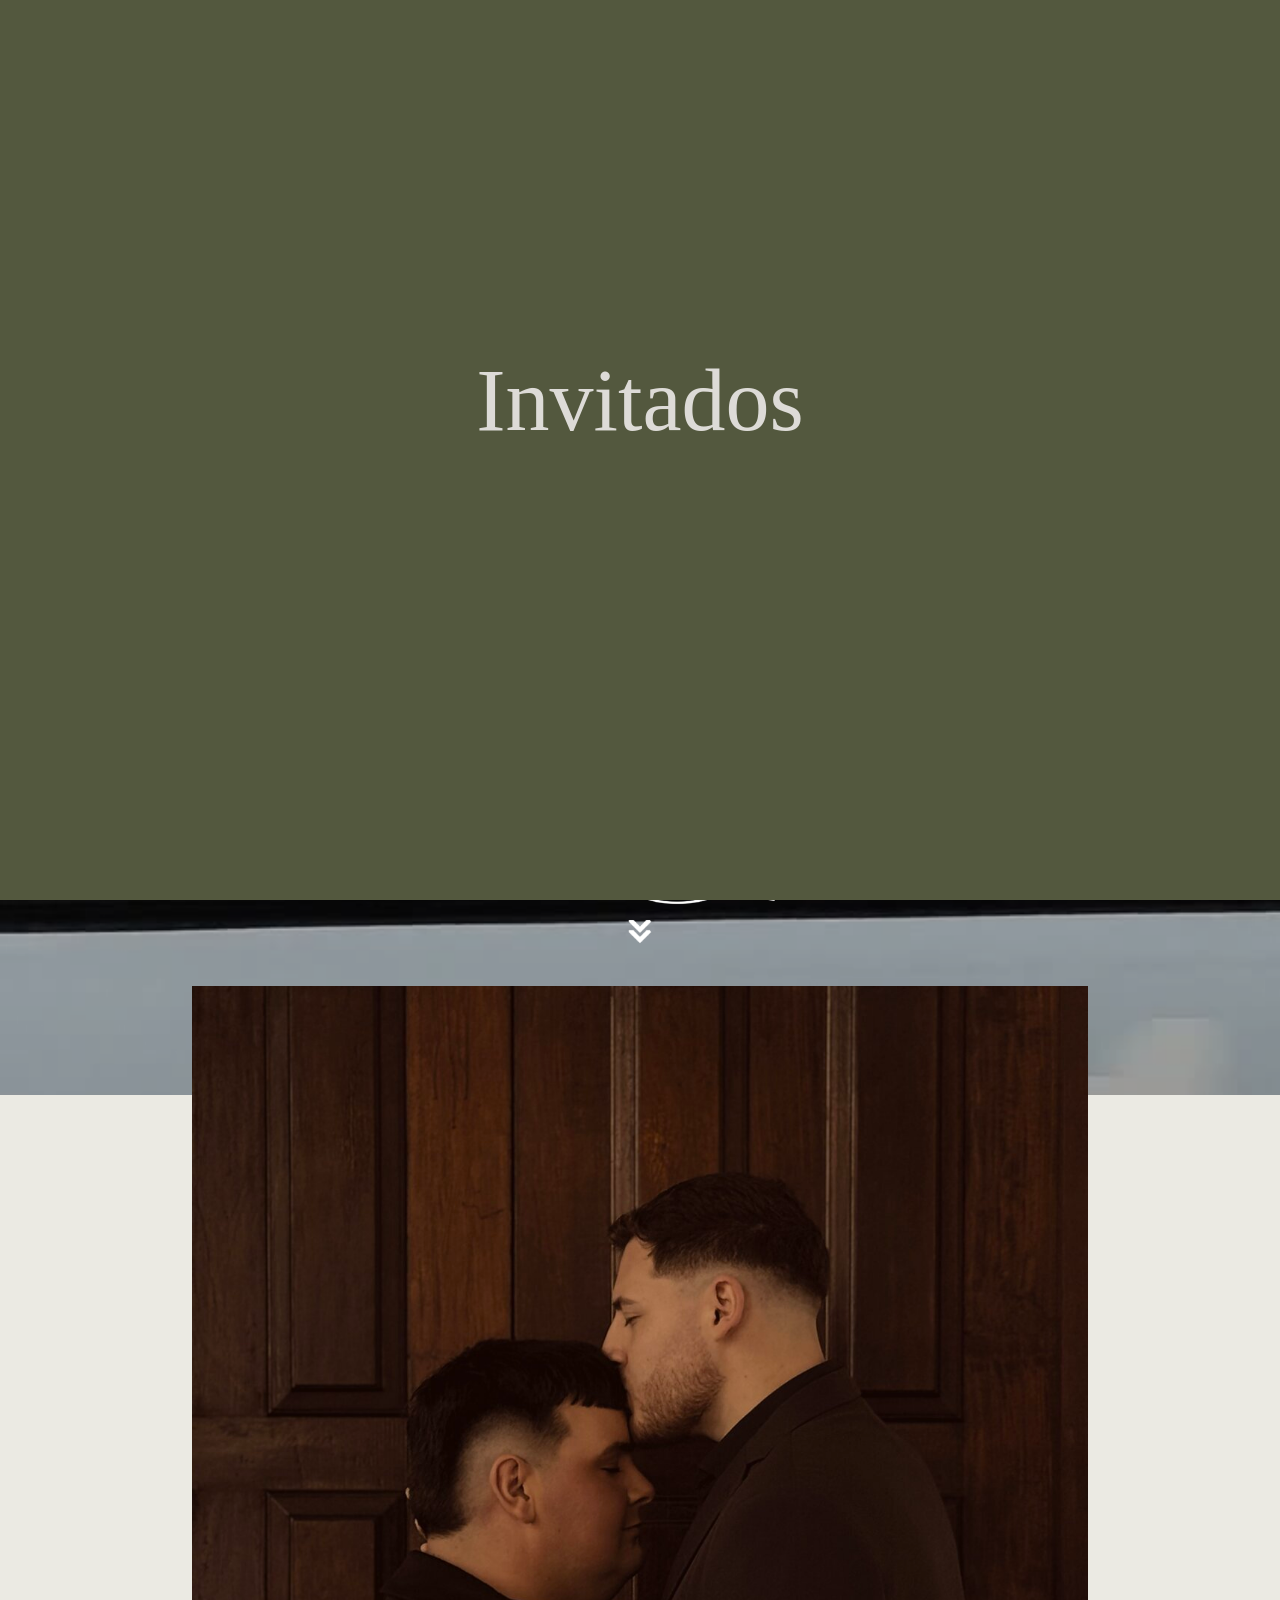
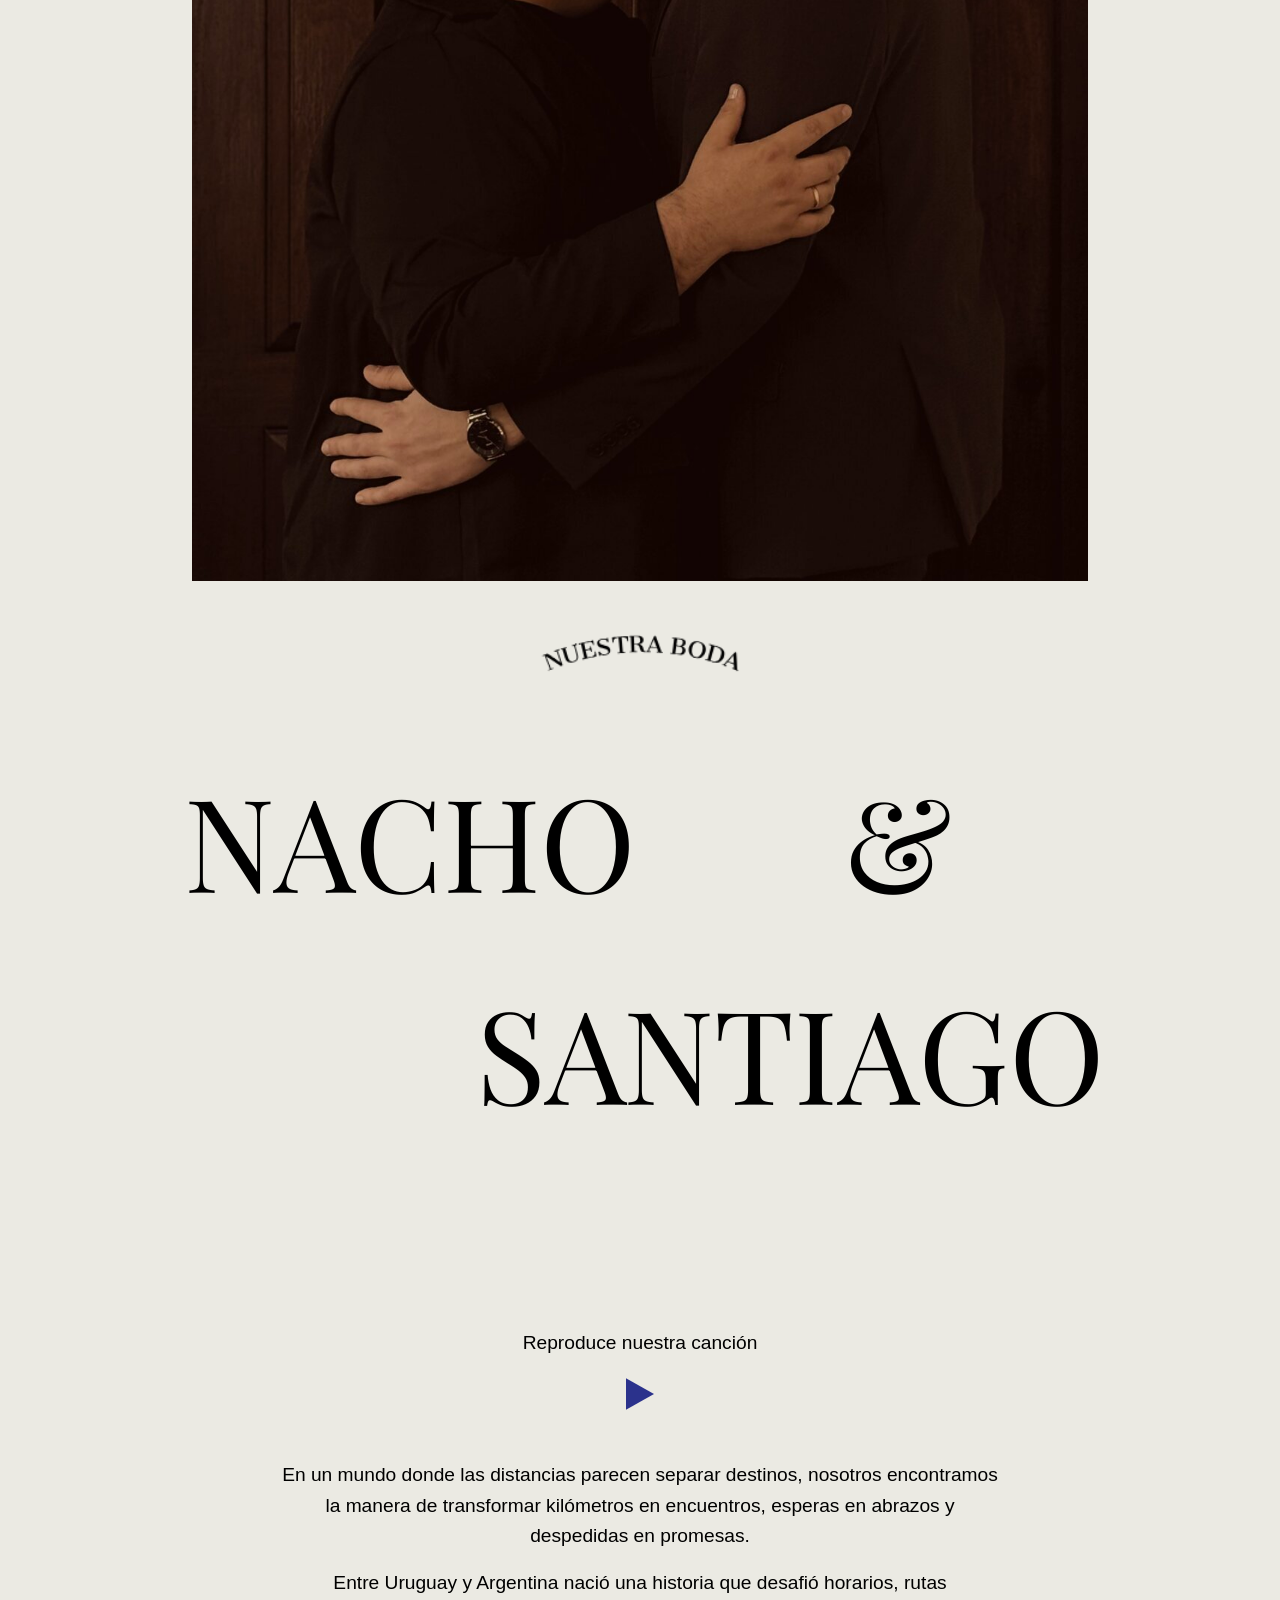
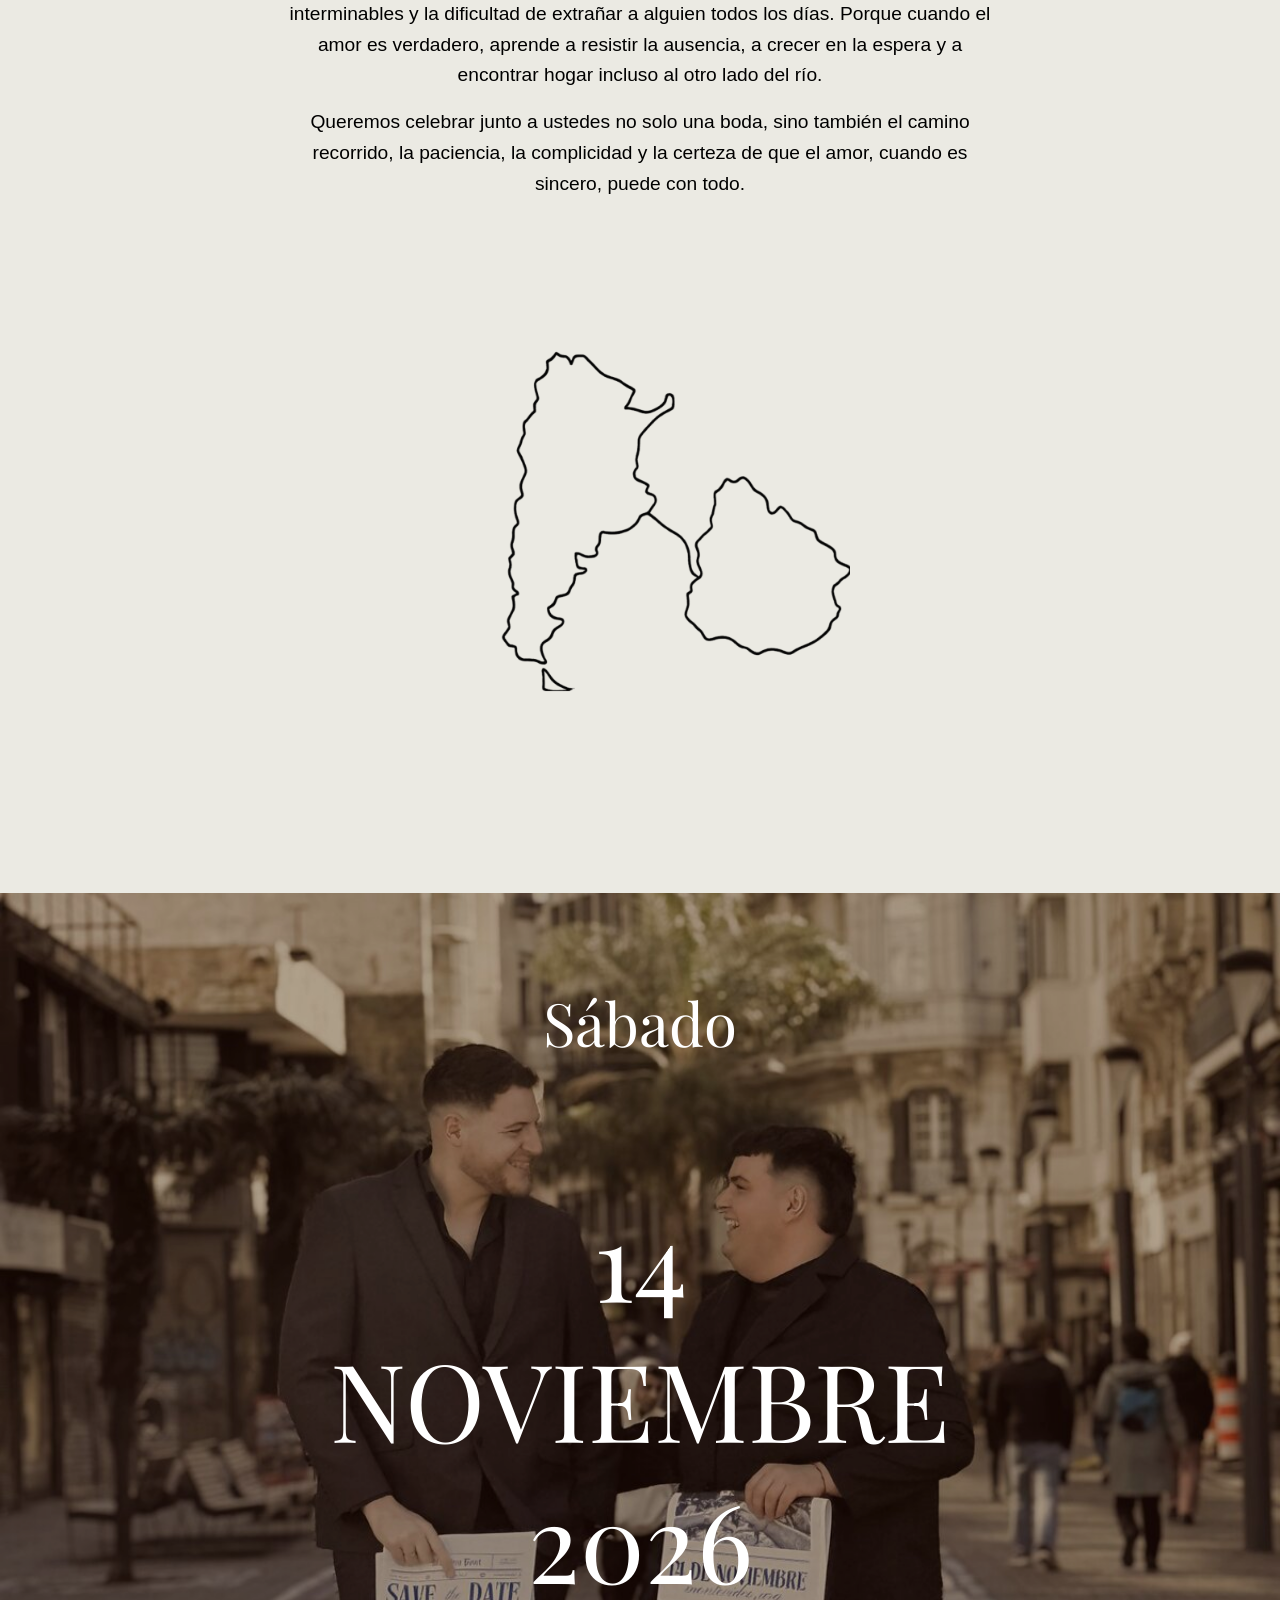
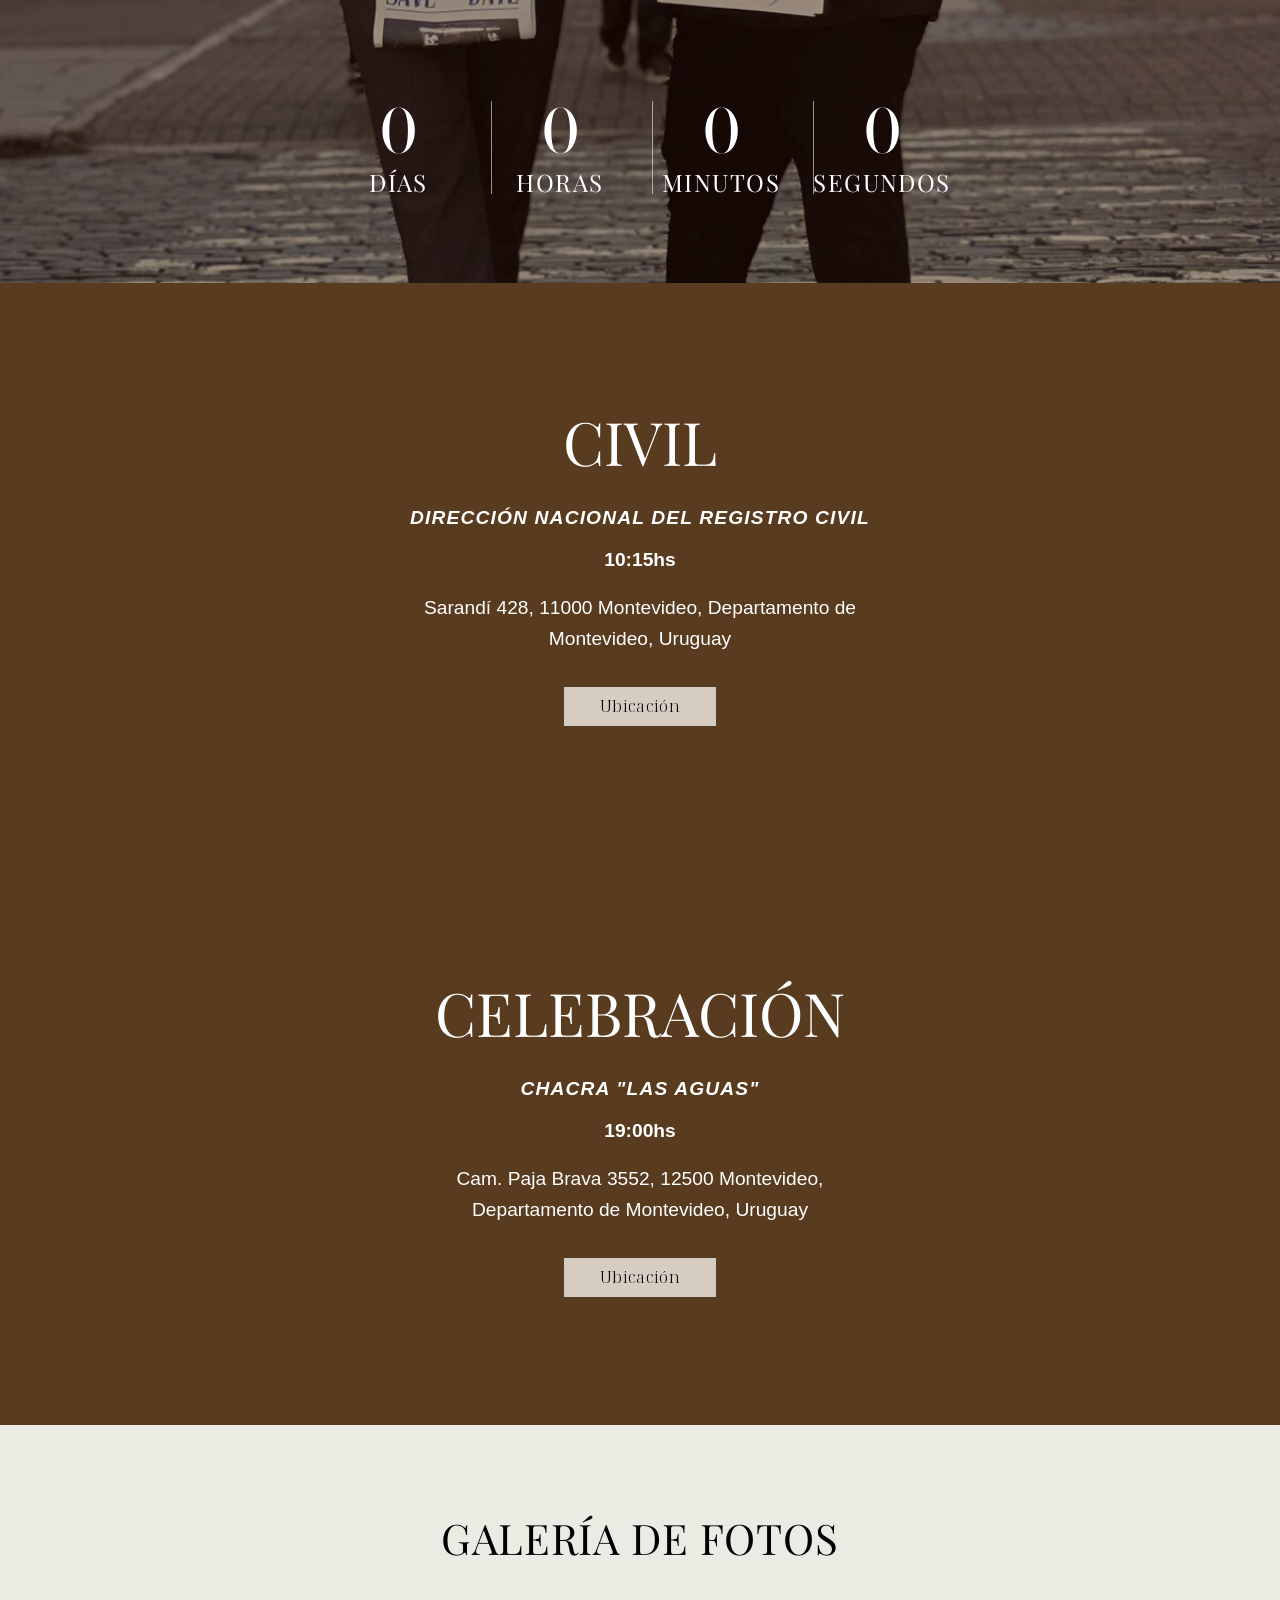
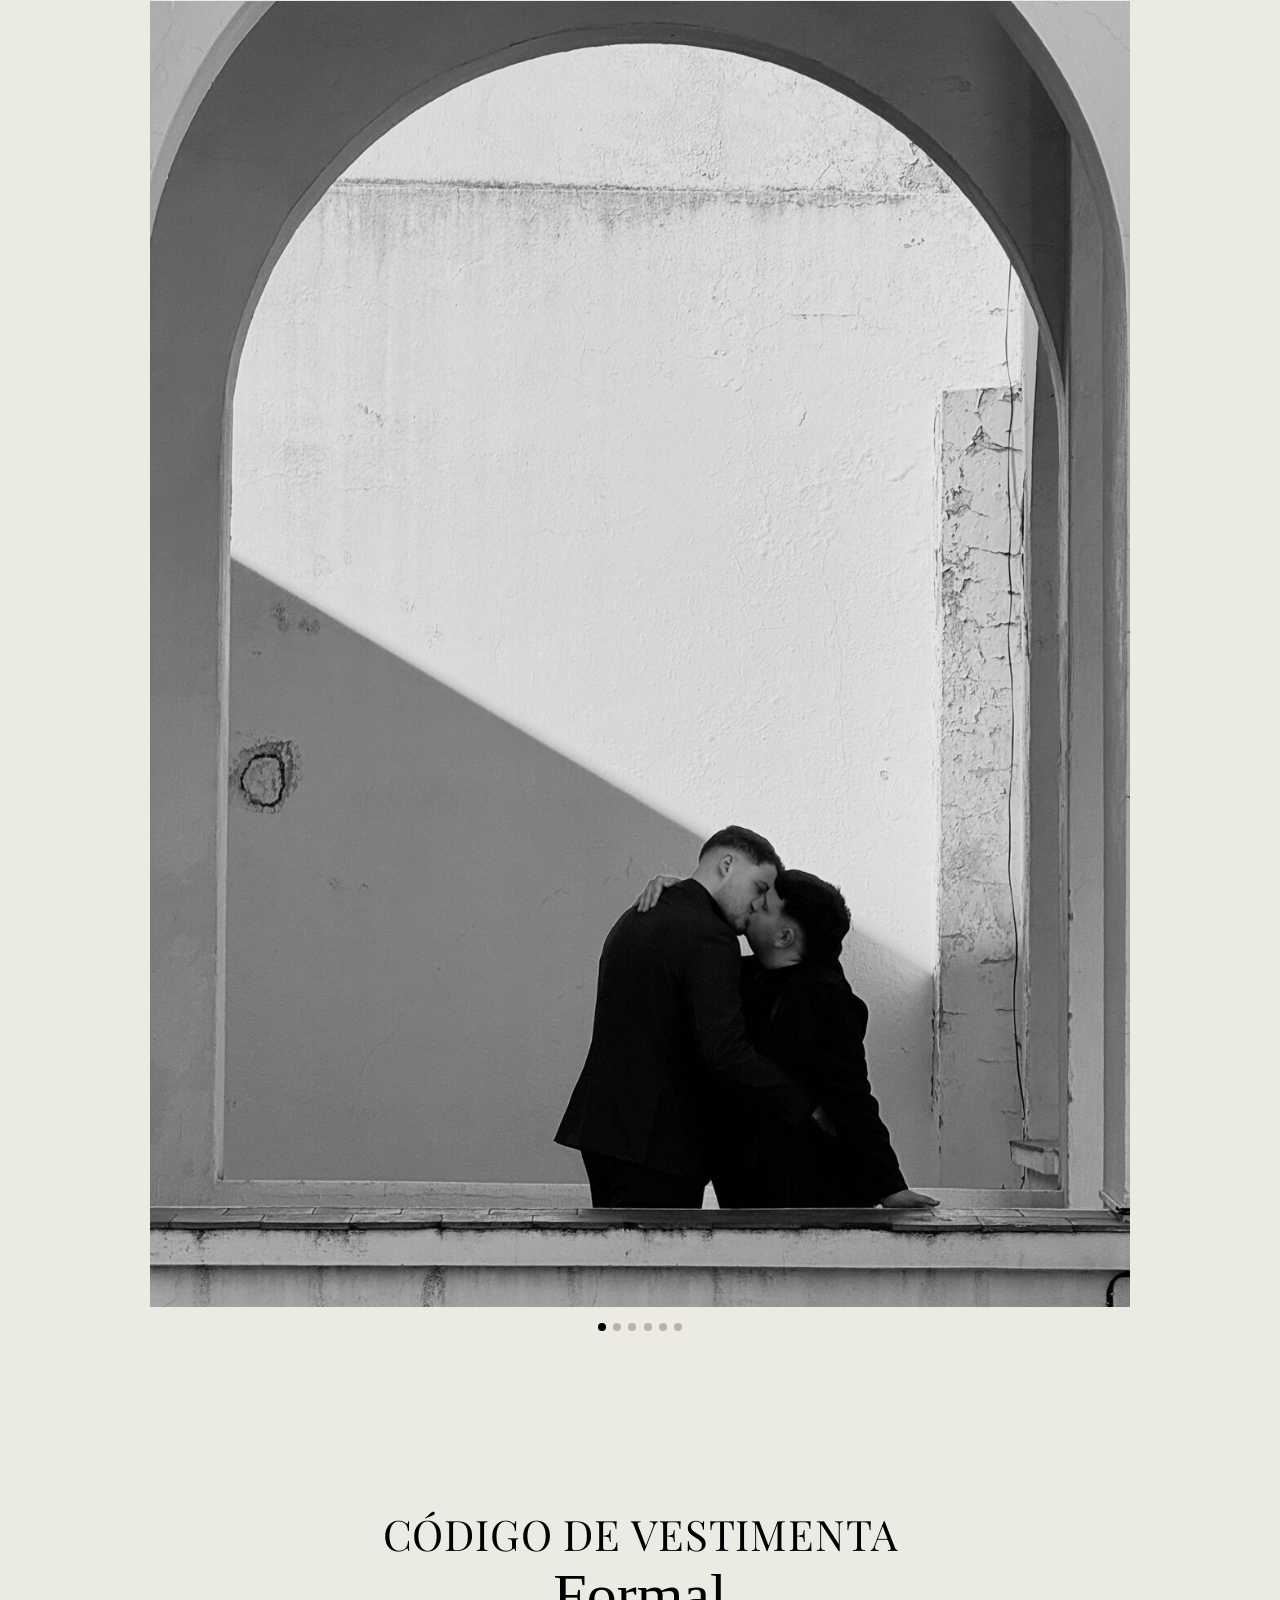
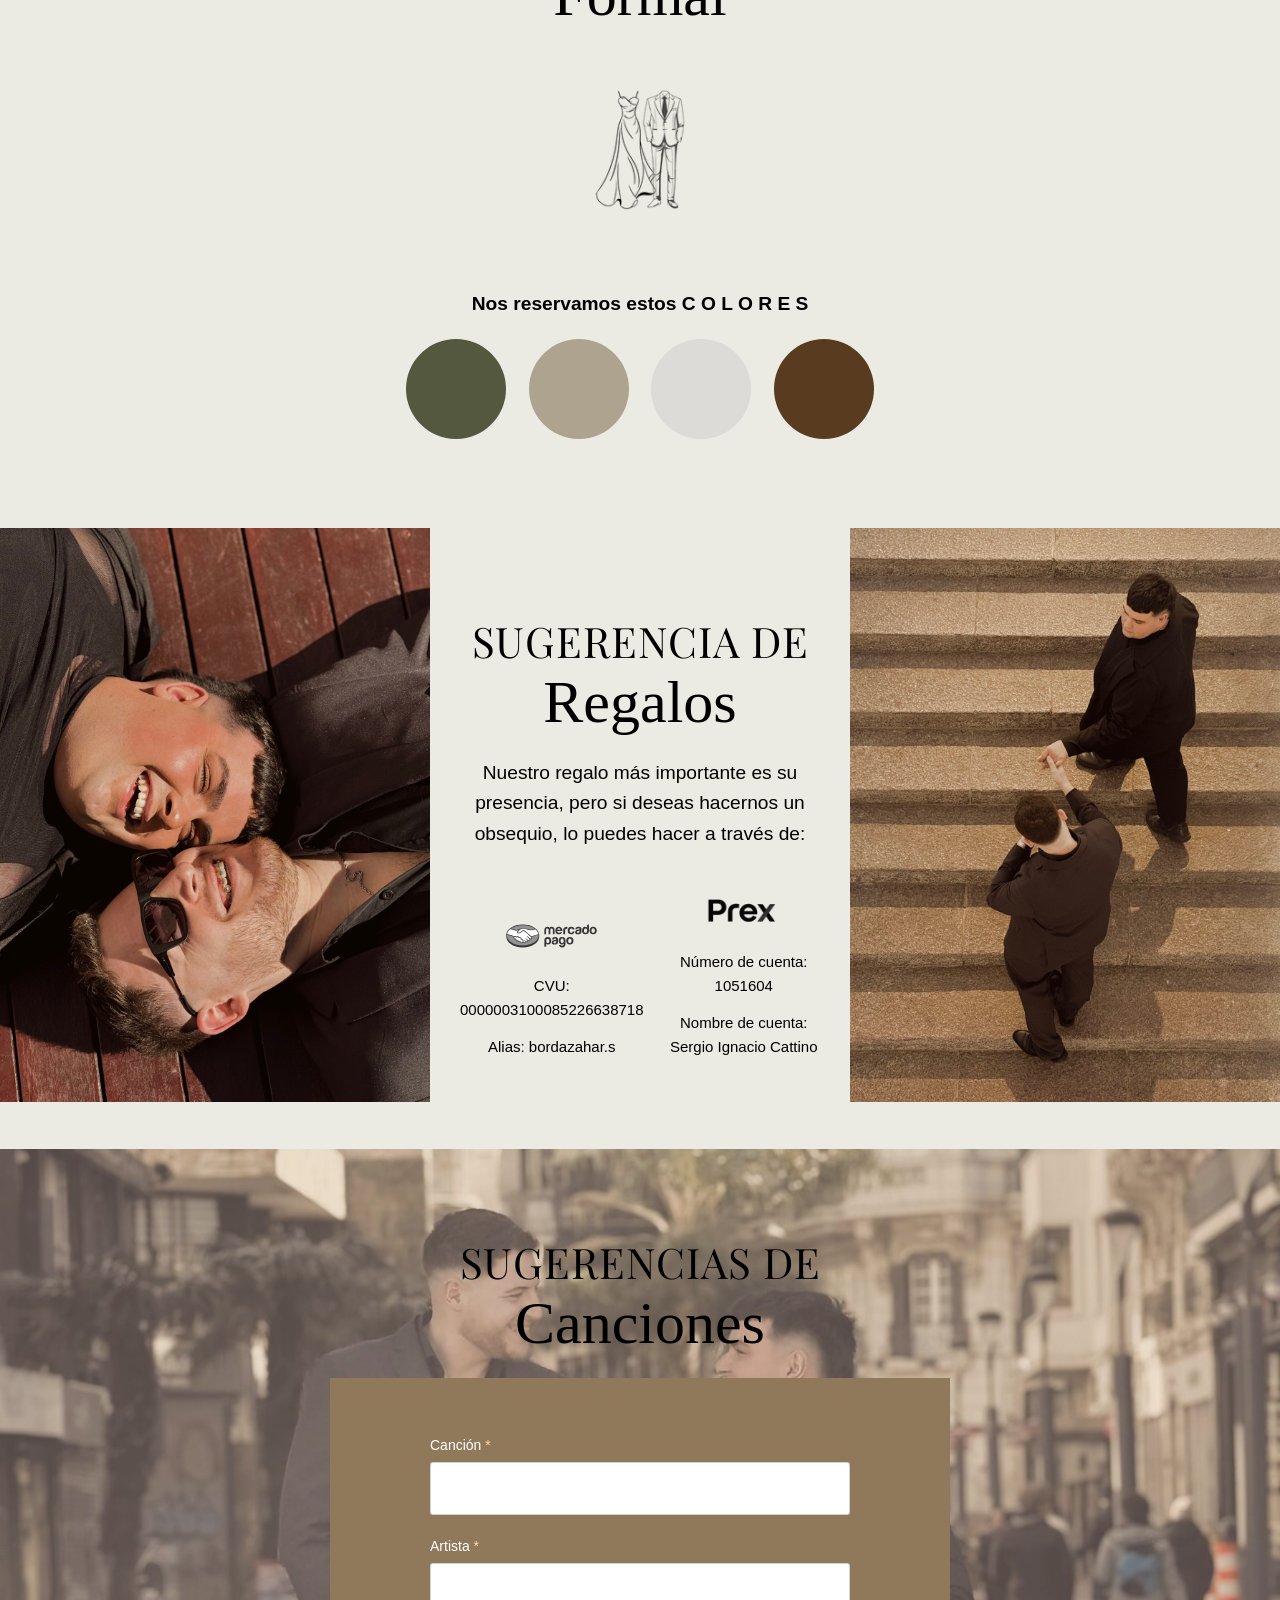
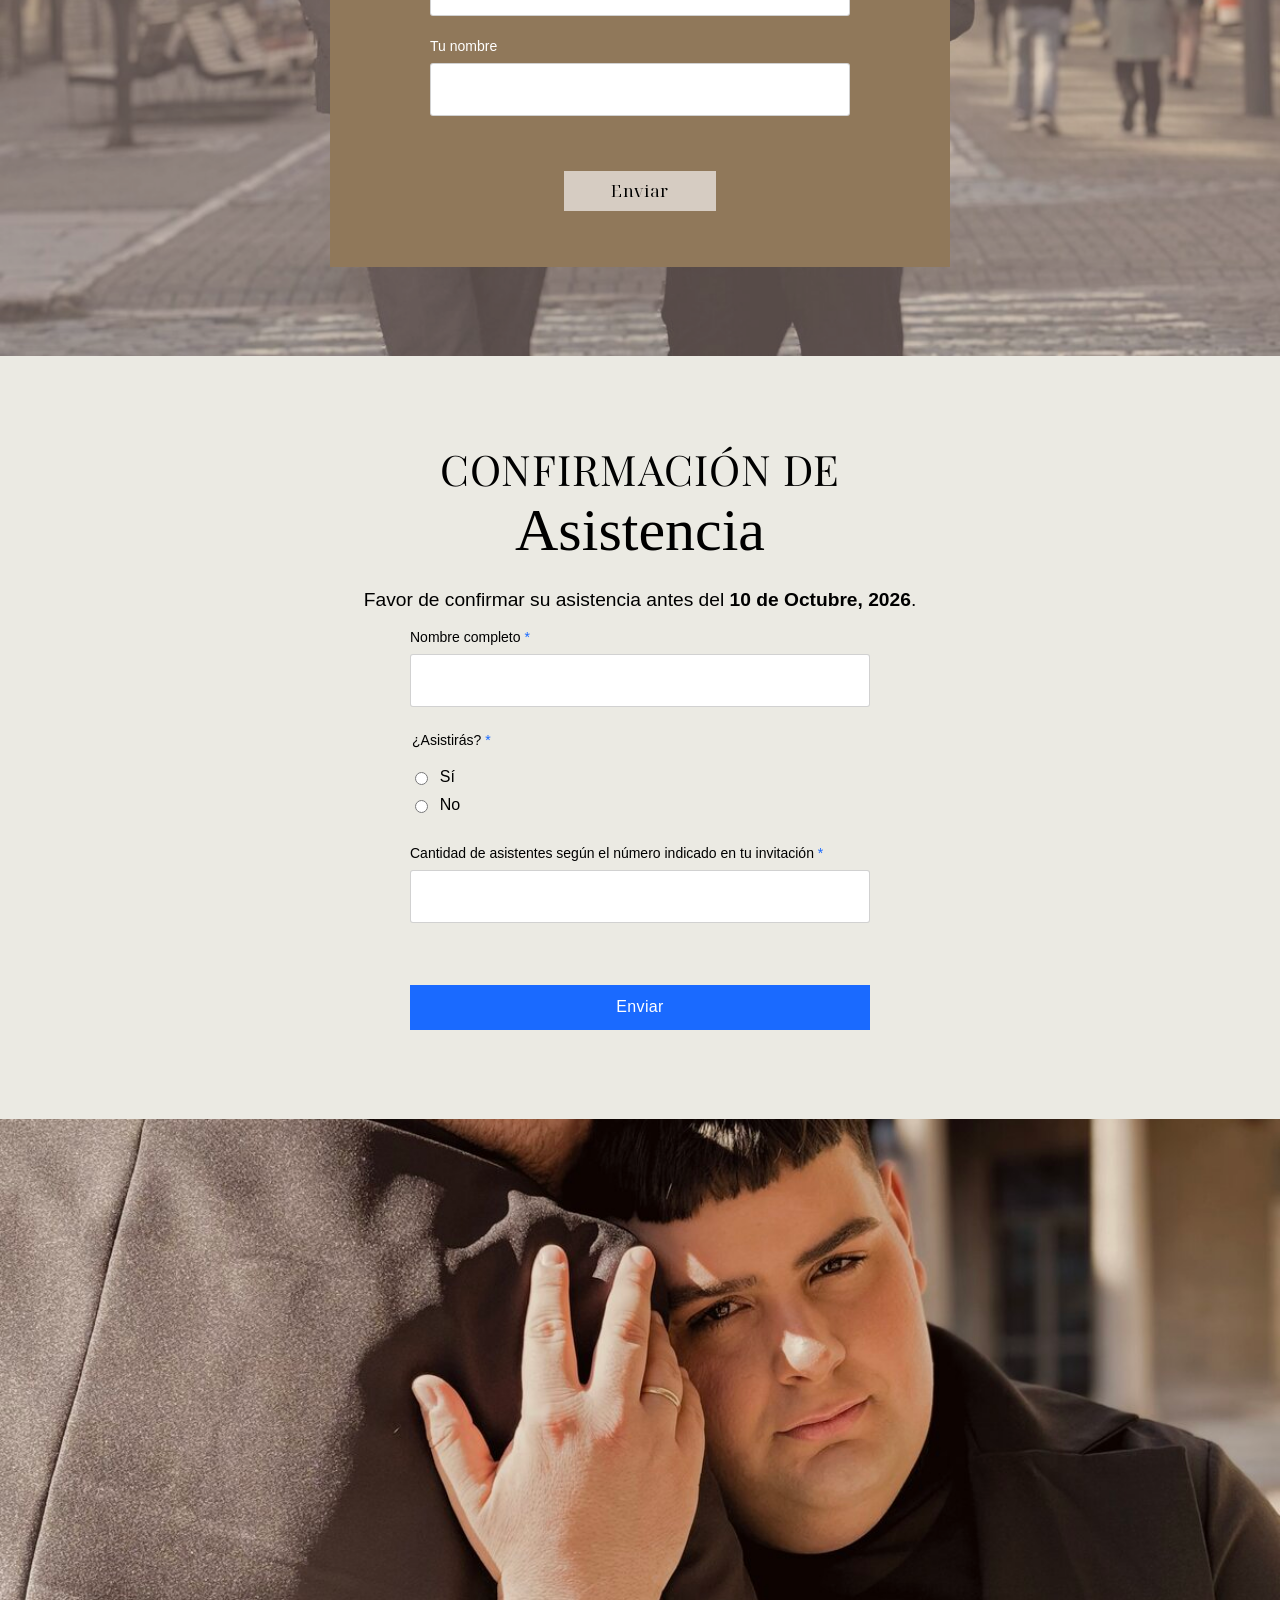
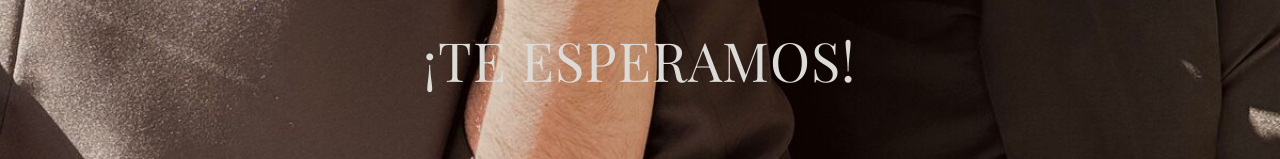
==== index.html @ d99be164 "web lista" ====
<!DOCTYPE html>
<html lang="es">
<head>
    <meta charset="utf-8">
    <meta name="viewport" content="width=device-width, initial-scale=1">
    <title>Nacho &amp; Santi</title>
    <meta name="description" content="Nacho y Santiago — Sábado 14 de Noviembre 2026">
    <link rel="preconnect" href="https://fonts.googleapis.com">
    <link rel="preconnect" href="https://fonts.gstatic.com" crossorigin>
    <link rel="preconnect" href="https://static.parastorage.com" crossorigin>
    <link href="https://fonts.googleapis.com/css2?family=Bodoni+Moda:opsz,wght@6..96,400&family=Noto+Serif+Display:wght@400&family=Playfair+Display:ital,wght@0,400;1,400&display=swap" rel="stylesheet">
    <link rel="stylesheet" href="styles.css">
</head>
<body class="is-gated">
    <div class="gate" id="gate" aria-busy="true">
        <div class="gate-names" id="gate-names"></div>
        <button class="gate-continue" id="gate-continue" type="button" aria-hidden="true" tabindex="-1">Continuar</button>
    </div>
    <main id="inicio" inert>
        <section class="hero" aria-label="Portada">
            <video class="hero-bg" muted loop playsinline preload="auto" poster="assets/hero-poster.jpg" aria-label="Nacho y Santi" width="720" height="1280">
                <source src="assets/hero-video.mp4" type="video/mp4">
            </video>
            <div class="hero-dim hero-dim-top" aria-hidden="true"></div>
            <img class="hero-inset" src="assets/IMG_0577.jpg" alt="" width="1200" height="1600">
            <img class="hero-mono-primary" src="assets/Black and Red Heart Wedding Logo - 4.png" alt="Monograma M&amp;E" width="1563" height="1563">
            <img class="hero-mono-mark" src="assets/monogram-header.png" alt="" width="1563" height="1563">
        </section>

        <section class="names">
            <img class="nosotros" src="assets/nuestra-boda.png" alt="Nosotros" width="200" height="200">
            <div class="names-stage">
                <h1 class="given first">Nacho</h1>
                <p class="amp">&amp;</p>
                <h2 class="given second">Santiago</h2>
            </div>
            <div class="music">
                <p class="song-label">Reproduce nuestra canción</p>
                <button class="play-btn" id="play-song" type="button" aria-label="Reproducir" aria-pressed="false">
                    <svg data-icon="play" viewBox="0 0 42 47" aria-hidden="true">
                        <path fill="currentColor" d="M0 47V0l42 23.5z"/>
                    </svg>
                    <svg data-icon="pause" class="is-hidden" viewBox="0 0 42 47" aria-hidden="true">
                        <rect x="6" y="4" width="10" height="39" fill="currentColor"/>
                        <rect x="26" y="4" width="10" height="39" fill="currentColor"/>
                    </svg>
                </button>
                <audio id="our-song" src="assets/ordinary.mp3" preload="auto"></audio>
            </div>
        </section>

        <section class="section story">
            <div class="section-inner">
                <div class="story-copy">
                    <p>En un mundo donde las distancias parecen separar destinos, nosotros encontramos la manera de transformar kilómetros en encuentros, esperas en abrazos y despedidas en promesas.</p>

<p>Entre Uruguay y Argentina nació una historia que desafió horarios, rutas interminables y la dificultad de extrañar a alguien todos los días. Porque cuando el amor es verdadero, aprende a resistir la ausencia, a crecer en la espera y a encontrar hogar incluso al otro lado del río.</p>

<p>Queremos celebrar junto a ustedes no solo una boda, sino también el camino recorrido, la paciencia, la complicidad y la certeza de que el amor, cuando es sincero, puede con todo.</p>
                </div>
                <img class="godparents-photo" src="assets/Foto argentina y Uruguay.png" alt="Padrinos" width="1200" height="1800">
            </div>
        </section>

        <section class="photo-band band-date">
            <div class="date-inner reveal">
                <p class="dow">Sábado</p>
                <p class="day-num">14</p>
                <p class="month">Noviembre</p>
                <p class="year">2026</p>
                <div class="countdown" aria-live="polite">
                    <div class="count-cell">
                        <p class="count-num" id="count-days">0</p>
                        <p class="count-label">Días</p>
                    </div>
                    <div class="count-cell">
                        <p class="count-num" id="count-hours">0</p>
                        <p class="count-label">Horas</p>
                    </div>
                    <div class="count-cell">
                        <p class="count-num" id="count-minutes">0</p>
                        <p class="count-label">minutos</p>
                    </div>
                    <div class="count-cell">
                        <p class="count-num" id="count-seconds">0</p>
                        <p class="count-label">Segundos</p>
                    </div>
                </div>
            </div>
        </section>

        <section class="venue venue-ceremony">
            <h2 class="venue-title">Civil</h2>
            <p class="venue-place">Dirección Nacional del Registro Civil</p>
            <p class="venue-time">10:15hs</p>
            <p class="venue-addr">Sarandí 428, 11000 Montevideo, Departamento de Montevideo, Uruguay</p>
            <a class="btn" href="https://maps.app.goo.gl/KUdvwLBwzqNDUBQn9" target="_blank" rel="noreferrer noopener">Ubicación</a>
        </section>

        <section class="venue venue-reception">
            <h2 class="venue-title">Celebración</h2>
            <p class="venue-place">Chacra "Las Aguas"</p>
            <p class="venue-time">19:00hs</p>
            <p class="venue-addr">Cam. Paja Brava 3552, 12500 Montevideo, Departamento de Montevideo, Uruguay</p>
            <a class="btn" href="https://maps.app.goo.gl/qF8Uz1ghMJ1BqsCC9" target="_blank" rel="noreferrer noopener">Ubicación</a>
        </section>

        <section class="section gallery-section">
            <h2 class="kicker">Galería de Fotos</h2>
            <div class="gallery">
                <div class="gallery-track">
                    <img src="assets/IMG_0541.jpg" alt="Galería 1">
                    <img src="assets/IMG_0543.jpg" alt="Galería 2">
                    <img src="assets/IMG_0542.jpg" alt="Galería 3">
                    <img src="assets/IMG_0540.jpg" alt="Galería 4">
                    <img src="assets/IMG_0537.jpg" alt="Galería 5">
                    <img src="assets/IMG_0528.jpg" alt="Galería 6">
                </div>
                <button class="gallery-nav prev" type="button" aria-label="Anterior">‹</button>
                <button class="gallery-nav next" type="button" aria-label="Siguiente">›</button>
            </div>
            <div class="dots" aria-label="Indicadores de galería"></div>
        </section>

        <section class="section dress">
            <p class="kicker">Código de Vestimenta</p>
            <h2 class="script-title">Formal</h2>
            <img class="dress-icon" src="assets/dress-icon.png" alt="">
            <p class="palette-label"><strong>Nos reservamos estos C O L O R E S</strong></p>
            <div class="colors-photo">
                <svg preserveAspectRatio="xMidYMid meet" fill="#53583E" data-bbox="20 20 160 160" viewBox="20 20 160 160" height="100" width="100" xmlns="http://www.w3.org/2000/svg" data-type="shape" role="presentation" aria-hidden="true" aria-label="">
                    <g>
                        <path d="M180 100c0 44.183-35.817 80-80 80s-80-35.817-80-80 35.817-80 80-80 80 35.817 80 80z"></path>
                    </g>
                </svg>
                <svg preserveAspectRatio="xMidYMid meet" fill="#AEA38E" data-bbox="20 20 160 160" viewBox="20 20 160 160" height="100" width="100" xmlns="http://www.w3.org/2000/svg" data-type="shape" role="presentation" aria-hidden="true" aria-label="">
                    <g>
                        <path d="M180 100c0 44.183-35.817 80-80 80s-80-35.817-80-80 35.817-80 80-80 80 35.817 80 80z"></path>
                    </g>
                </svg>
                <svg preserveAspectRatio="xMidYMid meet" fill="#DDDBD7" data-bbox="20 20 160 160" viewBox="20 20 160 160" height="100" width="100" xmlns="http://www.w3.org/2000/svg" data-type="shape" role="presentation" aria-hidden="true" aria-label="">
                    <g>
                        <path d="M180 100c0 44.183-35.817 80-80 80s-80-35.817-80-80 35.817-80 80-80 80 35.817 80 80z"></path>
                    </g>
                </svg>
                <svg preserveAspectRatio="xMidYMid meet" fill="#593B1F" data-bbox="20 20 160 160" viewBox="20 20 160 160" height="100" width="100" xmlns="http://www.w3.org/2000/svg" data-type="shape" role="presentation" aria-hidden="true" aria-label="">
                    <g>
                        <path d="M180 100c0 44.183-35.817 80-80 80s-80-35.817-80-80 35.817-80 80-80 80 35.817 80 80z"></path>
                    </g>
                </svg>
            </div>
        </section>

        <section class="section gifts">
            <div class="gifts-layout">
                <img class="gift-side" src="assets/IMG_0562.jpg" alt="" width="1200" height="1600">
                <div class="gifts-copy">
                    <p class="kicker">Sugerencia de</p>
                    <h2 class="script-title">Regalos</h2>
                    <p class="note">Nuestro regalo más importante es su presencia, pero si deseas hacernos un obsequio, lo puedes hacer a través de:</p>
                    <div class="gift-row">
                        <div class="gift-item">
                            <img class="gift-logo" src="assets/mercado-pago-1.svg" alt="Mercado Pago">
                            <p class="event-no">CVU: 0000003100085226638718</p>
                            <p class="event-no">Alias: bordazahar.s</p>
                        </div>
                        <div class="gift-item">
                            <img class="gift-logo" src="assets/prex.png" alt="Prex">
                            <p class="event-no">Número de cuenta: 1051604</p>
                            <p class="event-no">Nombre de cuenta: Sergio Ignacio Cattino</p>
                        </div>
                    </div>
                </div>
                <img class="gift-side" src="assets/IMG_0570.jpg" alt="" width="1200" height="1600">
            </div>
        </section>

        <section class="lodging band-lodging">
            <p class="kicker">Sugerencias de</p>
            <h2 class="script-title">Canciones</h2>
            <div class="stay-card">
                <form class="song-form" id="song-form" novalidate>
                    <div class="field">
                        <label for="cancion">Canción <span class="req">*</span></label>
                        <input id="cancion" name="cancion" type="text" required>
                    </div>
                    <div class="field">
                        <label for="artista">Artista <span class="req">*</span></label>
                        <input id="artista" name="artista" type="text" required>
                    </div>
                    <div class="field">
                        <label for="song-nombre">Tu nombre</label>
                        <input id="song-nombre" name="nombre" type="text" autocomplete="name">
                    </div>
                    <p class="rsvp-error" id="song-error" role="alert"></p>
                    <button class="btn" type="submit">Enviar</button>
                </form>
                <p class="thanks" id="song-thanks">Gracias. Hemos recibido tu envío.</p>
            </div>
        </section>

        <section class="section rsvp-section">
            <p class="kicker">Confirmación de</p>
            <h2 class="script-title">Asistencia</h2>
            <p class="deadline">Favor de confirmar su asistencia antes del <strong>10 de Octubre, 2026</strong>.</p>

            <form class="rsvp-form" id="rsvp-form" novalidate>
                <div class="field">
                    <label for="nombre">Nombre completo <span class="req">*</span></label>
                    <input id="nombre" name="nombre" type="text" required autocomplete="name">
                </div>
                <fieldset class="radios">
                    <legend>¿Asistirás? <span class="req">*</span></legend>
                    <label><input type="radio" name="asistiras" value="Sí" required> Sí</label>
                    <label><input type="radio" name="asistiras" value="No"> No</label>
                </fieldset>
                <div class="field">
                    <label for="cantidad">Cantidad de asistentes según el número indicado en tu invitación <span class="req">*</span></label>
                    <select id="cantidad" name="cantidad" required>
                        <option value="" selected disabled></option>
                        <option value="0">0</option>
                        <option value="1">1</option>
                        <option value="2">2</option>
                        <option value="3">3</option>
                        <option value="4">4</option>
                        <option value="5">5</option>
                        <option value="6">6</option>
                        <option value="7">7</option>
                        <option value="8">8</option>
                        <option value="9">9</option>
                        <option value="10">10</option>
                    </select>
                </div>
                <p class="rsvp-error" id="rsvp-error" role="alert"></p>
                <button class="btn btn-primary" type="submit">Enviar</button>
            </form>
            <p class="thanks" id="rsvp-thanks">Gracias. Hemos recibido tu envío.</p>
        </section>

        <section class="closing band-closing">
            <h2 class="closing-title">¡TE ESPERAMOS!</h2>
        </section>
    </main>

    <script src="script.js"></script>
</body>
</html>
---- styles.css ----
@font-face {
    font-family: "Snell Roundhand";
    font-style: normal;
    font-weight: 400;
    font-display: swap;
    src: url("https://static.parastorage.com/fonts/v2/f34c3524-8c39-42c6-94a4-dd0bd57bc852/v1/snellroundhandw01-scrip.latin.woff2") format("woff2");
    unicode-range: U+0000-00FF, U+0131, U+0152-0153, U+02BB-02BC, U+02C6, U+02DA, U+02DC, U+2000-206F, U+2122, U+2191, U+2193, U+2212, U+2215, U+FEFF, U+FFFD;
}

@font-face {
    font-family: "Snell Roundhand";
    font-style: normal;
    font-weight: 400;
    font-display: swap;
    src: url("https://static.parastorage.com/fonts/v2/f34c3524-8c39-42c6-94a4-dd0bd57bc852/v1/snellroundhandw01-scrip.latin-ext.woff2") format("woff2");
    unicode-range: U+0100-024F, U+0259, U+1E00-1EFF, U+2020, U+20A0-20AB, U+20AD-20CF, U+2113, U+2C60-2C7F, U+A720-A7FF;
}

@font-face {
    font-family: "Avenir Light";
    font-style: normal;
    font-weight: 300;
    font-display: swap;
    src: url("https://static.parastorage.com/fonts/v2/af36905f-3c92-4ef9-b0c1-f91432f16ac1/v1/avenir-lt-w05_35-light.woff2") format("woff2");
}

@font-face {
    font-family: "Avenir Light";
    font-style: normal;
    font-weight: 400;
    font-display: swap;
    src: url("https://static.parastorage.com/fonts/v2/af36905f-3c92-4ef9-b0c1-f91432f16ac1/v1/avenir-lt-w05_35-light.woff2") format("woff2");
}

@font-face {
    font-family: "Avenir Light";
    font-style: normal;
    font-weight: 700;
    font-display: swap;
    src: url("https://static.parastorage.com/fonts/v2/74290729-59ae-4129-87d0-2eec3974dce1/v1/avenir-lt-w05_85-heavy.woff2") format("woff2");
}

:root {
    --cream: #ebeae3;
    --cream-2: #d6ccc2;
    --ink: #000000;
    --white: #ffffff;
    --khaki: #90785a;
    --play: #2b328c;
    --primary: #1a6aff;
    --max: 1040px;
    --gutter: 1.5rem;
    --section-y: clamp(3.5rem, 7vw, 6rem);
    --timberwood: #DDDBD7;
    --riffle-green: #53583E;
    --rust: #593B1F;

    --font-serif: "Playfair Display", Georgia, serif;
    --font-script: "Snell Roundhand", "snellroundhandw01-scrip", cursive;
    --font-body: "Avenir Light", Avenir, "Avenir Next", "Helvetica Neue", Helvetica, sans-serif;
    --font-button: "Noto Serif Display", "Playfair Display", Georgia, serif;
    --font-count: "Bodoni Moda", "Playfair Display", Georgia, serif;

    --fs-body: 19.2px;
    --fs-kicker: 42px;
    --fs-script: 60px;
    --fs-serif-lg: 60px;
    --fs-display: 145px;
    --fs-day: 108px;
    --fs-esperamos: 54px;
    --fs-cd-num: 60px;
    --fs-cd-label: 24px;
}

@media (max-width: 720px) {
    :root {
        --fs-display: 72px;
        --fs-serif-lg: 42px;
        --fs-day: 76px;
        --fs-kicker: 28px;
        --fs-script: 46px;
        --fs-cd-num: 42px;
        --fs-cd-label: 16px;
        --fs-esperamos: 38px;
        --fs-body: 16px;
    }
}

*,
*::before,
*::after {
    box-sizing: border-box;
}

html {
    scroll-behavior: smooth;
    overflow-x: hidden;
    scrollbar-width: none;
}

html::-webkit-scrollbar {
    display: none;
}

body {
    margin: 0;
    color: var(--ink);
    background: var(--cream);
    font-family: var(--font-body);
    font-size: var(--fs-body);
    font-weight: 300;
    line-height: 1.6;
    -webkit-font-smoothing: antialiased;
    overflow-x: hidden;
    scrollbar-width: none;
}

body::-webkit-scrollbar {
    display: none;
}

body.is-gated {
    overflow: hidden;
}

.gate {
    position: fixed;
    inset: 0;
    z-index: 1000;
    display: flex;
    flex-direction: column;
    align-items: center;
    justify-content: center;
    gap: clamp(1.5rem, 5vw, 3rem);
    padding: 2rem var(--gutter);
    background: var(--riffle-green);
    color: var(--timberwood);
    text-align: center;
    transition: opacity 0.7s ease, visibility 0.7s ease;
}

.gate.is-done {
    opacity: 0;
    visibility: hidden;
    pointer-events: none;
}

.gate-names {
    font-family: var(--font-script);
    font-size: clamp(2.75rem, 10vw, 5.5rem);
    line-height: 1.15;
    max-width: min(18ch, 100%);
}

.gate-names p {
    margin: 0;
}

.gate-continue {
    font-family: var(--font-button);
    font-size: clamp(1rem, 2.5vw, 1.25rem);
    letter-spacing: 0.12em;
    text-transform: uppercase;
    color: var(--timberwood);
    background: transparent;
    border: 1px solid var(--timberwood);
    padding: 0.7rem 1.8rem;
    cursor: pointer;
    opacity: 0;
    visibility: hidden;
    pointer-events: none;
    transition: opacity 0.4s ease, visibility 0.4s ease;
}

.gate.is-ready .gate-continue {
    opacity: 1;
    visibility: visible;
    pointer-events: auto;
}

.gate.is-done .gate-continue {
    opacity: 0;
    visibility: hidden;
    pointer-events: none;
}

img,
svg {
    max-width: 100%;
    display: block;
}

a {
    color: inherit;
}

h1, h2, h3, p {
    margin: 0;
    font-weight: 400;
}

.hero {
    --sf: 100vw;
    --sf: 100cqi;
    position: relative;
    overflow: visible;
    width: 100%;
    container-type: inline-size;
    height: calc(1.7038608 * var(--sf));
    background: var(--cream);
}

.hero img,
.hero video {
    max-width: none;
    position: absolute;
    display: block;
    object-fit: cover;
    pointer-events: none;
}

.hero-bg {
    top: 0;
    left: 0;
    width: 99.989583%;
    height: calc(0.8553820710490676 * var(--sf));
    object-position: 50% 40%;
    z-index: 0;
}

.hero-dim {
    position: absolute;
    background: #000 url("assets/black-texture.jpg") center / cover;
    opacity: 0.3;
    pointer-events: none;
}

.hero-dim-top {
    top: calc(-0.083275 * var(--sf));
    left: 0;
    width: 100%;
    height: calc(0.9386719970830295 * var(--sf));
    z-index: 1;
}

.hero .hero-inset {
    top: calc(0.7705275 * var(--sf));
    left: 50%;
    width: 70%;
    height: auto;
    aspect-ratio: 3 / 4;
    transform: translateX(-50%);
    object-fit: contain;
    object-position: 50% 50%;
    z-index: 2;
}

.hero-mono-primary {
    top: calc(0.4779625 * var(--sf));
    left: 50%;
    width: 36.319394%;
    height: auto;
    aspect-ratio: 1 / 0.666532732543122;
    transform: translateX(-50%);
    object-fit: contain;
    z-index: 3;
}

.hero-mono-mark {
    top: calc(0.7050125 * var(--sf));
    left: 50%;
    width: 6.106111%;
    height: auto;
    aspect-ratio: 1 / 0.6664814667830775;
    transform: translateX(-50%);
    object-fit: contain;
    z-index: 3;
}

.section {
    padding: var(--section-y) var(--gutter);
    text-align: center;
    background: var(--cream);
}

.section-inner {
    max-width: var(--max);
    margin: 0 auto;
}

.kicker {
    font-family: var(--font-serif);
    font-size: var(--fs-kicker);
    text-transform: uppercase;
    letter-spacing: 0.02em;
    line-height: 1.1;
    margin: 0 0 0.5rem;
}

.script-title {
    font-family: var(--font-script);
    font-size: var(--fs-script);
    line-height: 1;
    margin: 0 0 1.6rem;
}

.btn {
    display: inline-flex;
    align-items: center;
    justify-content: center;
    min-width: 152px;
    padding: 0.7rem 1.6rem;
    background: var(--cream-2);
    color: var(--ink);
    text-decoration: none;
    font-family: var(--font-button);
    font-size: 16.8px;
    letter-spacing: 0.02em;
    line-height: 1;
    border: 0;
    cursor: pointer;
    transition: background 0.18s ease;
}

.btn:hover,
.btn:focus-visible {
    background: var(--white);
}

.btn-primary {
    width: 100%;
    min-width: 0;
    background: var(--primary);
    color: var(--white);
    font-family: var(--font-body);
    font-size: 16px;
    font-weight: 400;
    padding: 0.9rem 1.6rem;
}

.btn-primary:hover,
.btn-primary:focus-visible {
    background: color-mix(in srgb, var(--primary) 88%, black 12%);
    color: var(--white);
}

.names {
    --nu: min(100vw, 1440px);
    position: relative;
    z-index: 2;
    height: calc(914 / 1440 * var(--nu));
    background: var(--cream);
}

.nosotros {
    position: absolute;
    left: 50%;
    top: calc(36 / 1440 * var(--nu));
    width: min(240px, 36%);
    aspect-ratio: 100 / 32;
    height: auto;
    object-fit: cover;
    object-position: 50% 49.25%;
    transform: translateX(-50%);
    z-index: 4;
    pointer-events: none;
}

.names-stage {
    position: absolute;
    left: 50%;
    top: calc(197 / 1440 * var(--nu));
    width: 100%;
    max-width: 1440px;
    height: calc(470 / 1440 * var(--nu));
    transform: translateX(-50%);
}

.names-stage .given,
.names-stage .amp {
    position: absolute;
    margin: 0;
}

.given.first {
    left: 14.375%;
    top: 0;
    width: 46.6%;
}

.amp {
    left: 65.972%;
    top: 0;
    width: 7.675%;
    font-family: var(--font-serif);
    font-size: calc(145.2 / 1440 * var(--nu));
    line-height: calc(188.76 / 1440 * var(--nu));
}

.given.second {
    left: 37.153%;
    top: calc(239 / 1440 * var(--nu));
    width: 46.6%;
}

.given {
    font-family: var(--font-serif);
    font-size: calc(145.257 / 1440 * var(--nu));
    text-transform: uppercase;
    line-height: calc(188.834 / 1440 * var(--nu));
    color: var(--ink);
}

.music {
    position: absolute;
    left: 0;
    right: 0;
    top: calc(841 / 1440 * var(--nu));
    display: flex;
    flex-direction: column;
    align-items: center;
    gap: 0.7rem;
}

.song-label {
    font-size: var(--fs-body);
    font-weight: 400;
}

.play-btn {
    width: 48px;
    height: 48px;
    border: 0;
    background: transparent;
    cursor: pointer;
    color: var(--play);
    display: grid;
    place-items: center;
    padding: 0;
}

.play-btn svg {
    width: 28px;
    height: 32px;
}

.play-btn svg.is-hidden {
    display: none;
}

.story {
    text-align: center;
    padding-top: calc(75 / 1440 * min(100vw, 1440px));
    padding-bottom: calc(2.2rem + 1vw);
}

.story-copy {
    max-width: 720px;
    margin: 0 auto;
    font-weight: 400;
}

.story-copy p {
    margin: 0 0 1rem;
}

.godparents-photo {
    width: min(420px, 78vw);
    height: auto;
    margin: 0 auto;
    object-fit: cover;
    aspect-ratio: 2 / 3;
}

.photo-band {
    position: relative;
    min-height: 70vh;
    display: flex;
    align-items: center;
    justify-content: center;
    text-align: center;
    color: var(--white);
    background-size: cover;
    background-position: center;
    isolation: isolate;
}

.band-date {
    background-image: url("assets/IMG_0549.jpg");
    min-height: 720px;
    padding: var(--section-y) var(--gutter);
}

.band-date::before {
    content: "";
    position: absolute;
    inset: 0;
    background: rgba(15, 12, 8, 0.25);
    z-index: -1;
}

.band-lodging {
    background-image: url("assets/IMG_0549.jpg");
}

.band-closing {
    background-image: url("assets/IMG_0554.jpg");
}

.date-inner {
    position: relative;
    z-index: 1;
    max-width: var(--max);
    width: 100%;
    container-type: inline-size;
}

.dow {
    font-family: var(--font-serif);
    font-size: var(--fs-serif-lg);
    line-height: 1.3;
    margin: 0 0 clamp(4.5rem, 9.9vw, 8.9rem);
}

.day-num,
.month,
.year {
    font-family: var(--font-serif);
    font-size: var(--fs-day);
    line-height: 1.3;
    margin: 0;
}

.month {
    font-size: min(var(--fs-day), 11cqi);
    text-transform: uppercase;
    white-space: nowrap;
    max-width: 100%;
}

.countdown {
    display: grid;
    grid-template-columns: repeat(4, minmax(0, 1fr));
    gap: 1.5rem;
    max-width: 620px;
    margin: clamp(4rem, 7.2vw, 6.5rem) auto 0;
}

.count-cell {
    display: flex;
    flex-direction: column;
    align-items: center;
    gap: 0.55rem;
}

.count-cell + .count-cell {
    border-left: 1px solid rgba(255, 255, 255, 0.55);
}

.count-num {
    font-family: var(--font-count);
    font-size: var(--fs-cd-num);
    line-height: 1;
}

.count-label {
    font-family: var(--font-serif);
    font-size: var(--fs-cd-label);
    text-transform: uppercase;
    letter-spacing: 0.06em;
    line-height: 1;
}

.venue {
    position: relative;
    isolation: isolate;
    background-color: var(--khaki);
    background-size: cover;
    background-position: center;
    color: var(--white);
    text-align: center;
    padding: clamp(5rem, 10vw, 8rem) var(--gutter);
}

.venue::before {
    content: "";
    position: absolute;
    inset: 0;
    background: color-mix(in srgb, var(--khaki) 72%, transparent);
    z-index: -1;
}

.venue > * {
    position: relative;
    z-index: 1;
}

.venue-ceremony,
.venue-reception {
    background-image: none;
    background-color: var(--rust);
}

.venue-ceremony::before,
.venue-reception::before {
    content: none;
}

.venue-title {
    font-family: var(--font-serif);
    font-size: var(--fs-serif-lg);
    text-transform: uppercase;
    line-height: 1;
    margin: 0 0 2rem;
}

.venue-place {
    font-weight: 700;
    font-style: italic;
    text-transform: uppercase;
    letter-spacing: 0.06em;
    margin: 0 0 0.7rem;
}

.venue-time {
    font-weight: 700;
    margin: 0 0 1.1rem;
}

.venue-addr {
    max-width: 46ch;
    margin: 0 auto 2rem;
    font-weight: 400;
}

.gallery-section .kicker {
    margin-bottom: 2.5rem;
}

.gallery {
    position: relative;
    max-width: 980px;
    margin: 0 auto;
    overflow: hidden;
    aspect-ratio: 3 / 4;
    background: rgba(0, 0, 0, 0.05);
}

.gallery-track {
    display: flex;
    height: 100%;
    width: 100%;
    transition: transform 0.4s cubic-bezier(0.2, 0.7, 0.2, 1);
    user-select: none;
    touch-action: pan-y;
}

.gallery-track img {
    flex: 0 0 100%;
    width: 100%;
    height: 100%;
    object-fit: contain;
}

.gallery-nav {
    position: absolute;
    top: 50%;
    transform: translateY(-50%);
    width: 46px;
    height: 46px;
    border: 0;
    border-radius: 50%;
    background: rgba(255, 255, 255, 0.86);
    color: var(--ink);
    font-size: 1.4rem;
    cursor: pointer;
    opacity: 0;
    pointer-events: none;
    transition: opacity 0.2s ease;
}

.gallery-nav.prev {
    left: 1rem;
}

.gallery-nav.next {
    right: 1rem;
}

@media (min-width: 721px) {
    .gallery:hover .gallery-nav,
    .gallery:focus-within .gallery-nav {
        opacity: 1;
        pointer-events: auto;
    }
}

.dots {
    display: flex;
    justify-content: center;
    gap: 0.45rem;
    margin-top: 1rem;
}

.dots button {
    width: 8px;
    height: 8px;
    padding: 0;
    border: 0;
    border-radius: 50%;
    background: #b7b3ab;
    cursor: pointer;
}

.dots button.is-active {
    background: var(--ink);
}

.palette-label {
    font-size: var(--fs-body);
    font-weight: 400;
    margin: 0 0 1.4rem;
}

.palette-label {
    margin: 0 0 1.2rem;
}

.dress-icon {
    width: 200px;
    margin: 1.5rem auto 2.4rem;
}

.colors-photo {
    display: flex;
    justify-content: center;
    align-items: center;
    flex-wrap: wrap;
    gap: clamp(0.6rem, 3vw, 1.4rem);
    width: 100%;
    max-width: 100%;
    box-sizing: border-box;
    height: auto;
}

.colors-photo svg {
    width: min(100px, 18vw);
    height: auto;
    flex: 0 0 auto;
    max-width: calc(25% - 1rem);
}

.gifts {
    padding: 0;
}

.gifts-layout {
    display: grid;
    grid-template-columns: minmax(0, 1fr) minmax(280px, 420px) minmax(0, 1fr);
    align-items: start;
    min-height: 0;
}

.gift-side {
    width: 100%;
    height: auto;
    min-height: 0;
    object-fit: contain;
}

.gifts-copy {
    display: flex;
    flex-direction: column;
    align-items: center;
    justify-content: center;
    text-align: center;
    padding: var(--section-y) 1.25rem;
    background: var(--cream);
}

.note {
    max-width: 42ch;
    margin: 0 auto 2.4rem;
    font-weight: 400;
}

.gift-row {
    display: grid;
    grid-template-columns: 1fr 1fr;
    gap: 2rem 1.5rem;
    width: 100%;
    max-width: 360px;
    margin: 0 auto;
    align-items: end;
}

.gift-item {
    display: flex;
    flex-direction: column;
    align-items: center;
    gap: 0.85rem;
}

.gift-logo {
    max-width: 180px;
    height: 48px;
    width: auto;
    object-fit: contain;
    filter: grayscale(1);
}

.event-no {
    font-size: 15px;
}

.lodging {
    background-size: cover;
    background-position: center;
    position: relative;
    isolation: isolate;
    text-align: center;
    padding: var(--section-y) var(--gutter);
}

.lodging::before {
    content: "";
    position: absolute;
    inset: 0;
    background: rgba(255, 255, 255, 0.28);
    z-index: -1;
}

.lodging .kicker,
.lodging .script-title {
    color: var(--ink);
}

.stay-card {
    background: var(--khaki);
    padding: 3.5rem 2rem;
    max-width: 620px;
    margin: 0 auto;
    color: var(--white);
}

.song-form {
    display: grid;
    gap: 1.2rem;
    max-width: 420px;
    margin: 0 auto;
    text-align: left;
}

.song-form .btn {
    justify-self: center;
    min-width: 152px;
}

.stay-card .field label {
    color: var(--white);
}

.stay-card .rsvp-error {
    color: #f3e6d8;
}

.stay-card .thanks {
    color: var(--white);
}

.stay-card .req {
    color: #ffd89a;
}

.rsvp-section {
    text-align: center;
}

.deadline {
    max-width: 60ch;
    margin: 0 auto 0.6rem;
    font-weight: 400;
}

.rsvp-form {
    display: grid;
    gap: 1.4rem;
    max-width: 460px;
    margin: 0 auto;
    text-align: left;
}

.field {
    display: grid;
    gap: 0.35rem;
}

.field label,
.radios legend {
    font-size: 14px;
}

.req {
    color: var(--primary);
    font-style: normal;
}

.field input,
.field select {
    appearance: none;
    width: 100%;
    border: 1px solid rgba(0, 0, 0, 0.18);
    background: var(--white);
    color: var(--ink);
    padding: 0.85rem 0.95rem;
    font: inherit;
    font-size: 15px;
    border-radius: 3px;
    outline: none;
}

.field input:focus,
.field select:focus {
    border-color: var(--primary);
}

.radios {
    border: 0;
    padding: 0;
    margin: 0;
}

.radios legend {
    margin-bottom: 0.6rem;
}

.radios label {
    display: flex;
    align-items: center;
    gap: 0.55rem;
    font-size: 16px;
    font-weight: 400;
    margin: 0.15rem 0;
}

.rsvp-error {
    color: #633c2b;
    font-size: 14px;
    min-height: 1.2em;
    text-align: center;
    margin: 0;
}

.thanks {
    display: none;
    text-align: center;
    font-family: var(--font-serif);
    font-size: 1.2rem;
    margin-top: 1.5rem;
}

.thanks.is-visible {
    display: block;
}

.rsvp-form.is-hidden,
.song-form.is-hidden {
    display: none;
}

.closing {
    position: relative;
    min-height: 640px;
    background-size: cover;
    background-position: center;
    display: flex;
    flex-direction: column;
    align-items: center;
    justify-content: flex-end;
    padding: 3rem 1.5rem 4.5rem;
    text-align: center;
}

.closing-title {
    font-family: var(--font-serif);
    font-size: var(--fs-esperamos);
    color: var(--timberwood);
    line-height: 1;
    letter-spacing: 0.02em;
}

.reveal {
    opacity: 0;
    transform: translateY(18px);
    animation: rise 0.8s cubic-bezier(0.2, 0.7, 0.2, 1) forwards;
}

@keyframes rise {
    to {
        opacity: 1;
        transform: none;
    }
}

@media (max-width: 750px) {
    .hero {
        height: calc(2.6509616 * var(--sf));
    }

    .hero-bg {
        width: 99.296875%;
        height: calc(1.678649962678287 * var(--sf));
    }

    .hero-dim-top {
        top: calc(-0.0828925 * var(--sf));
        width: 99.757161%;
        height: calc(1.7498 * var(--sf));
        opacity: 0.25;
    }

    .hero .hero-inset {
        top: calc(1.5176283 * var(--sf));
        width: 85%;
        height: auto;
        aspect-ratio: 3 / 4;
    }

    .hero-mono-primary {
        top: calc(0.9276242 * var(--sf));
        width: 66.055744%;
        aspect-ratio: 1 / 0.6665062203791471;
    }

    .hero-mono-mark {
        top: calc(1.36789 * var(--sf));
        width: 10.549208%;
        aspect-ratio: 1 / 0.6665062203791461;
    }
}

@media (max-width: 900px) {
    .gifts-layout {
        grid-template-columns: 1fr;
        min-height: 0;
    }

    .gift-side {
        height: auto;
        min-height: 0;
        max-height: none;
    }
}

@media (max-width: 720px) {
    .names {
        height: auto;
        min-height: 0;
        padding: 1.1rem 0 2.4rem;
    }

    .nosotros {
        position: relative;
        left: auto;
        top: auto;
        width: min(200px, 58%);
        height: auto;
        margin: 0 auto 0.35rem;
        transform: none;
    }

    .names-stage {
        position: relative;
        left: auto;
        top: auto;
        transform: none;
        height: auto;
        display: flex;
        flex-direction: column;
        align-items: center;
        text-align: center;
        padding: 0.6rem var(--gutter) 0;
    }

    .names-stage .given,
    .names-stage .amp {
        position: static;
        width: auto;
        left: auto;
        top: auto;
    }

    .given,
    .amp {
        font-size: var(--fs-display);
        line-height: 0.95;
    }

    .given.second {
        margin-top: 0.85rem;
    }

    .music {
        position: relative;
        top: auto;
        margin-top: 2.2rem;
        padding: 0 var(--gutter);
    }

    .gifts-layout {
        grid-template-columns: 1fr;
        min-height: 0;
    }

    .gift-side {
        height: auto;
        min-height: 0;
        max-height: none;
    }

    .gift-row {
        grid-template-columns: 1fr;
        gap: 2rem;
    }

    .gallery-nav {
        display: none;
    }

    .band-date,
    .closing {
        min-height: 520px;
    }

    .dow {
        margin-bottom: 3.2rem;
    }
}

@media (prefers-reduced-motion: reduce) {
    html {
        scroll-behavior: auto;
    }

    .reveal {
        opacity: 1;
        transform: none;
        animation: none;
    }

    .gate,
    .gate-continue {
        transition: none;
    }
}
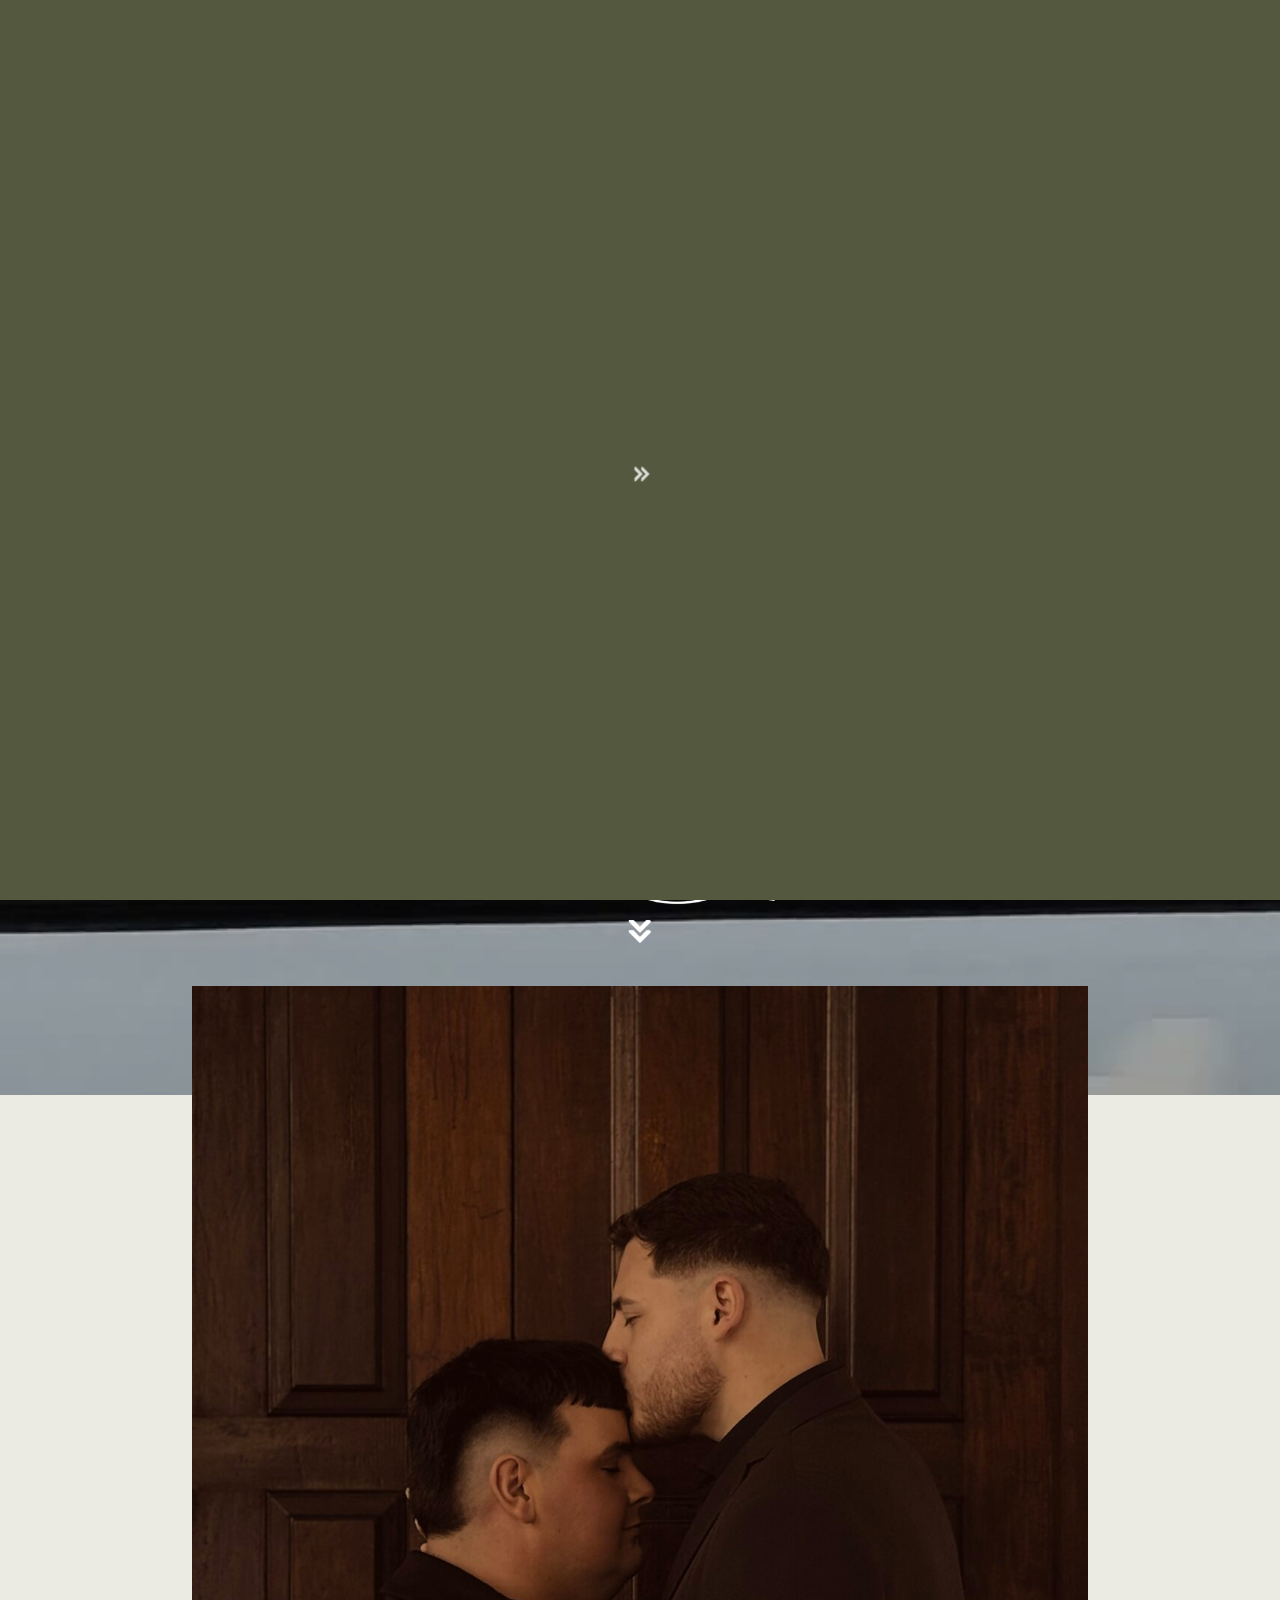
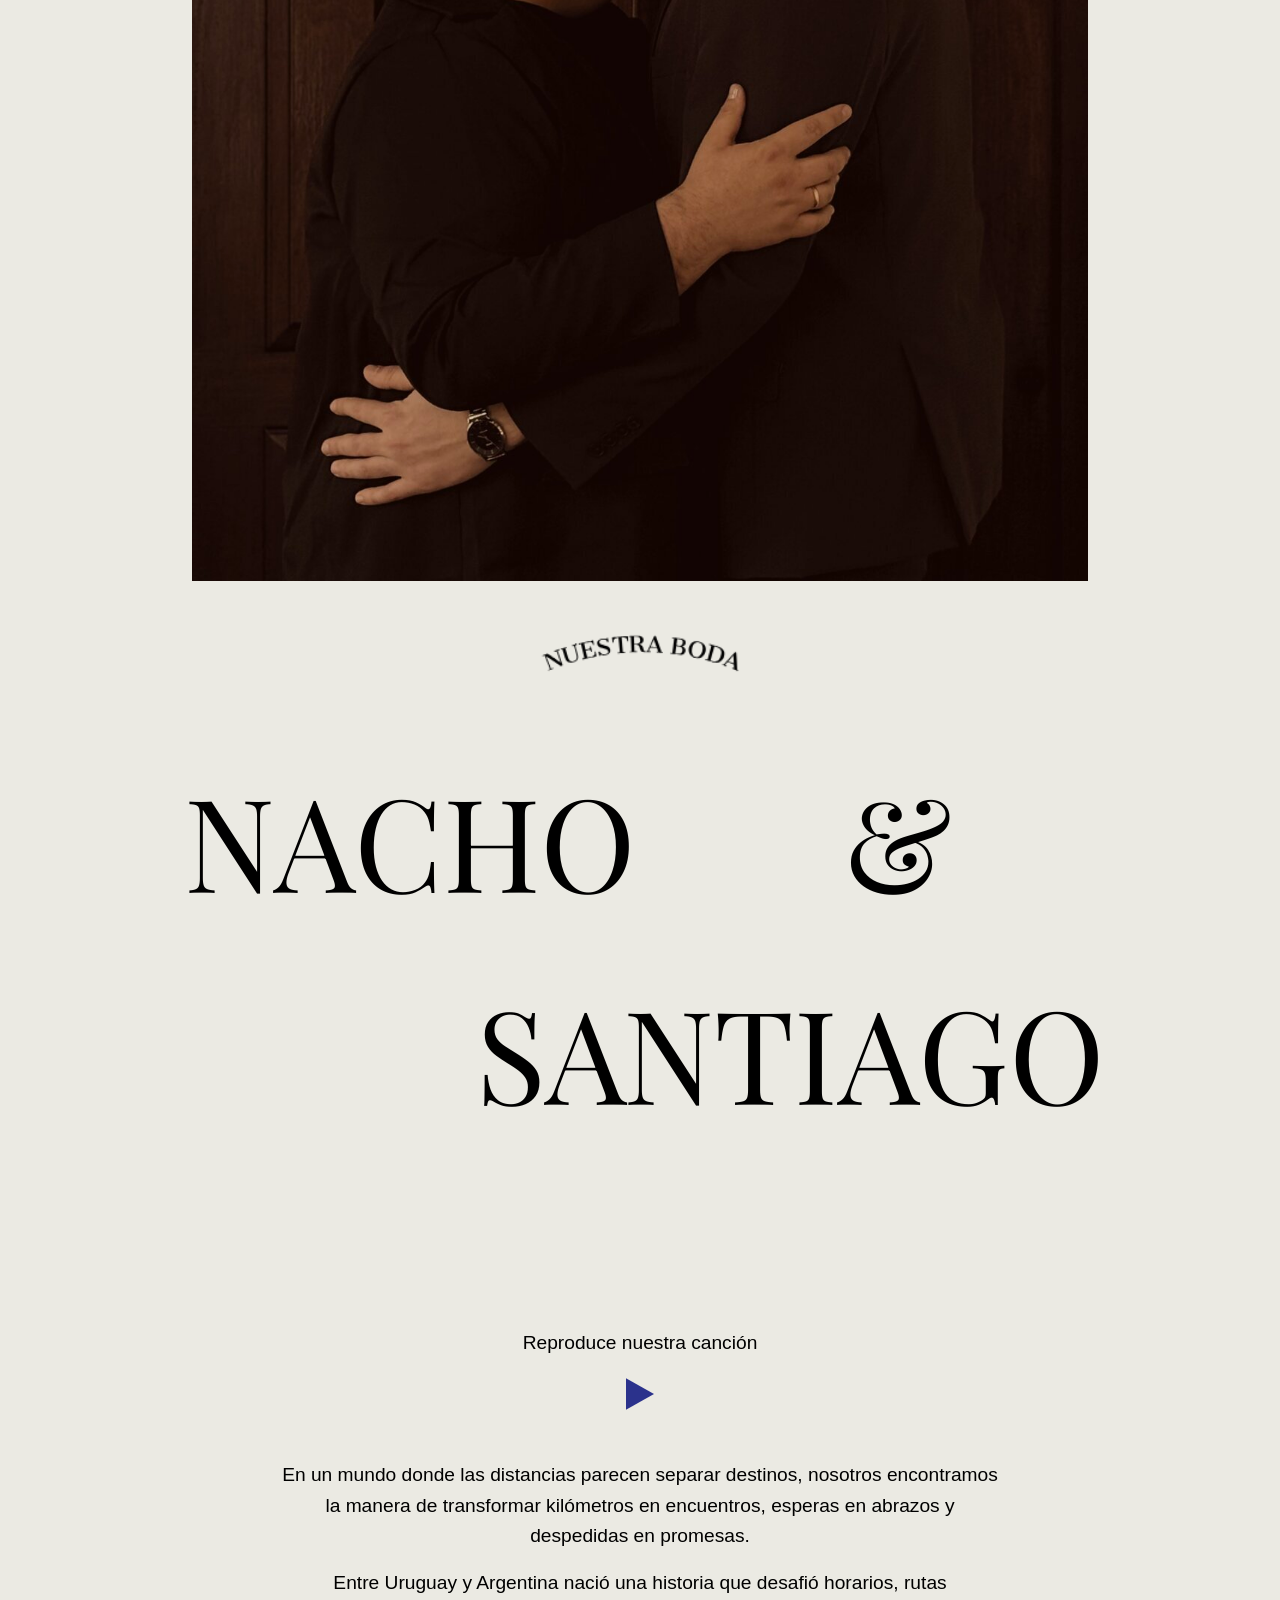
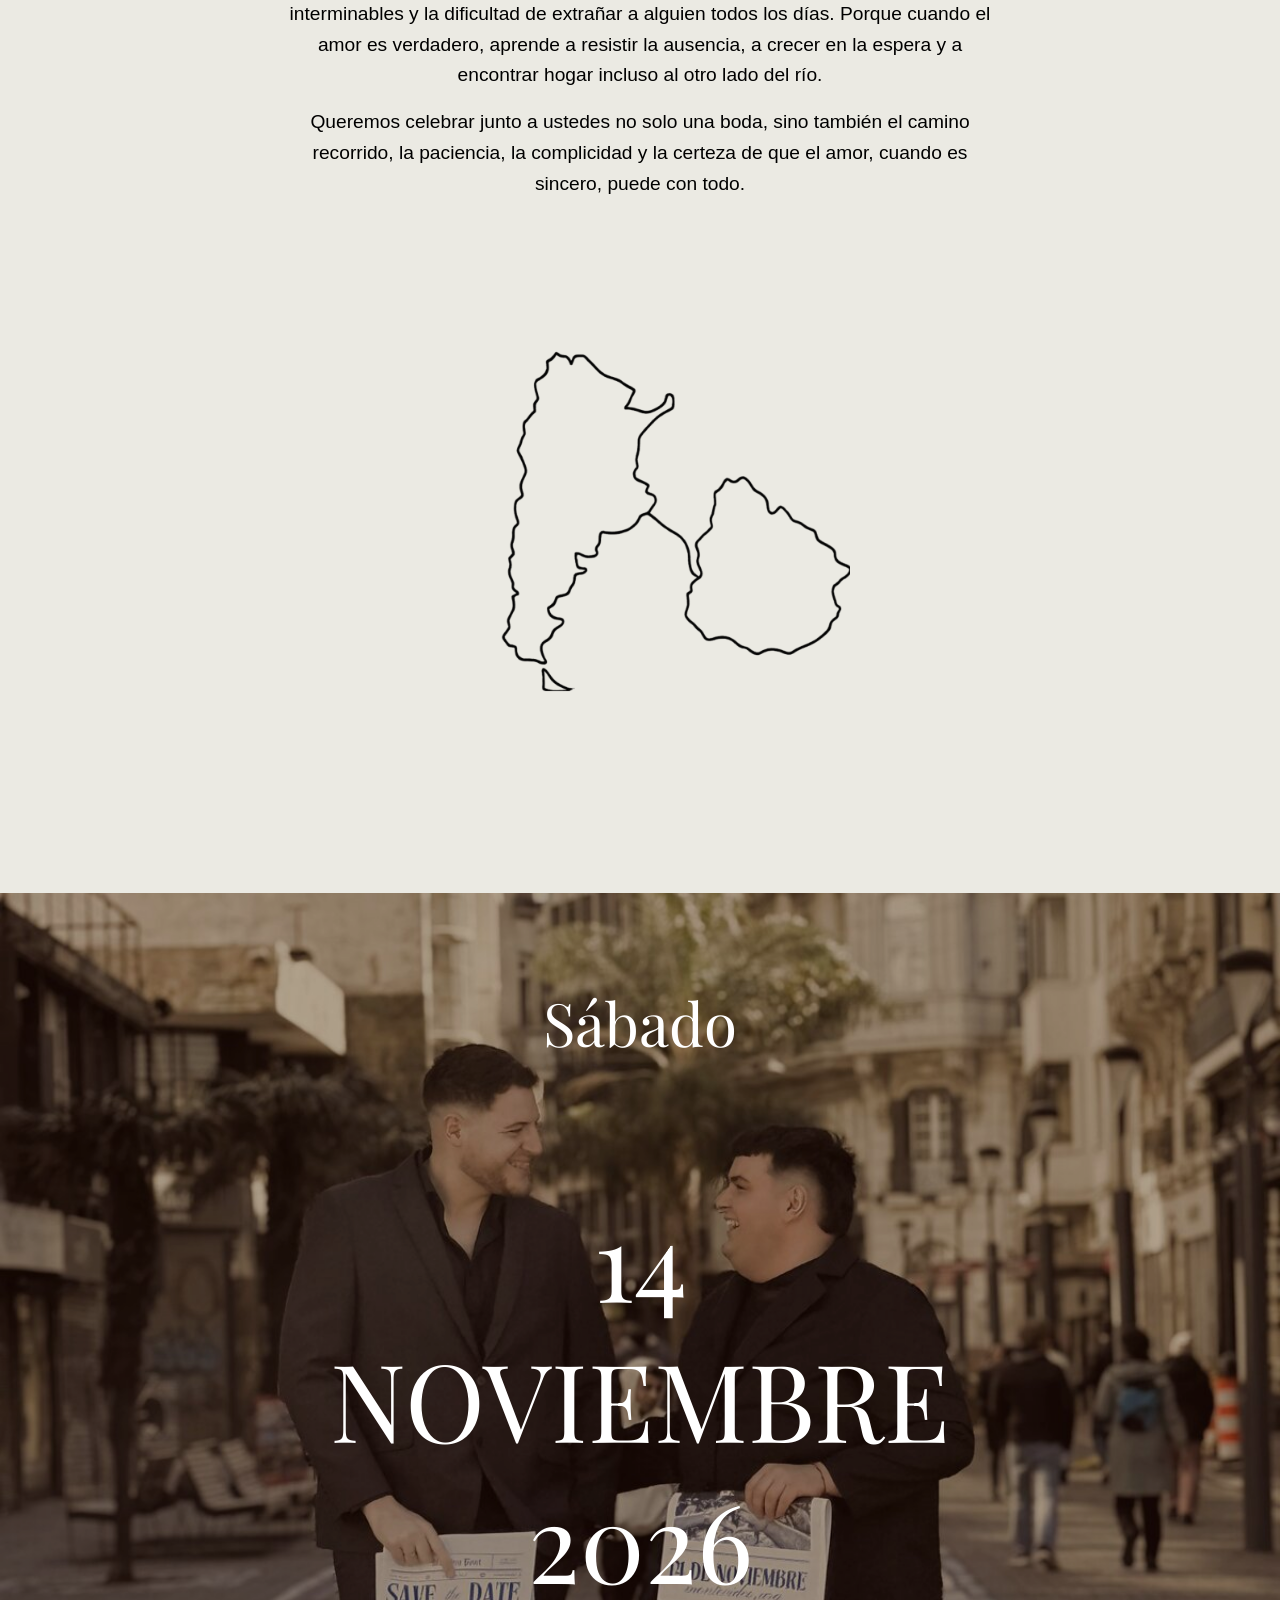
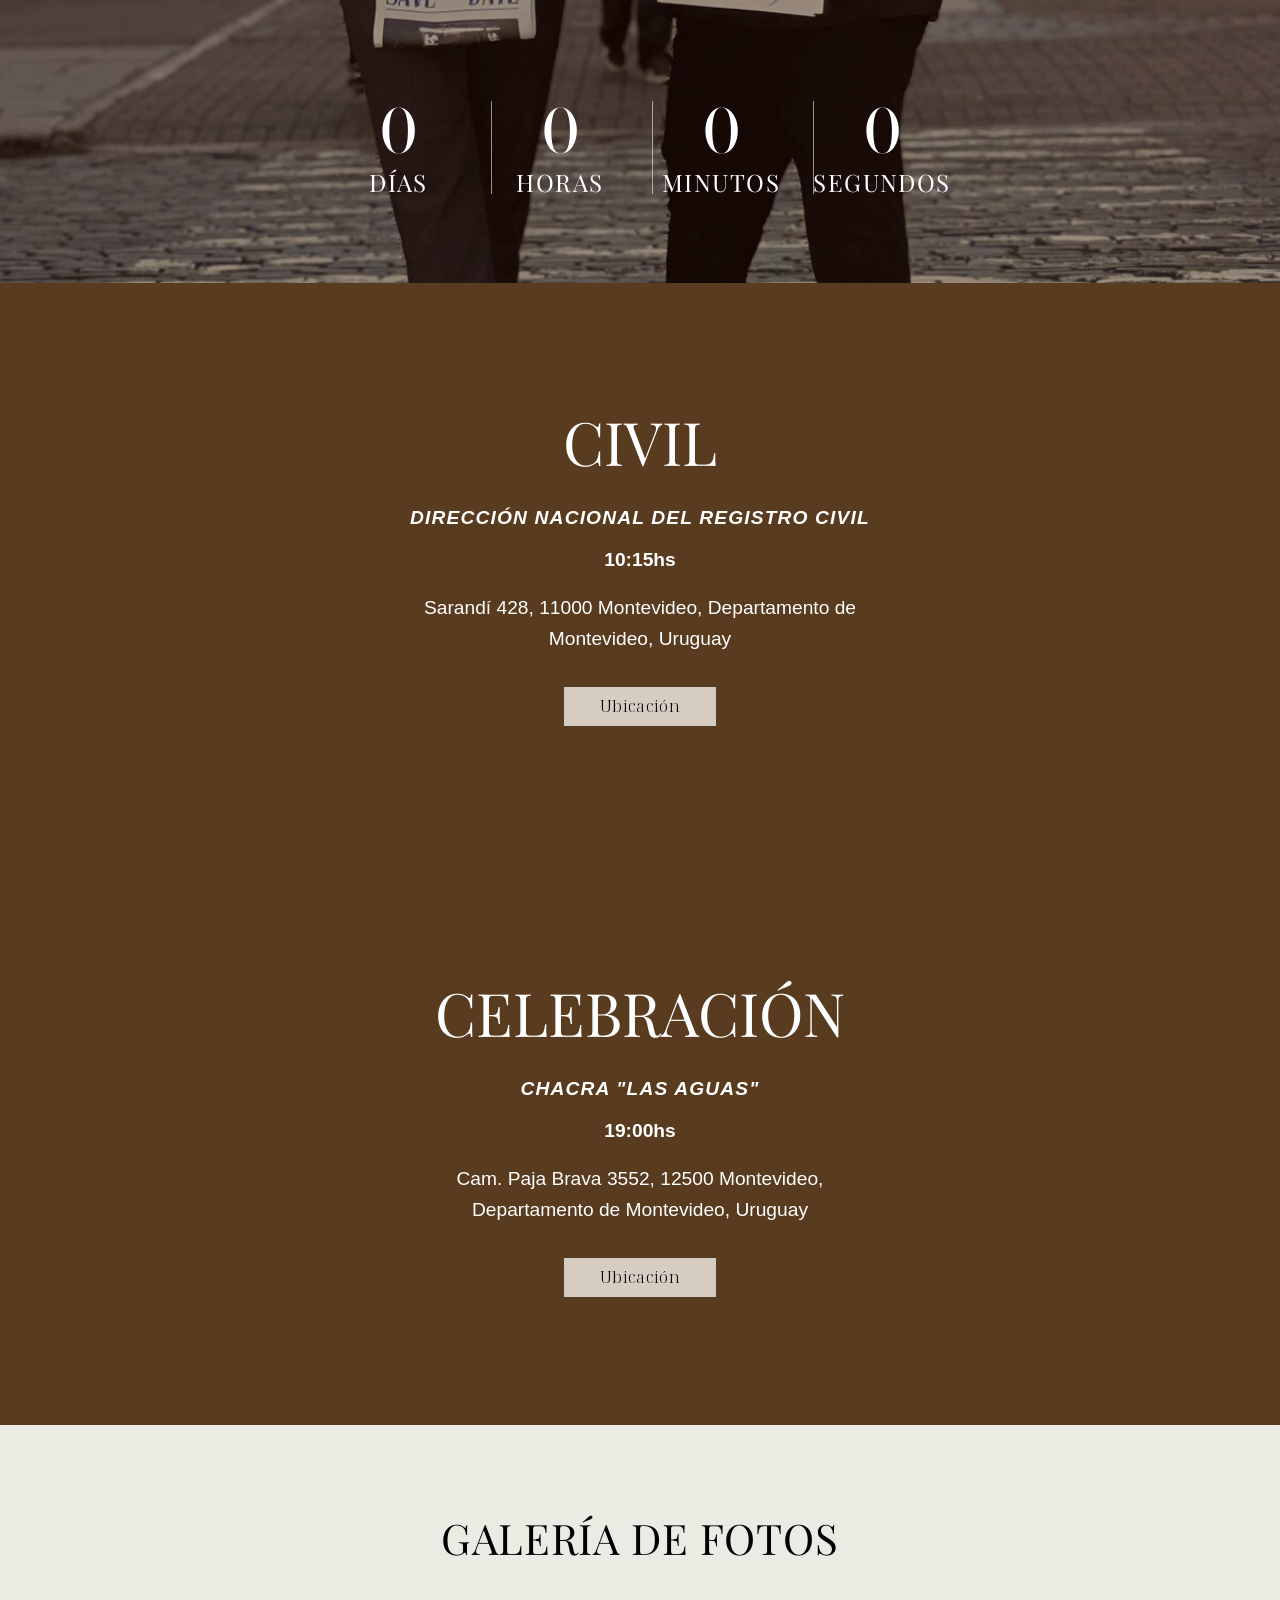
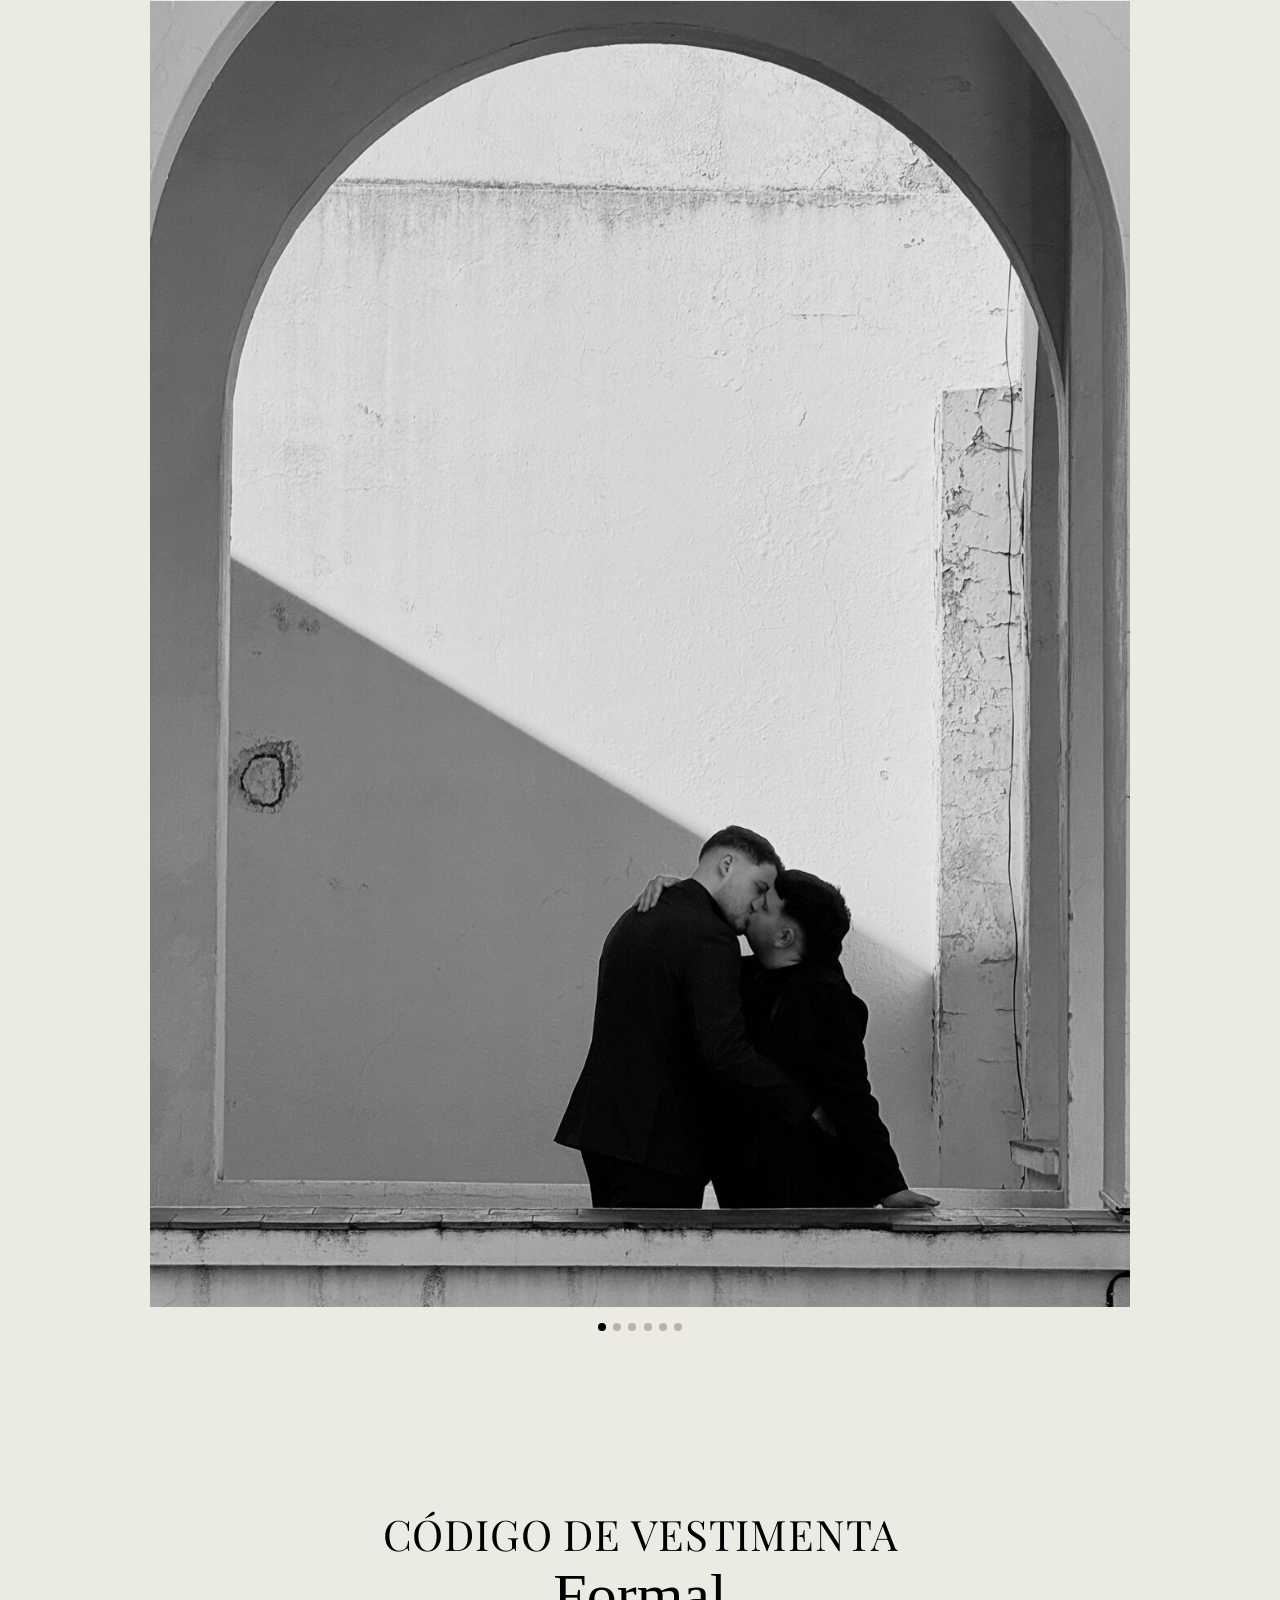
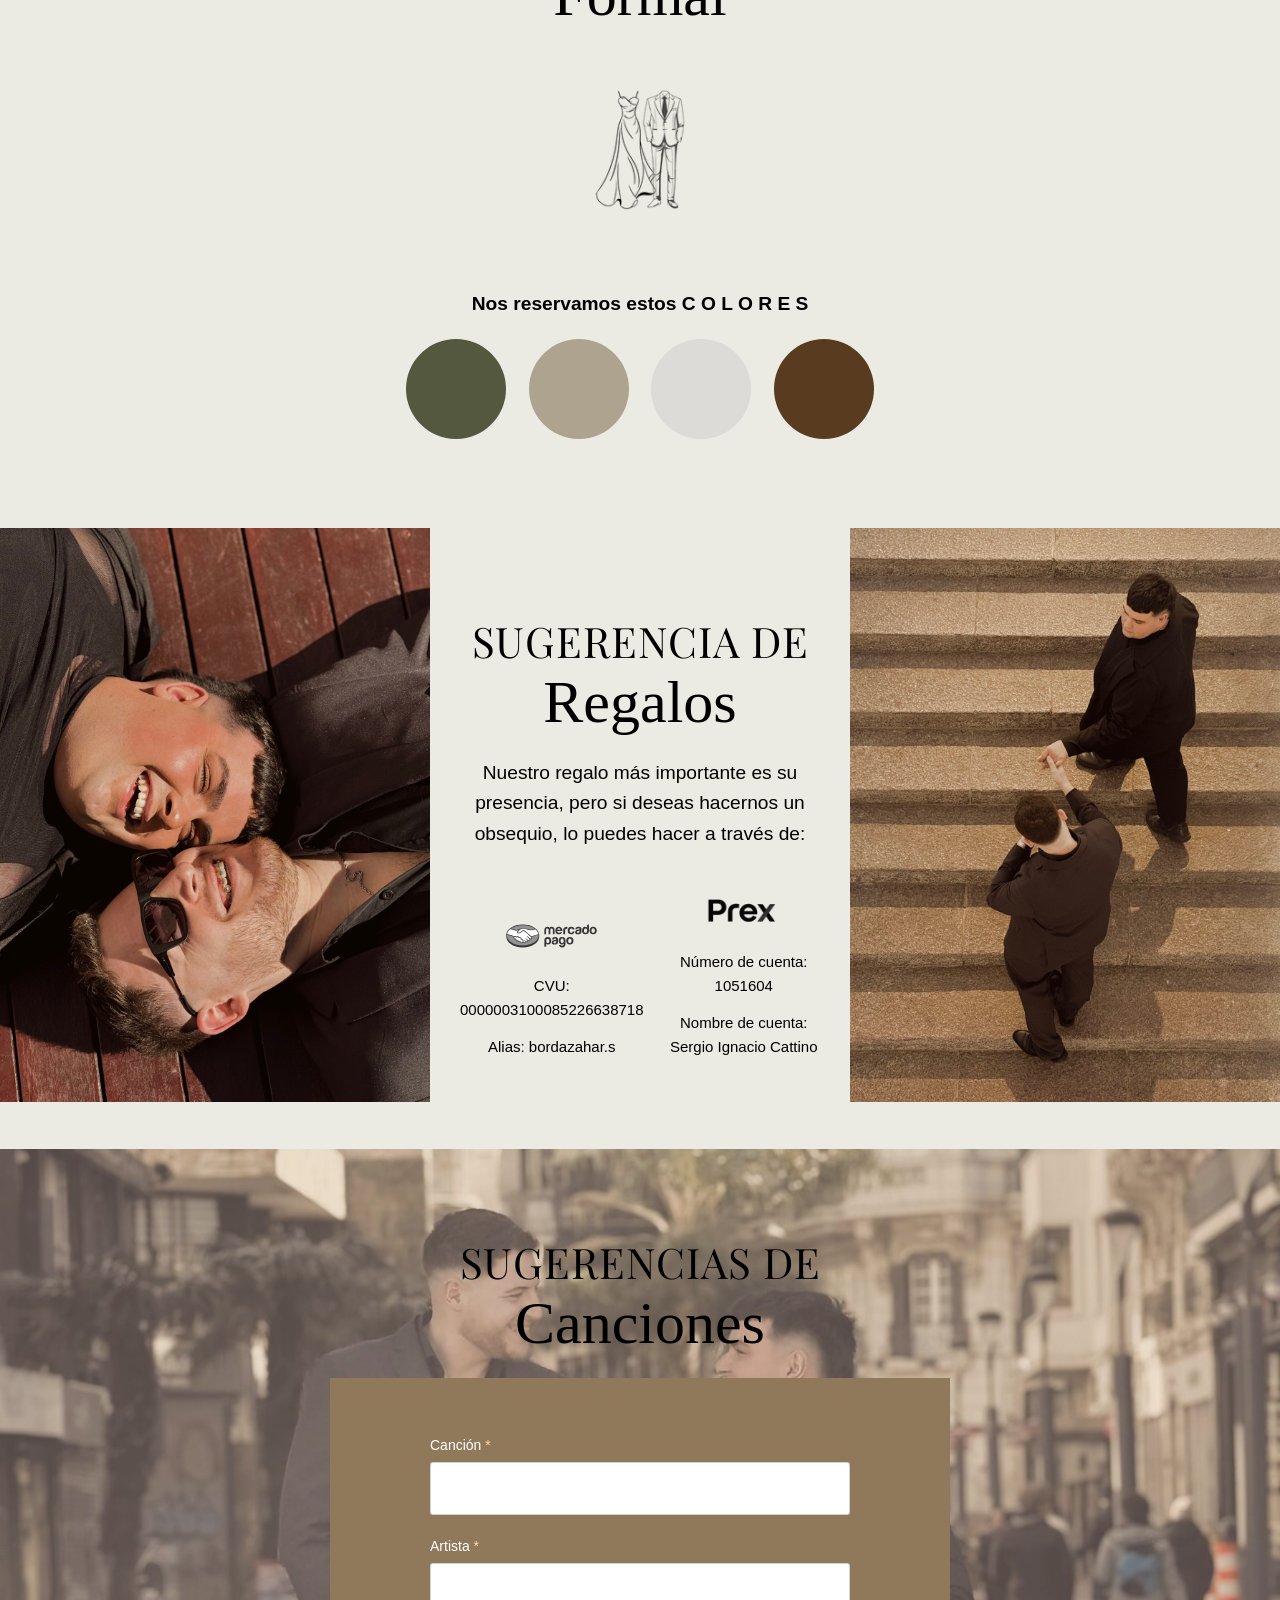
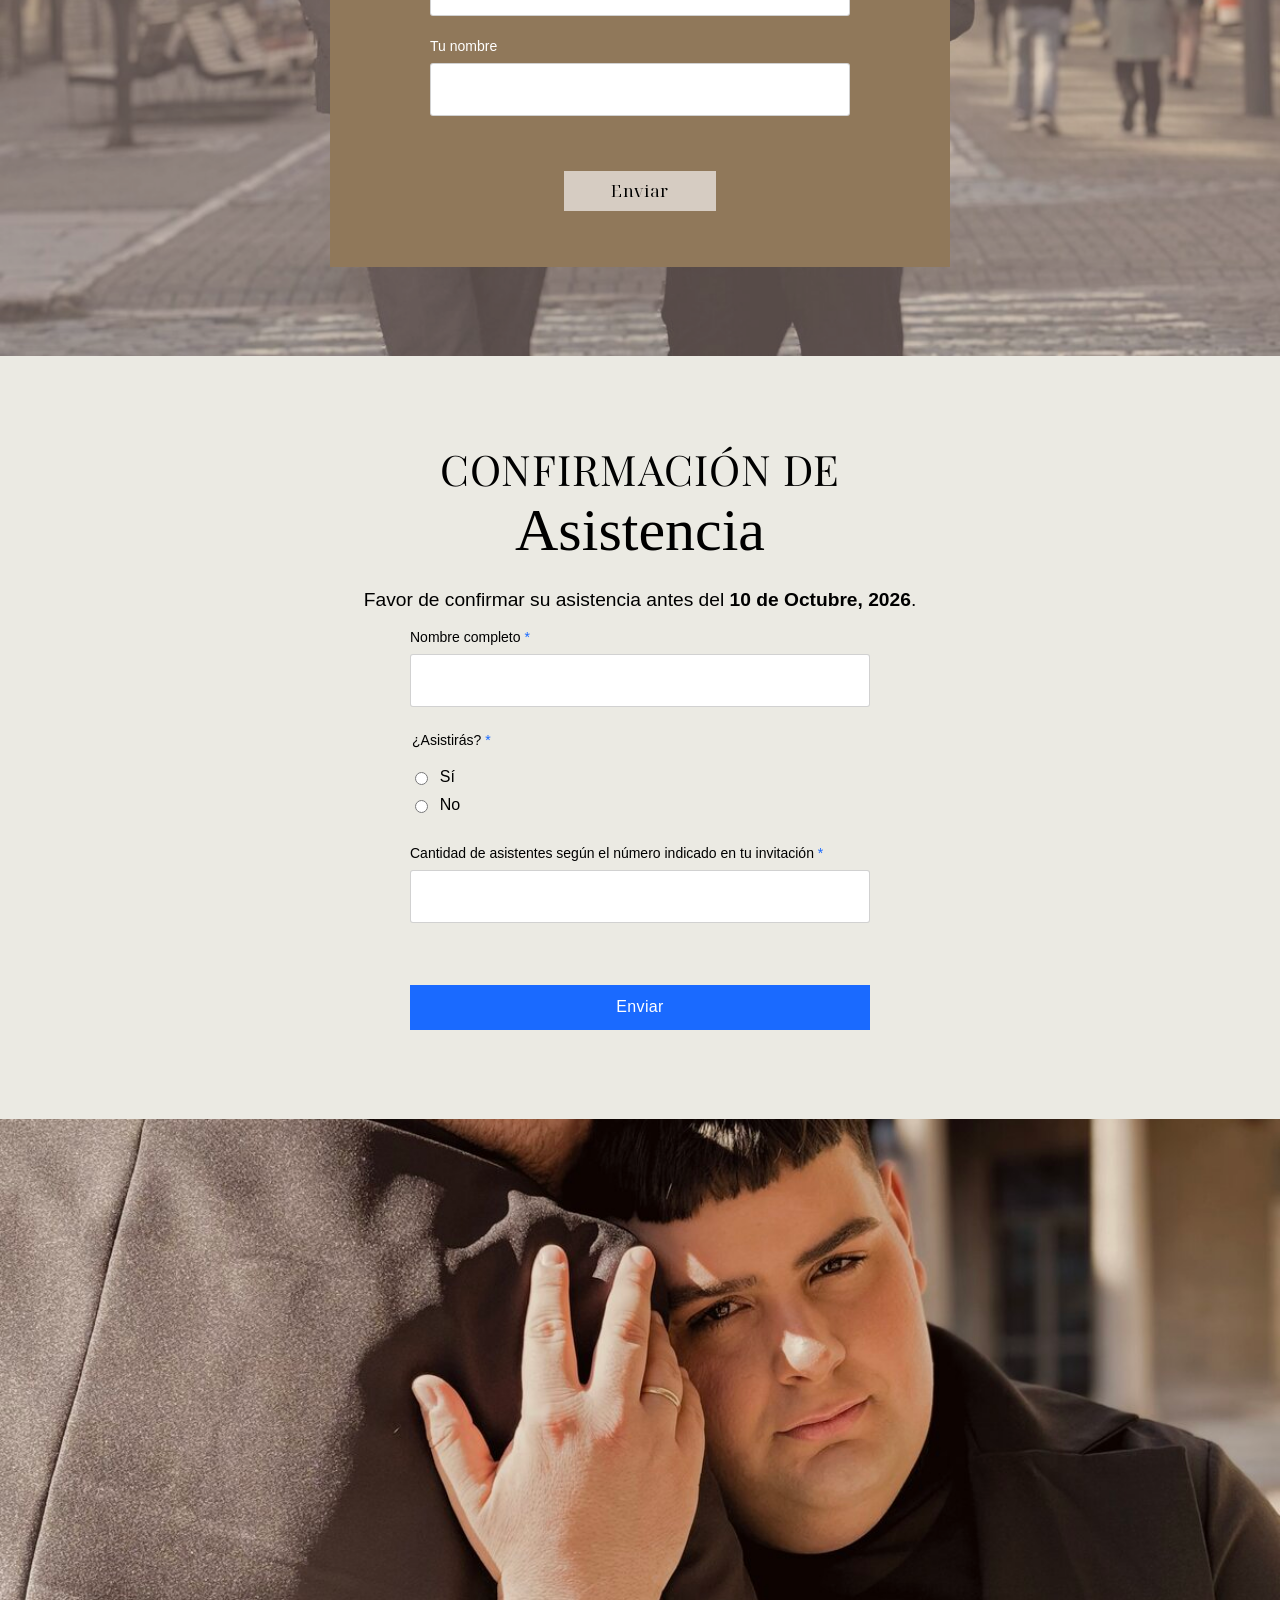
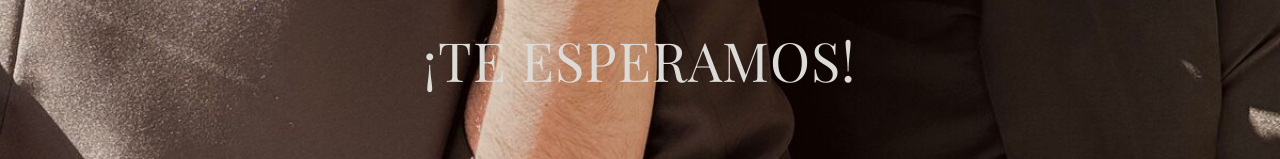
==== commit e5f2469c: "loader and fix on load" ====
--- a/index.html
+++ b/index.html
@@ -5,16 +5,18 @@
     <meta name="viewport" content="width=device-width, initial-scale=1">
     <title>Nacho &amp; Santi</title>
     <meta name="description" content="Nacho y Santiago — Sábado 14 de Noviembre 2026">
+    <link rel="preconnect" href="https://static.parastorage.com" crossorigin>
+    <link rel="preload" href="https://static.parastorage.com/fonts/v2/f34c3524-8c39-42c6-94a4-dd0bd57bc852/v1/snellroundhandw01-scrip.latin.woff2" as="font" type="font/woff2" crossorigin>
+    <link rel="preload" href="https://static.parastorage.com/fonts/v2/f34c3524-8c39-42c6-94a4-dd0bd57bc852/v1/snellroundhandw01-scrip.latin-ext.woff2" as="font" type="font/woff2" crossorigin>
     <link rel="preconnect" href="https://fonts.googleapis.com">
     <link rel="preconnect" href="https://fonts.gstatic.com" crossorigin>
-    <link rel="preconnect" href="https://static.parastorage.com" crossorigin>
     <link href="https://fonts.googleapis.com/css2?family=Bodoni+Moda:opsz,wght@6..96,400&family=Noto+Serif+Display:wght@400&family=Playfair+Display:ital,wght@0,400;1,400&display=swap" rel="stylesheet">
     <link rel="stylesheet" href="styles.css">
 </head>
 <body class="is-gated">
     <div class="gate" id="gate" aria-busy="true">
         <div class="gate-names" id="gate-names"></div>
-        <button class="gate-continue" id="gate-continue" type="button" aria-hidden="true" tabindex="-1">Continuar</button>
+        <button class="gate-continue" id="gate-continue" type="button" aria-label="Continuar" aria-hidden="true" tabindex="-1"></button>
     </div>
     <main id="inicio" inert>
         <section class="hero" aria-label="Portada">
--- a/styles.css
+++ b/styles.css
@@ -2,7 +2,7 @@
     font-family: "Snell Roundhand";
     font-style: normal;
     font-weight: 400;
-    font-display: swap;
+    font-display: block;
     src: url("https://static.parastorage.com/fonts/v2/f34c3524-8c39-42c6-94a4-dd0bd57bc852/v1/snellroundhandw01-scrip.latin.woff2") format("woff2");
     unicode-range: U+0000-00FF, U+0131, U+0152-0153, U+02BB-02BC, U+02C6, U+02DA, U+02DC, U+2000-206F, U+2122, U+2191, U+2193, U+2212, U+2215, U+FEFF, U+FFFD;
 }
@@ -11,7 +11,7 @@
     font-family: "Snell Roundhand";
     font-style: normal;
     font-weight: 400;
-    font-display: swap;
+    font-display: block;
     src: url("https://static.parastorage.com/fonts/v2/f34c3524-8c39-42c6-94a4-dd0bd57bc852/v1/snellroundhandw01-scrip.latin-ext.woff2") format("woff2");
     unicode-range: U+0100-024F, U+0259, U+1E00-1EFF, U+2020, U+20A0-20AB, U+20AD-20CF, U+2113, U+2C60-2C7F, U+A720-A7FF;
 }
@@ -156,31 +156,37 @@
     margin: 0;
 }
 
+@keyframes gate-pulse {
+    50% {
+        opacity: 0.3;
+    }
+}
+
 .gate-continue {
-    font-family: var(--font-button);
-    font-size: clamp(1rem, 2.5vw, 1.25rem);
-    letter-spacing: 0.12em;
-    text-transform: uppercase;
-    color: var(--timberwood);
-    background: transparent;
-    border: 1px solid var(--timberwood);
-    padding: 0.7rem 1.8rem;
+    width: 52px;
+    height: 52px;
+    padding: 0;
+    border: 0;
+    appearance: none;
+    background-color: var(--timberwood);
+    cursor: default;
+    pointer-events: none;
+    transform: rotate(-90deg);
+    -webkit-mask: url("assets/monogram-header.png") center / contain no-repeat;
+    mask: url("assets/monogram-header.png") center / contain no-repeat;
+    -webkit-mask-source-type: luminance;
+    mask-mode: luminance;
+    animation: gate-pulse 1.2s ease-in-out infinite;
+}
+
+.gate.is-ready .gate-continue {
+    animation: none;
+    pointer-events: auto;
     cursor: pointer;
-    opacity: 0;
-    visibility: hidden;
-    pointer-events: none;
-    transition: opacity 0.4s ease, visibility 0.4s ease;
-}
-
-.gate.is-ready .gate-continue {
-    opacity: 1;
-    visibility: visible;
-    pointer-events: auto;
 }
 
 .gate.is-done .gate-continue {
     opacity: 0;
-    visibility: hidden;
     pointer-events: none;
 }
 
@@ -1151,5 +1157,6 @@
     .gate,
     .gate-continue {
         transition: none;
-    }
-}
+        animation: none;
+    }
+}
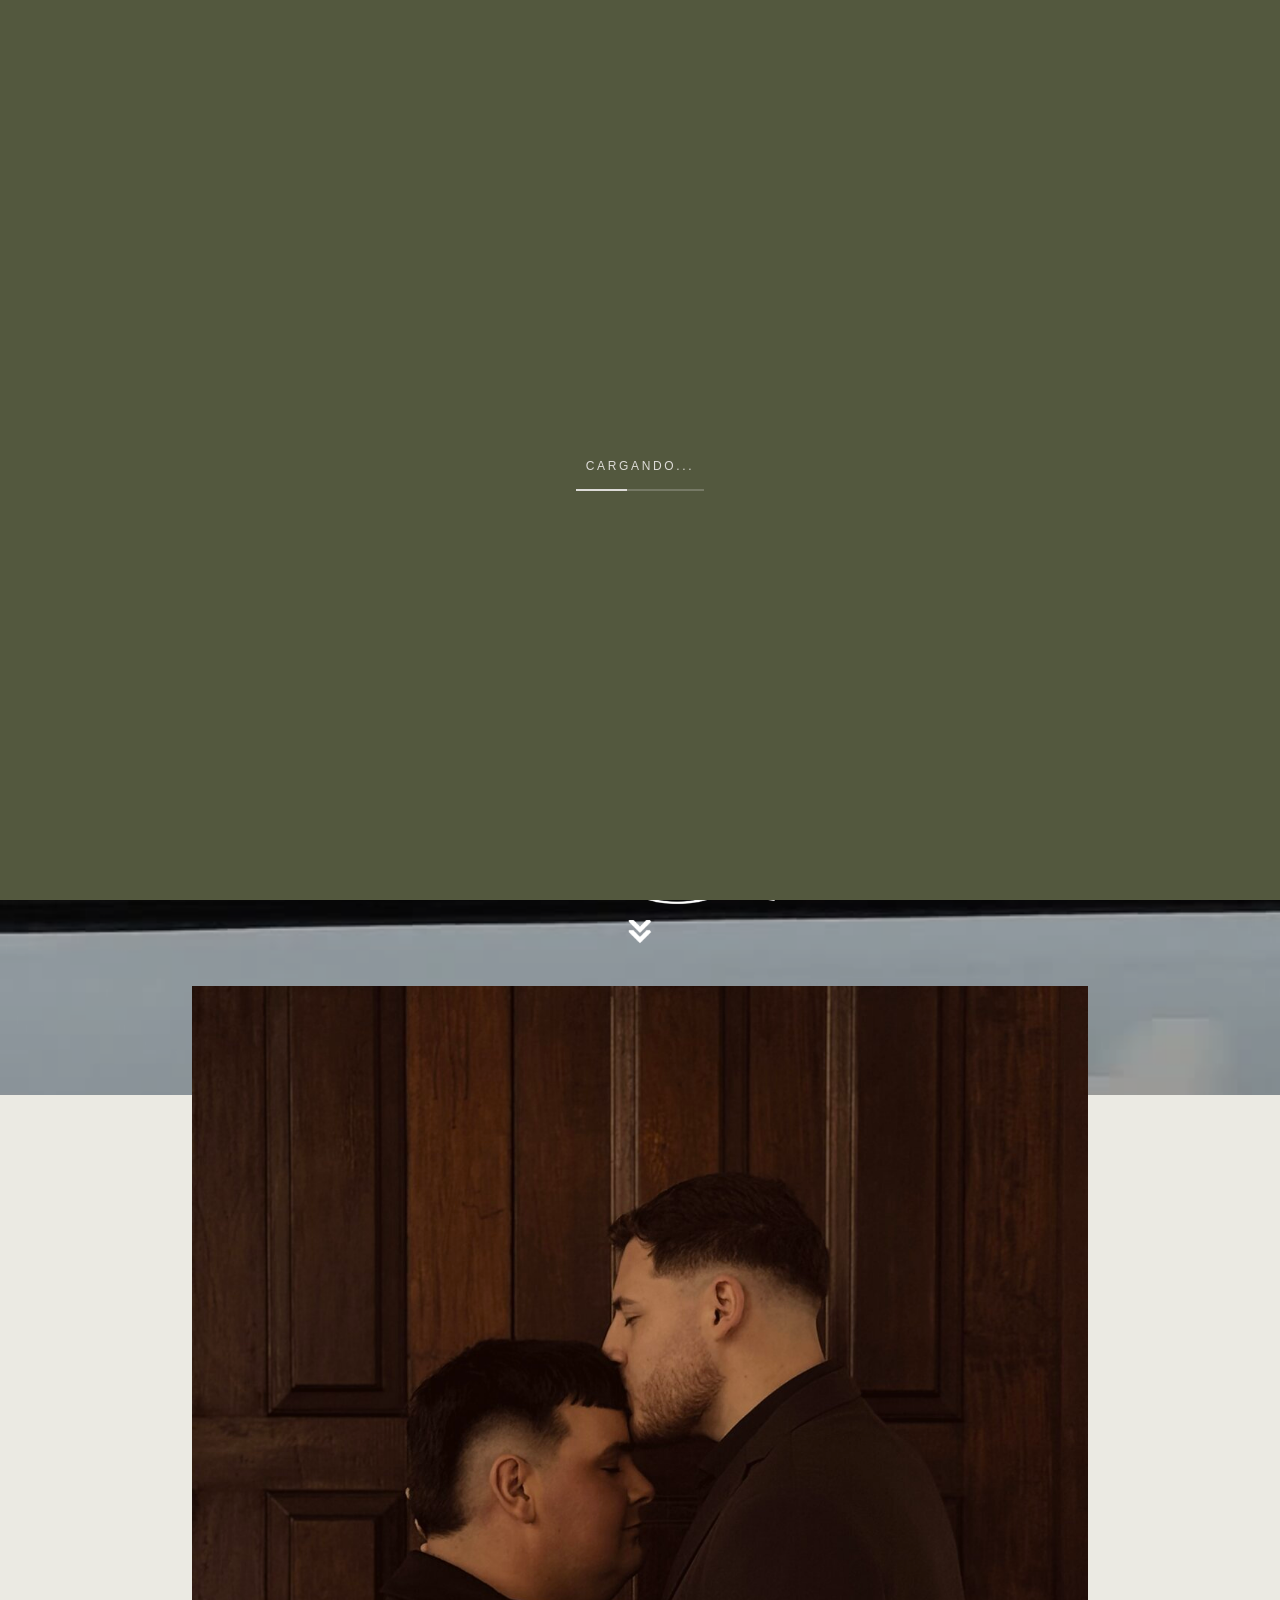
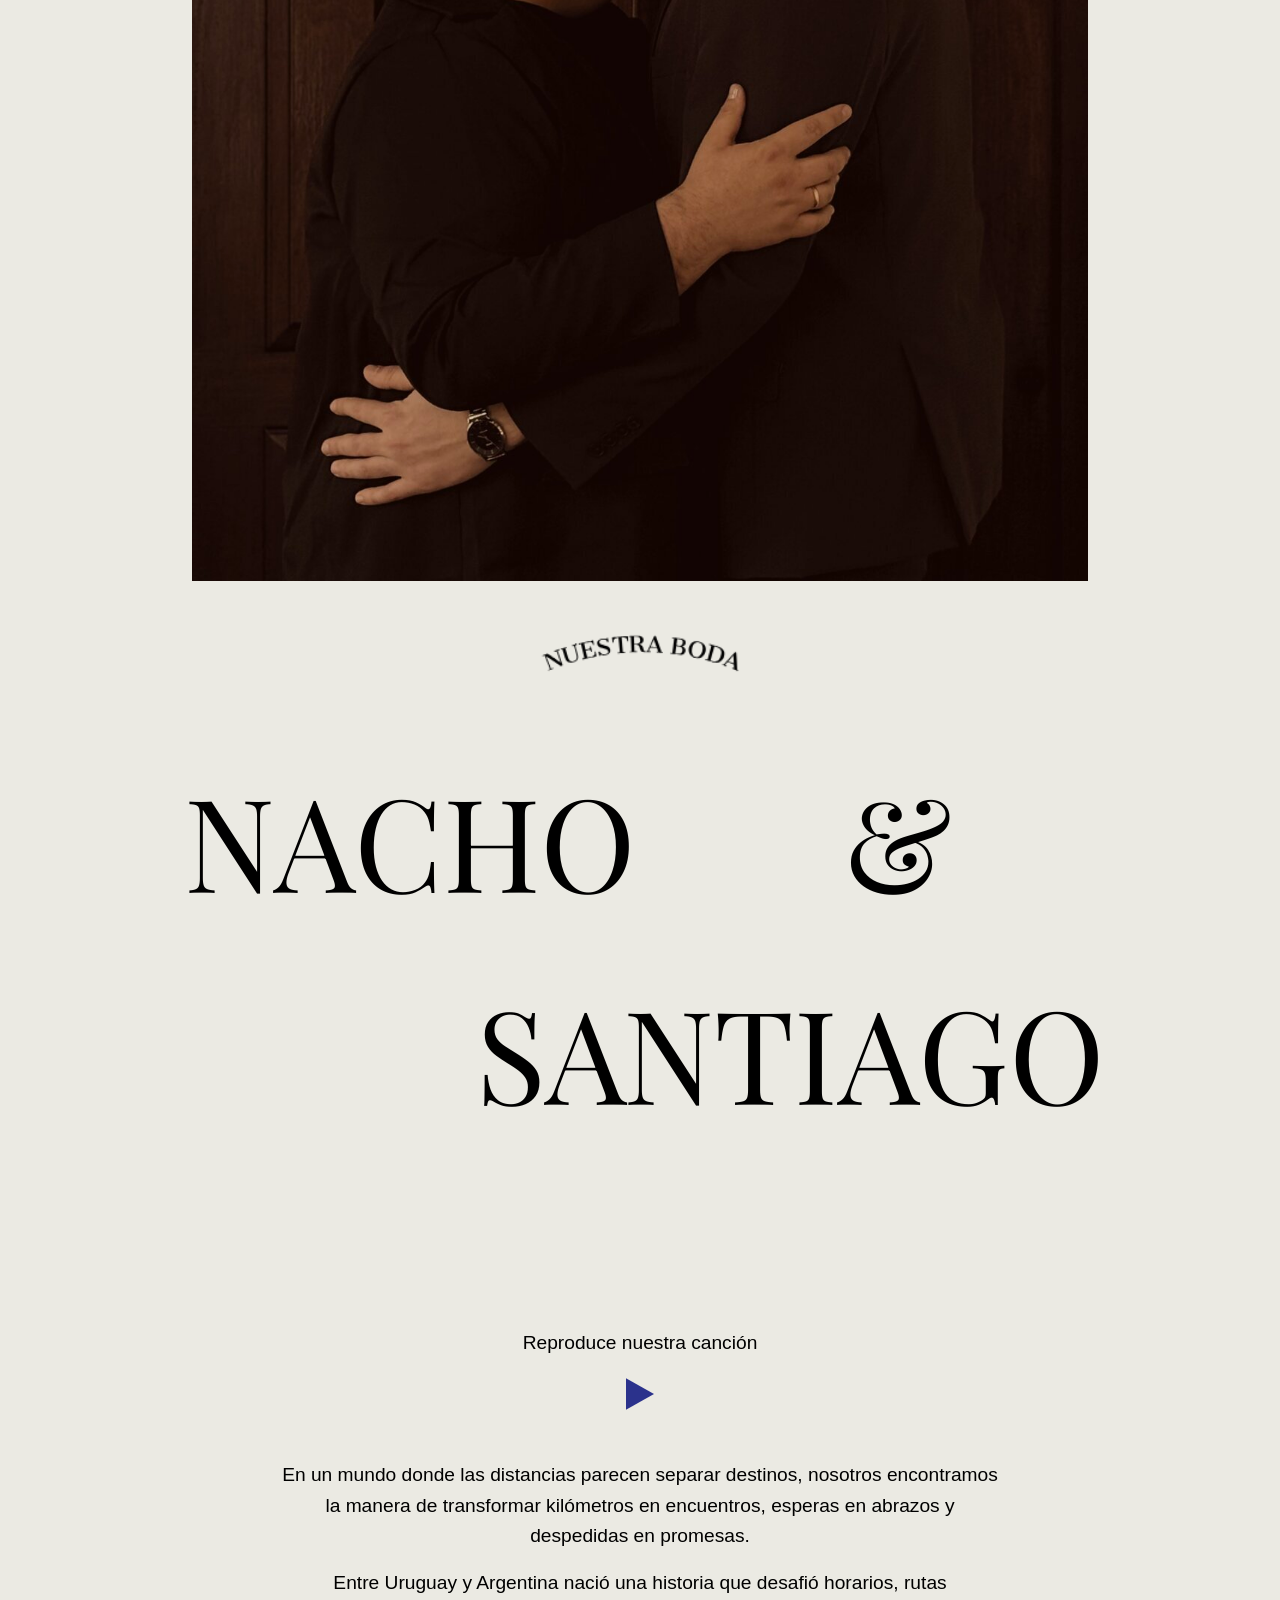
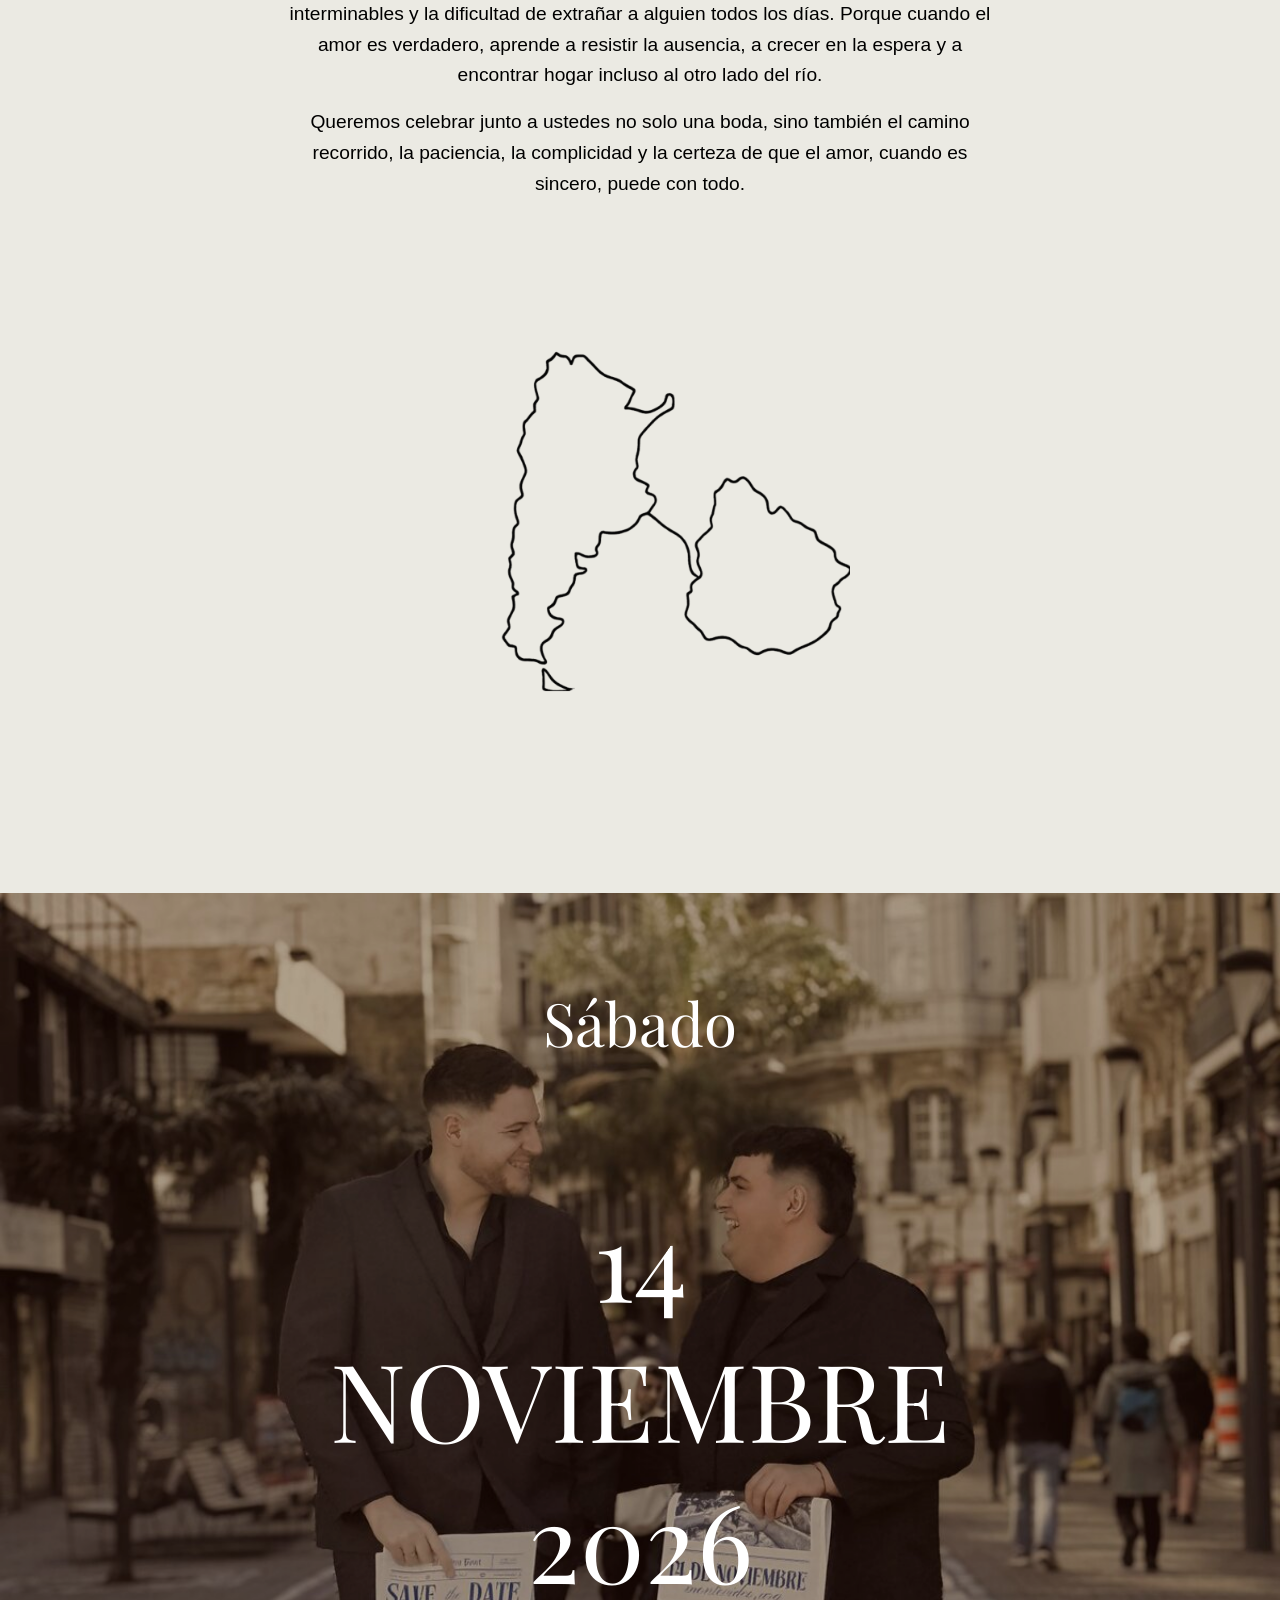
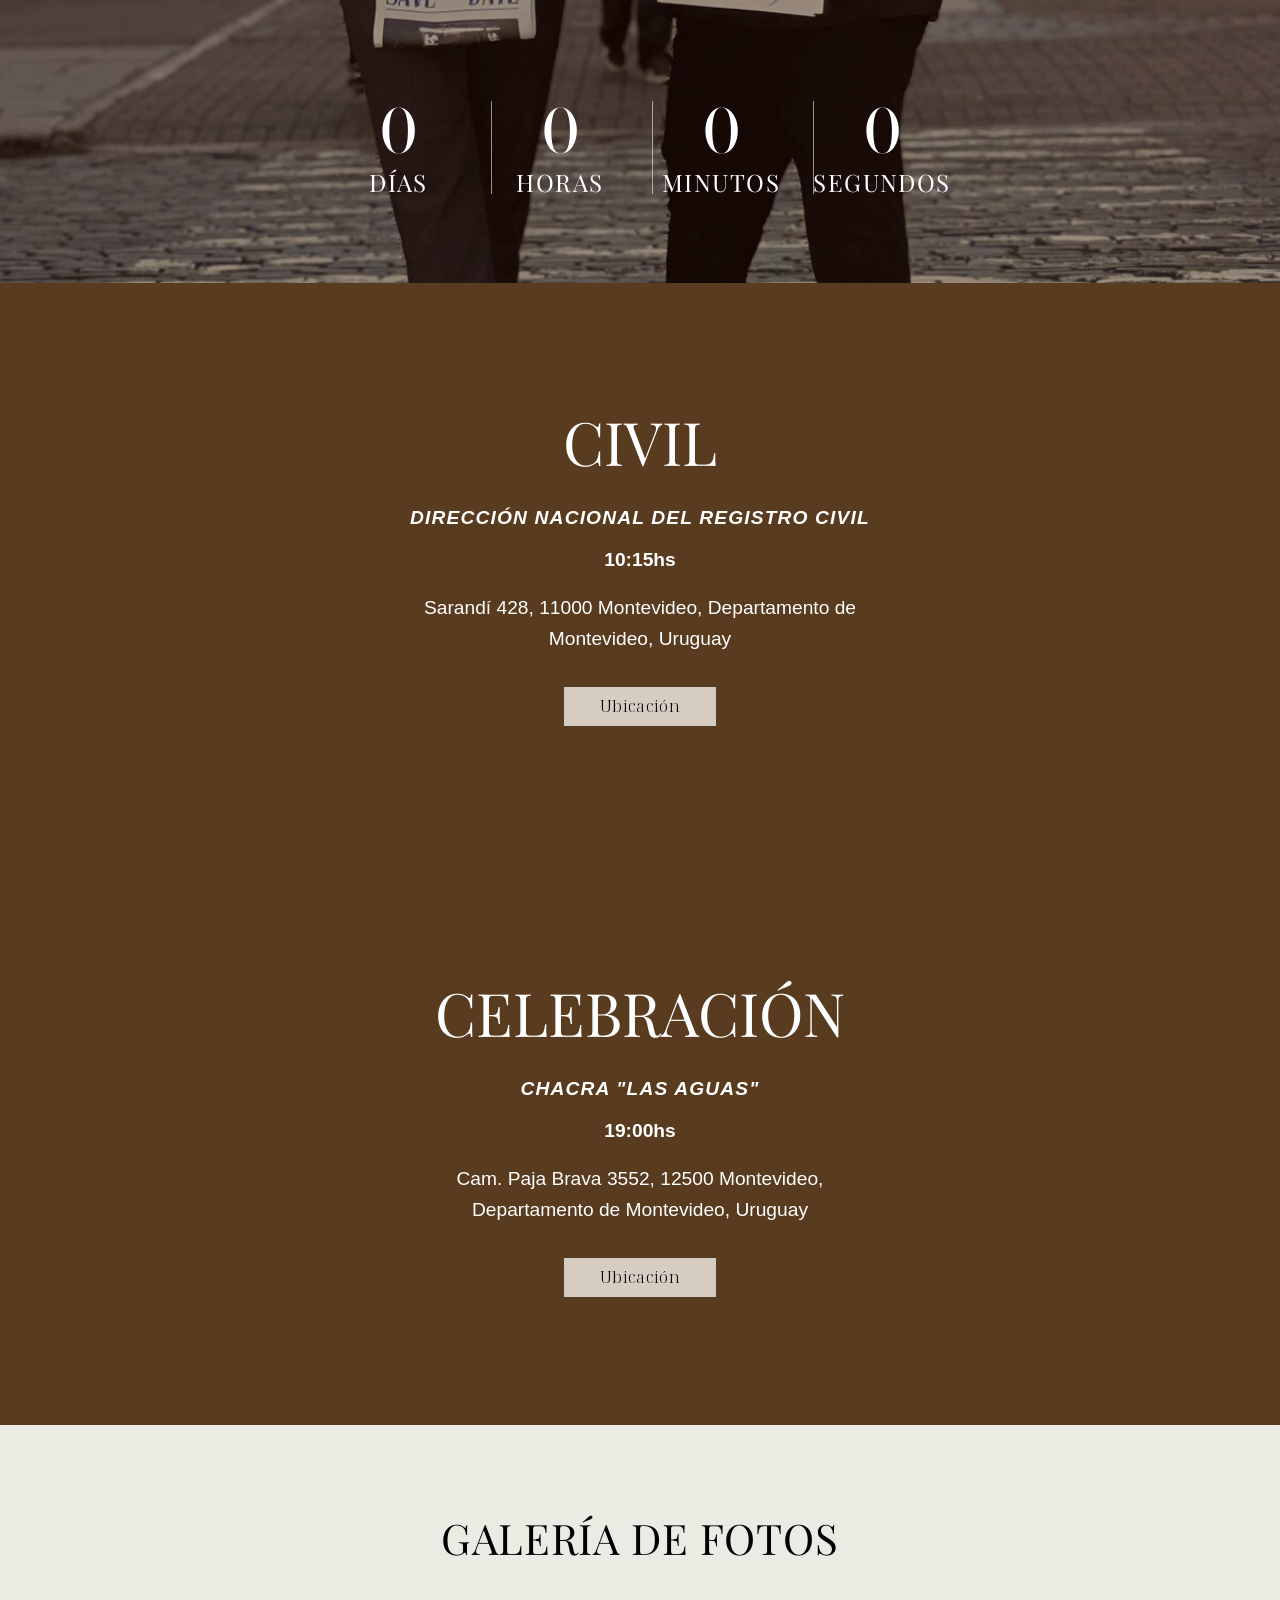
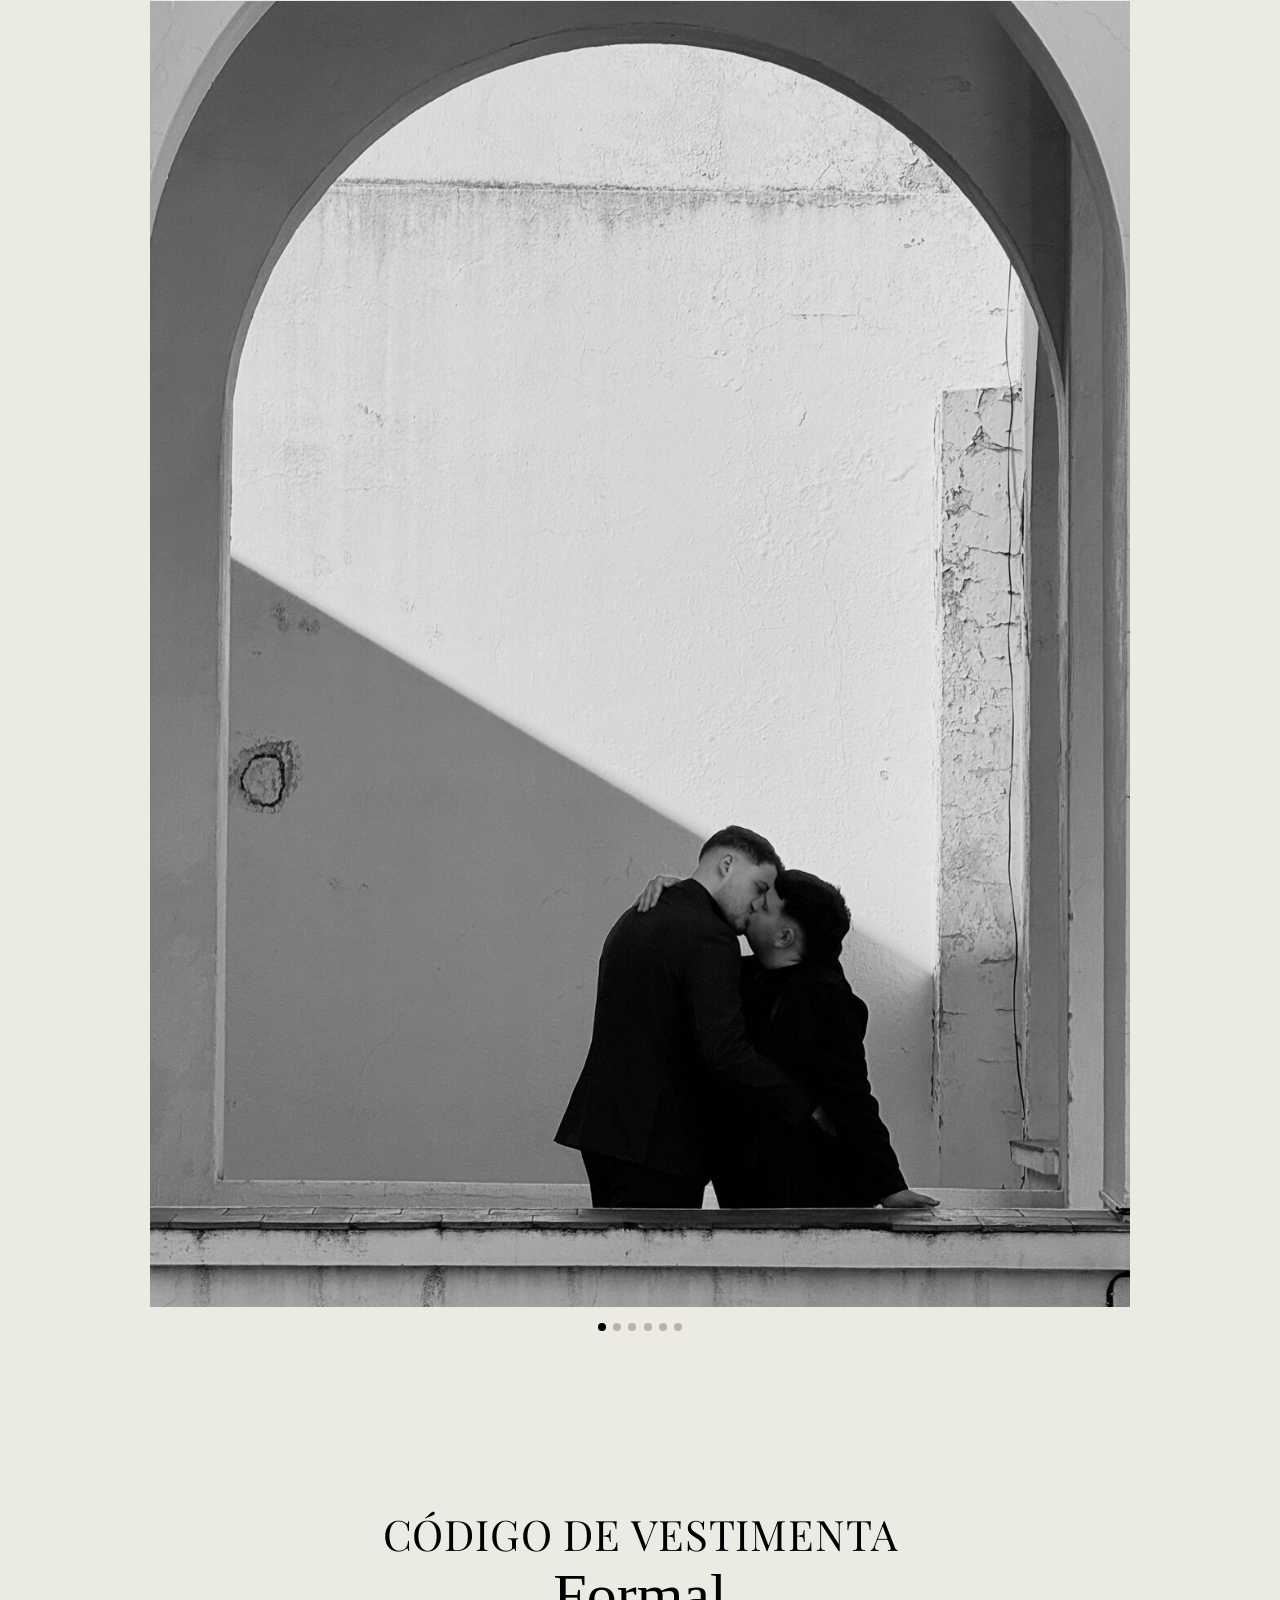
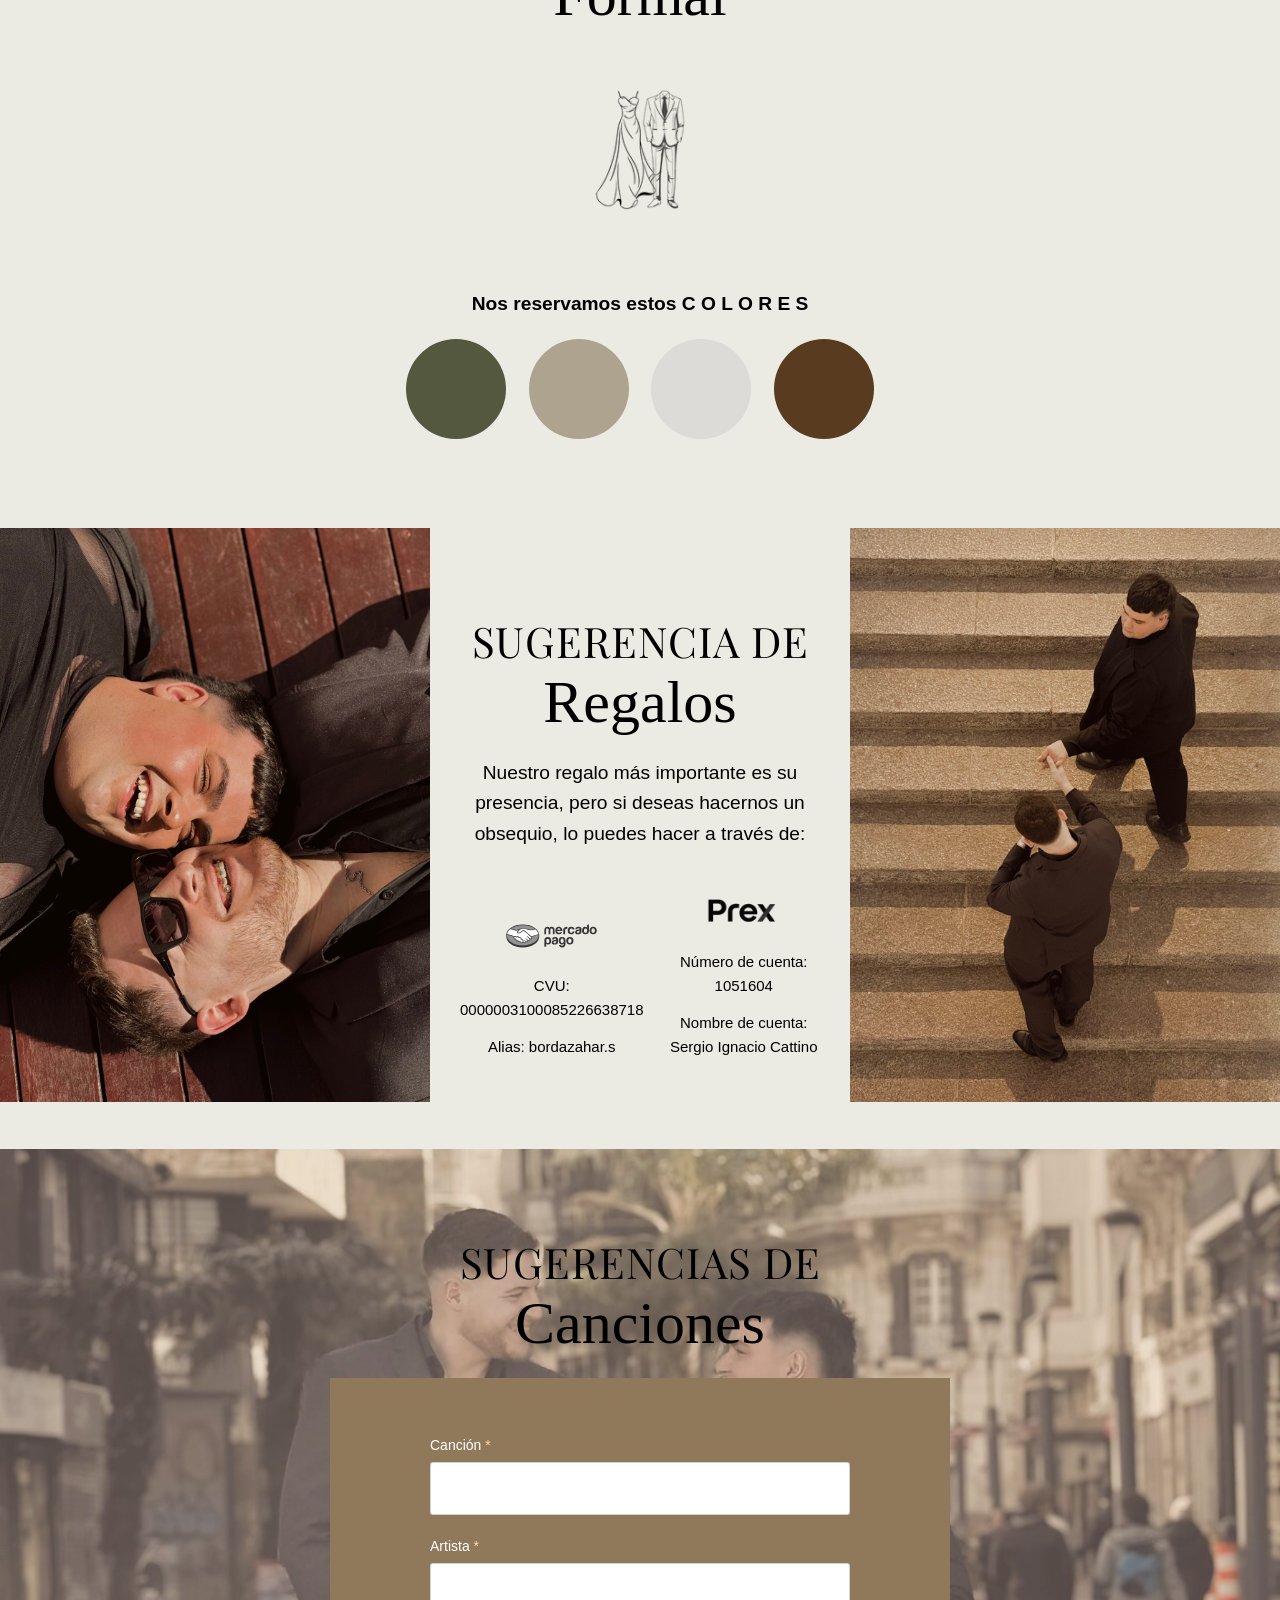
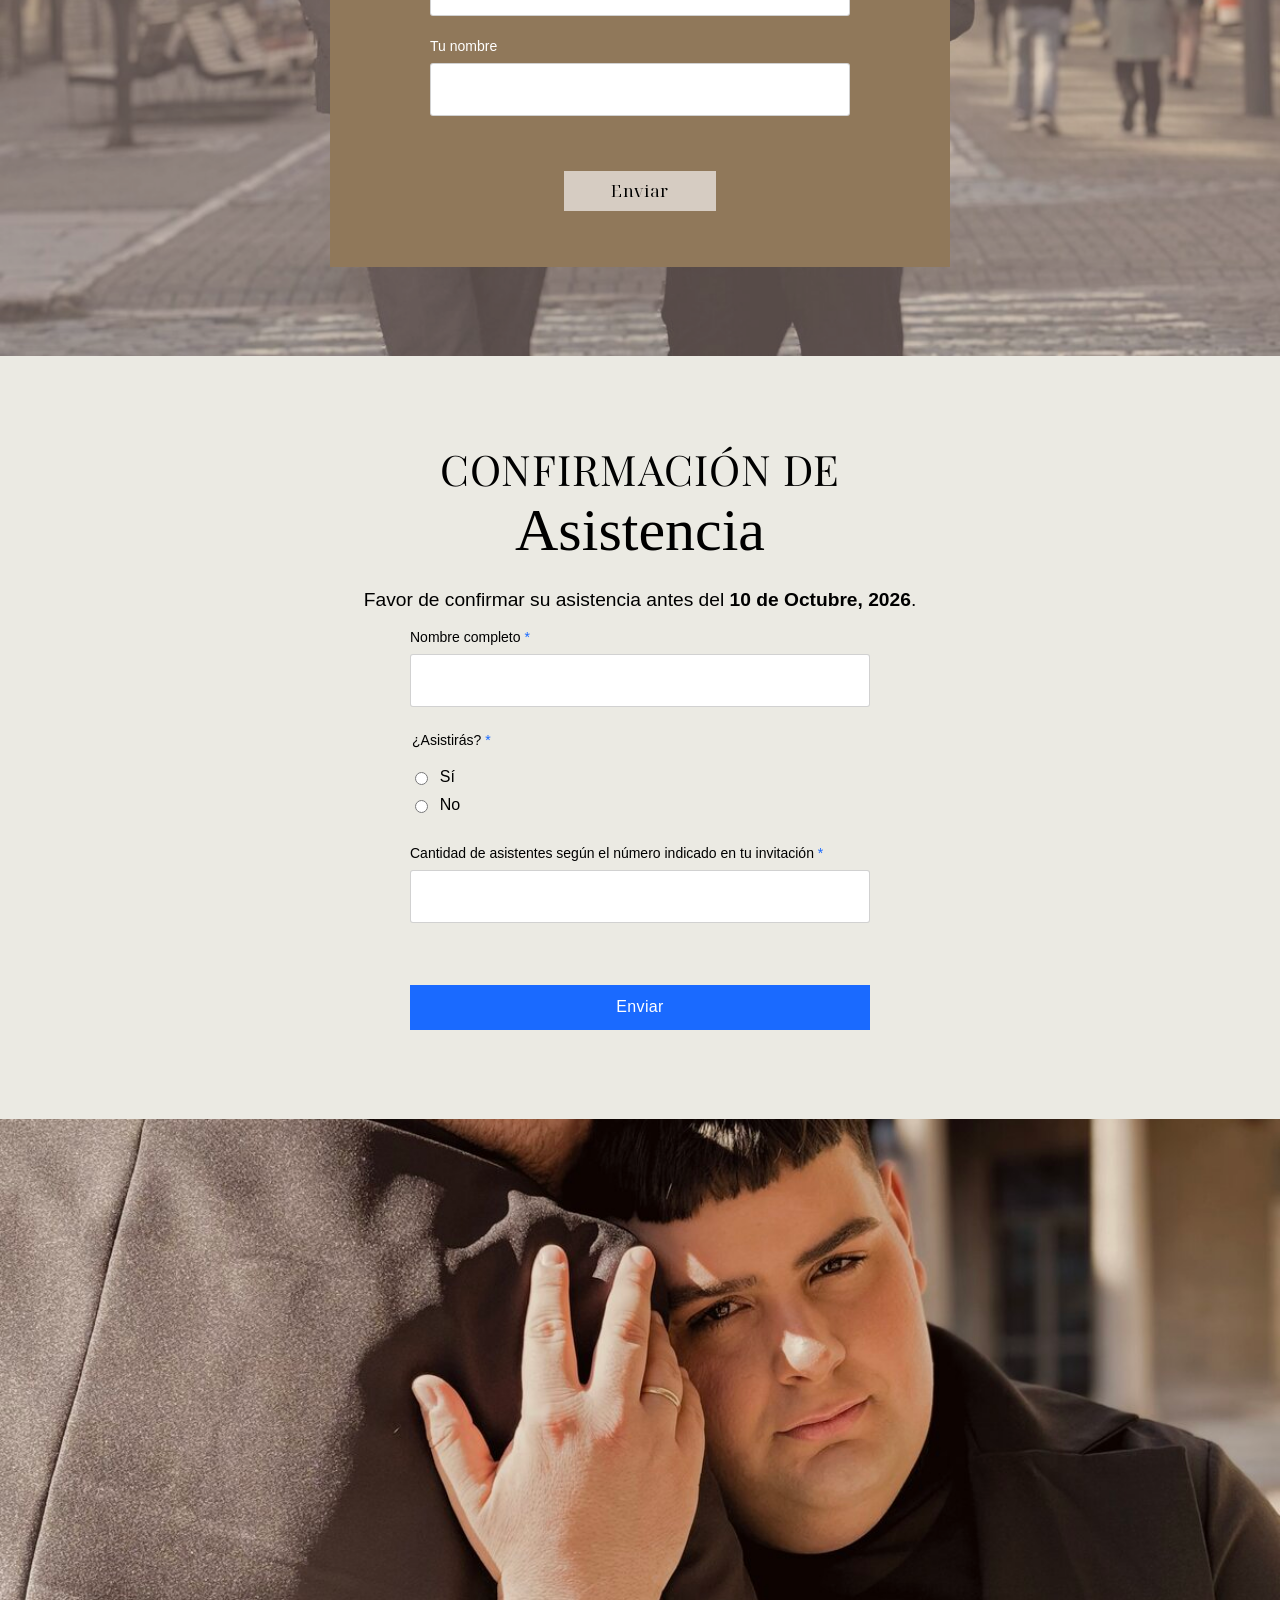
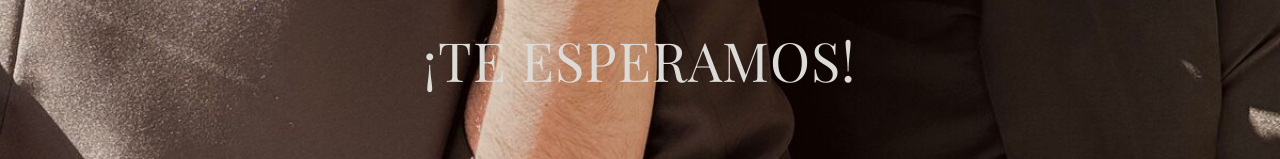
==== commit abfe3282: "redo loader" ====
--- a/index.html
+++ b/index.html
@@ -16,6 +16,10 @@
 <body class="is-gated">
     <div class="gate" id="gate" aria-busy="true">
         <div class="gate-names" id="gate-names"></div>
+        <div class="gate-loader" id="gate-loader">
+            <p class="gate-loader-label">Cargando...</p>
+            <div class="gate-loader-bar" aria-hidden="true"></div>
+        </div>
         <button class="gate-continue" id="gate-continue" type="button" aria-label="Continuar" aria-hidden="true" tabindex="-1"></button>
     </div>
     <main id="inicio" inert>
--- a/styles.css
+++ b/styles.css
@@ -156,33 +156,76 @@
     margin: 0;
 }
 
-@keyframes gate-pulse {
-    50% {
-        opacity: 0.3;
-    }
+@keyframes gate-bar {
+    0% {
+        transform: translateX(-100%);
+    }
+
+    100% {
+        transform: translateX(250%);
+    }
+}
+
+.gate-loader {
+    display: flex;
+    flex-direction: column;
+    align-items: center;
+    justify-content: center;
+    gap: 0.75rem;
+    min-height: 52px;
+}
+
+.gate-loader-label {
+    margin: 0;
+    font-family: var(--font-body);
+    font-size: 0.75rem;
+    font-weight: 400;
+    letter-spacing: 0.22em;
+    text-transform: uppercase;
+    color: var(--timberwood);
+}
+
+.gate-loader-bar {
+    width: 8rem;
+    height: 2px;
+    overflow: hidden;
+    background: color-mix(in srgb, var(--timberwood) 25%, transparent);
+}
+
+.gate-loader-bar::after {
+    content: "";
+    display: block;
+    width: 40%;
+    height: 100%;
+    background: var(--timberwood);
+    animation: gate-bar 1.1s ease-in-out infinite;
+}
+
+.gate.is-ready .gate-loader,
+.gate-loader[hidden] {
+    display: none;
 }
 
 .gate-continue {
+    display: none;
     width: 52px;
     height: 52px;
     padding: 0;
     border: 0;
     appearance: none;
     background-color: var(--timberwood);
-    cursor: default;
+    cursor: pointer;
     pointer-events: none;
     transform: rotate(-90deg);
     -webkit-mask: url("assets/monogram-header.png") center / contain no-repeat;
     mask: url("assets/monogram-header.png") center / contain no-repeat;
     -webkit-mask-source-type: luminance;
     mask-mode: luminance;
-    animation: gate-pulse 1.2s ease-in-out infinite;
 }
 
 .gate.is-ready .gate-continue {
-    animation: none;
+    display: block;
     pointer-events: auto;
-    cursor: pointer;
 }
 
 .gate.is-done .gate-continue {
@@ -1155,7 +1198,8 @@
     }
 
     .gate,
-    .gate-continue {
+    .gate-continue,
+    .gate-loader-bar::after {
         transition: none;
         animation: none;
     }
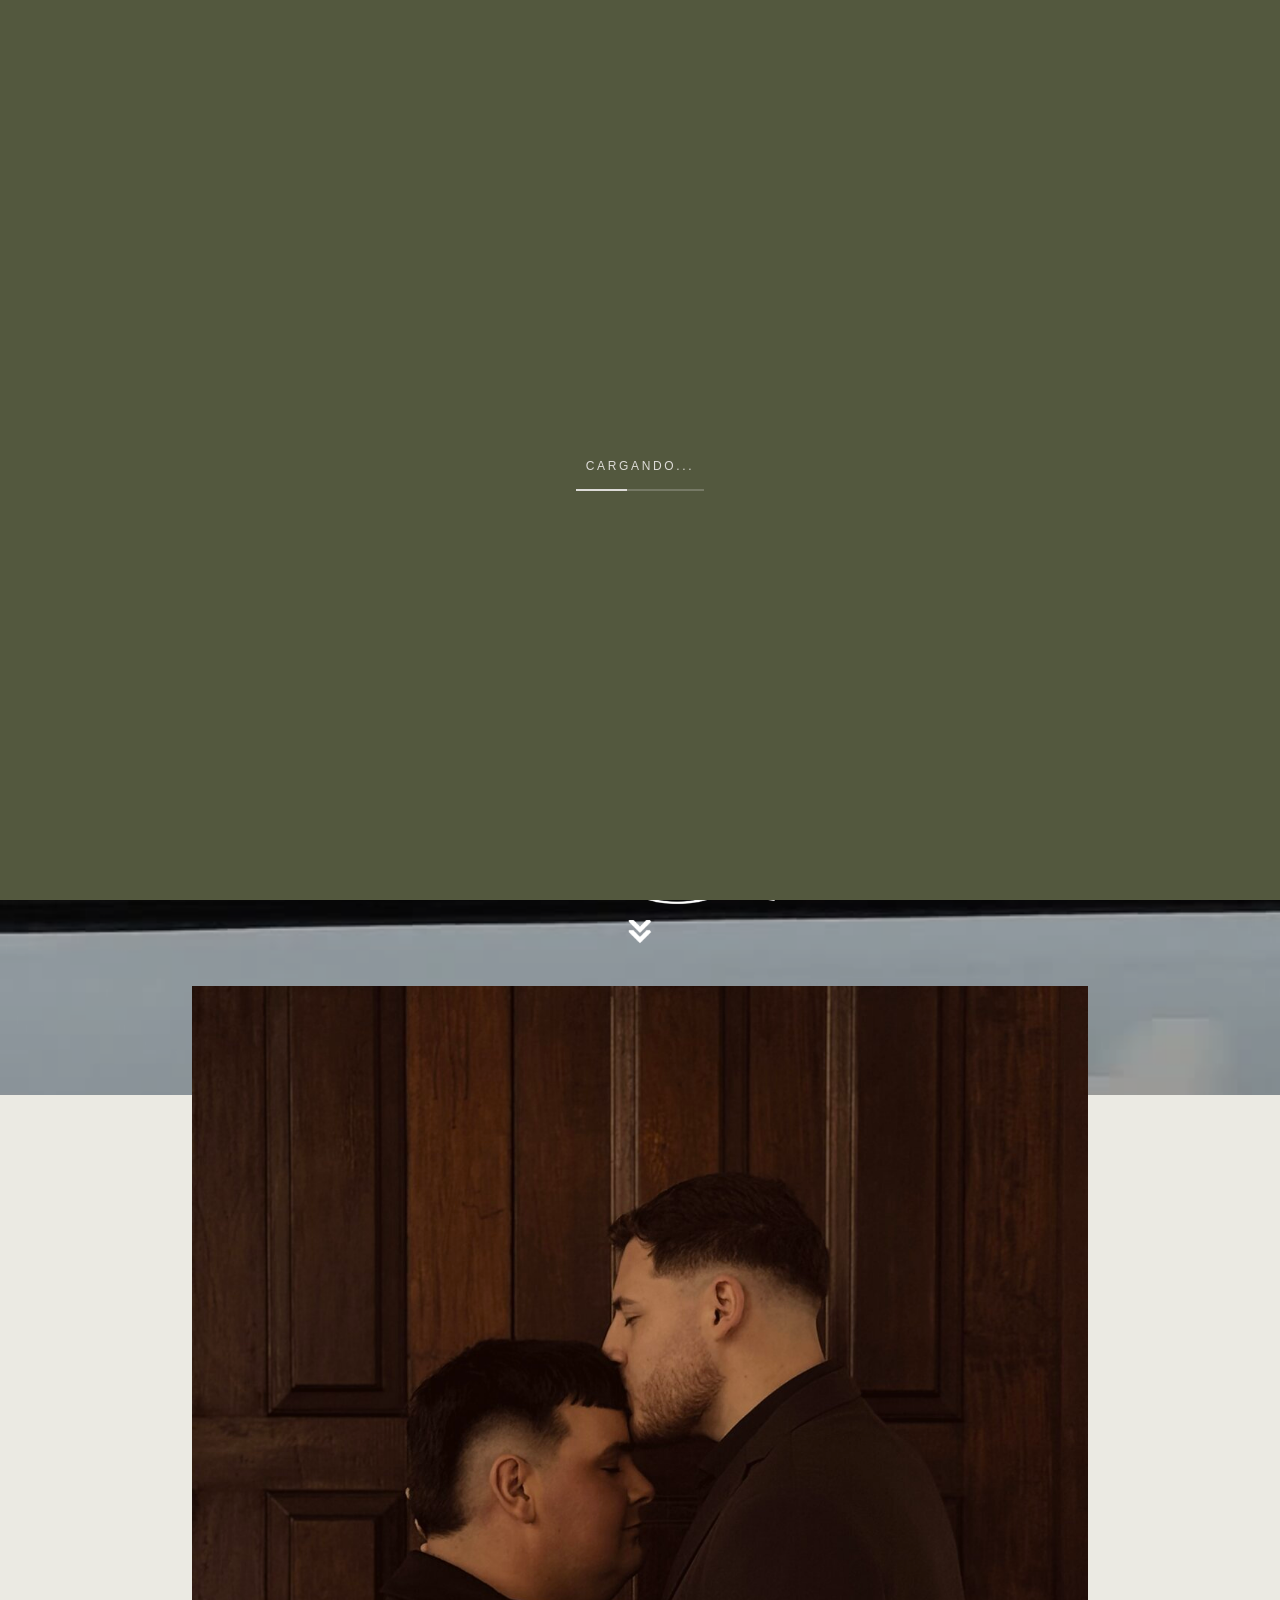
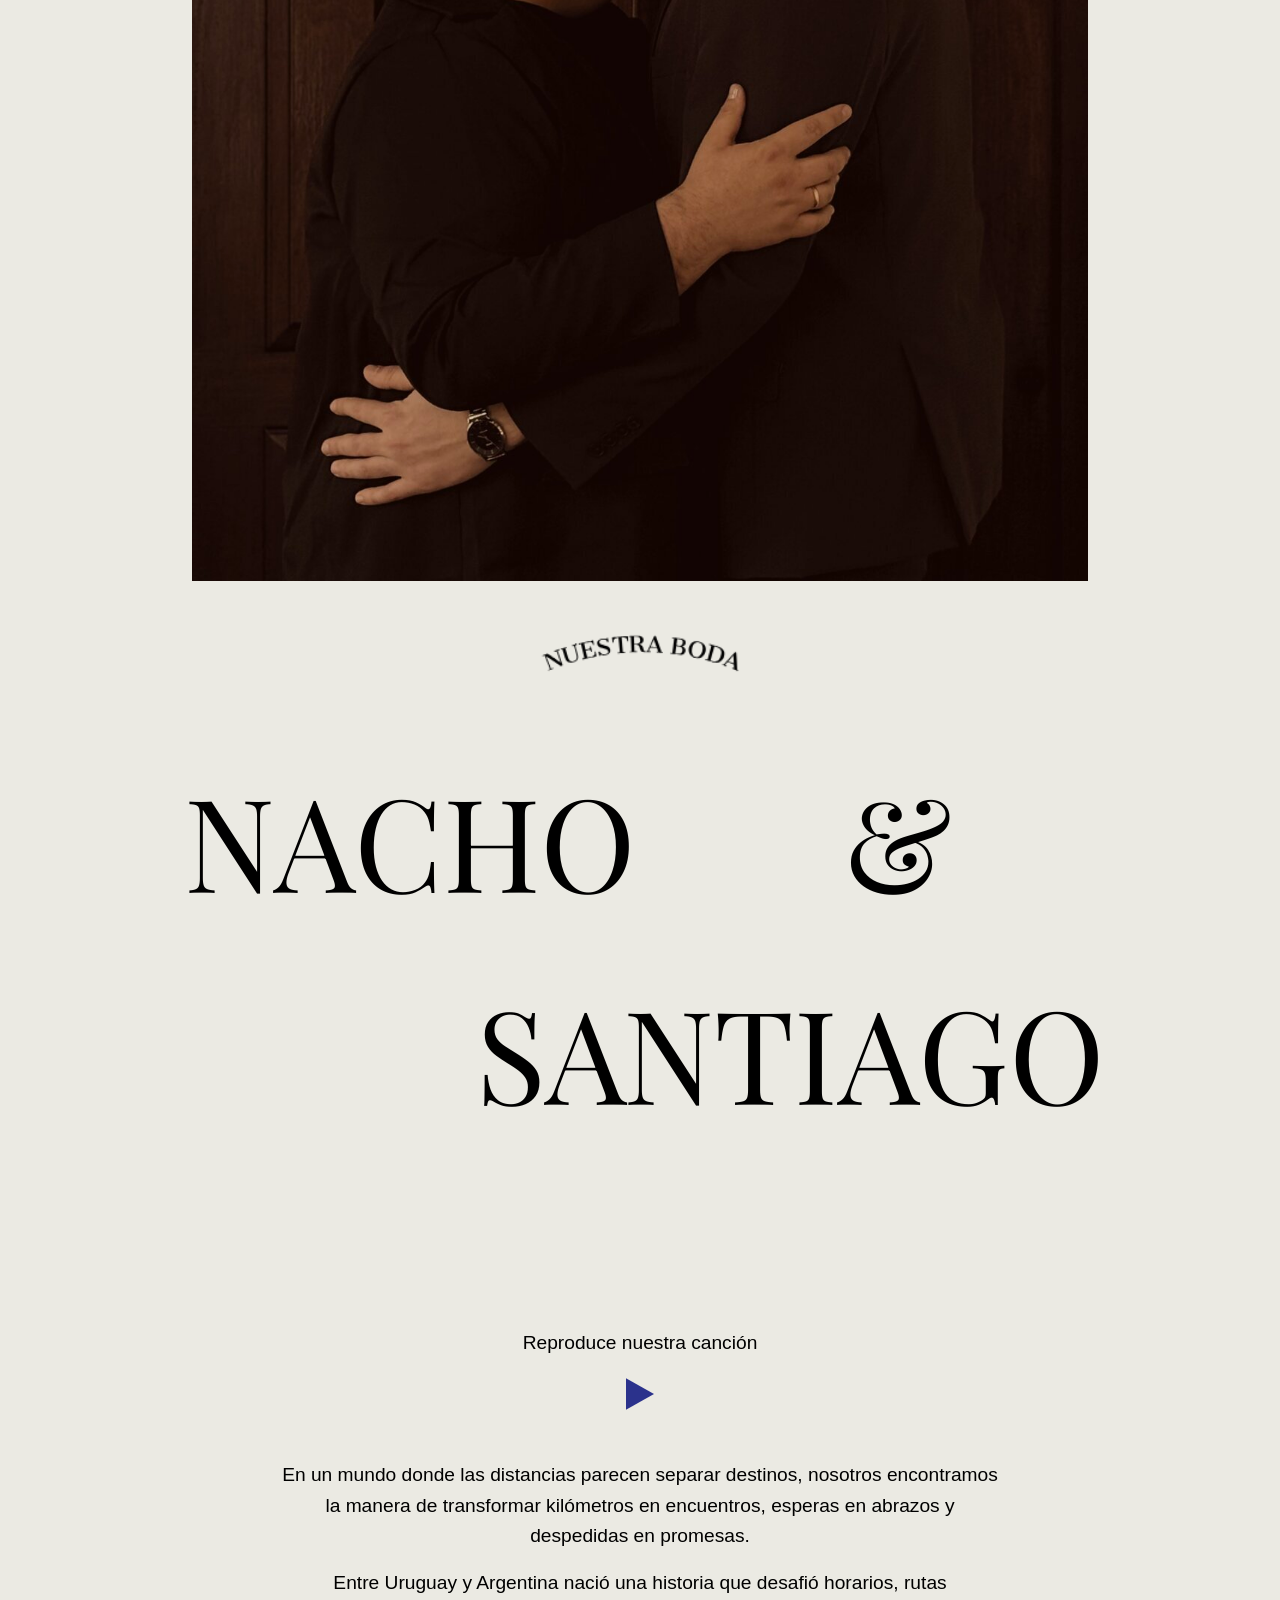
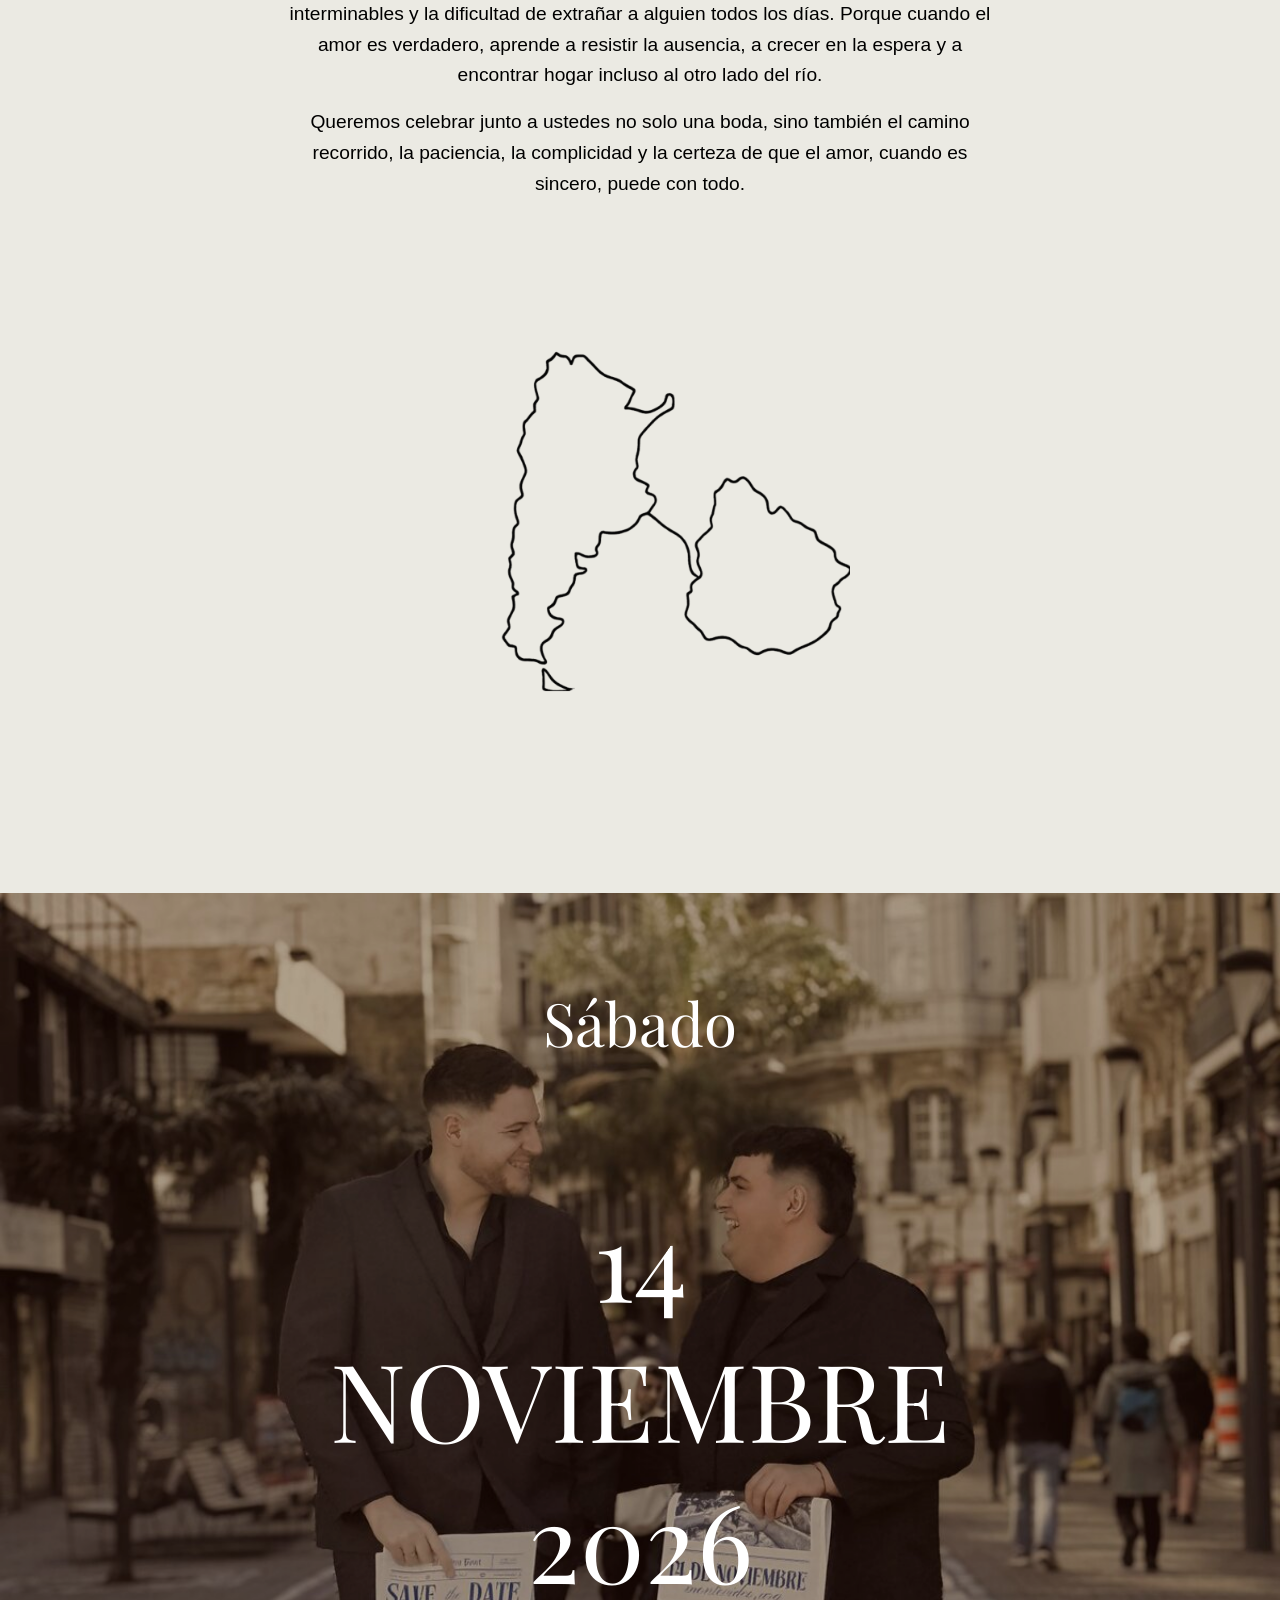
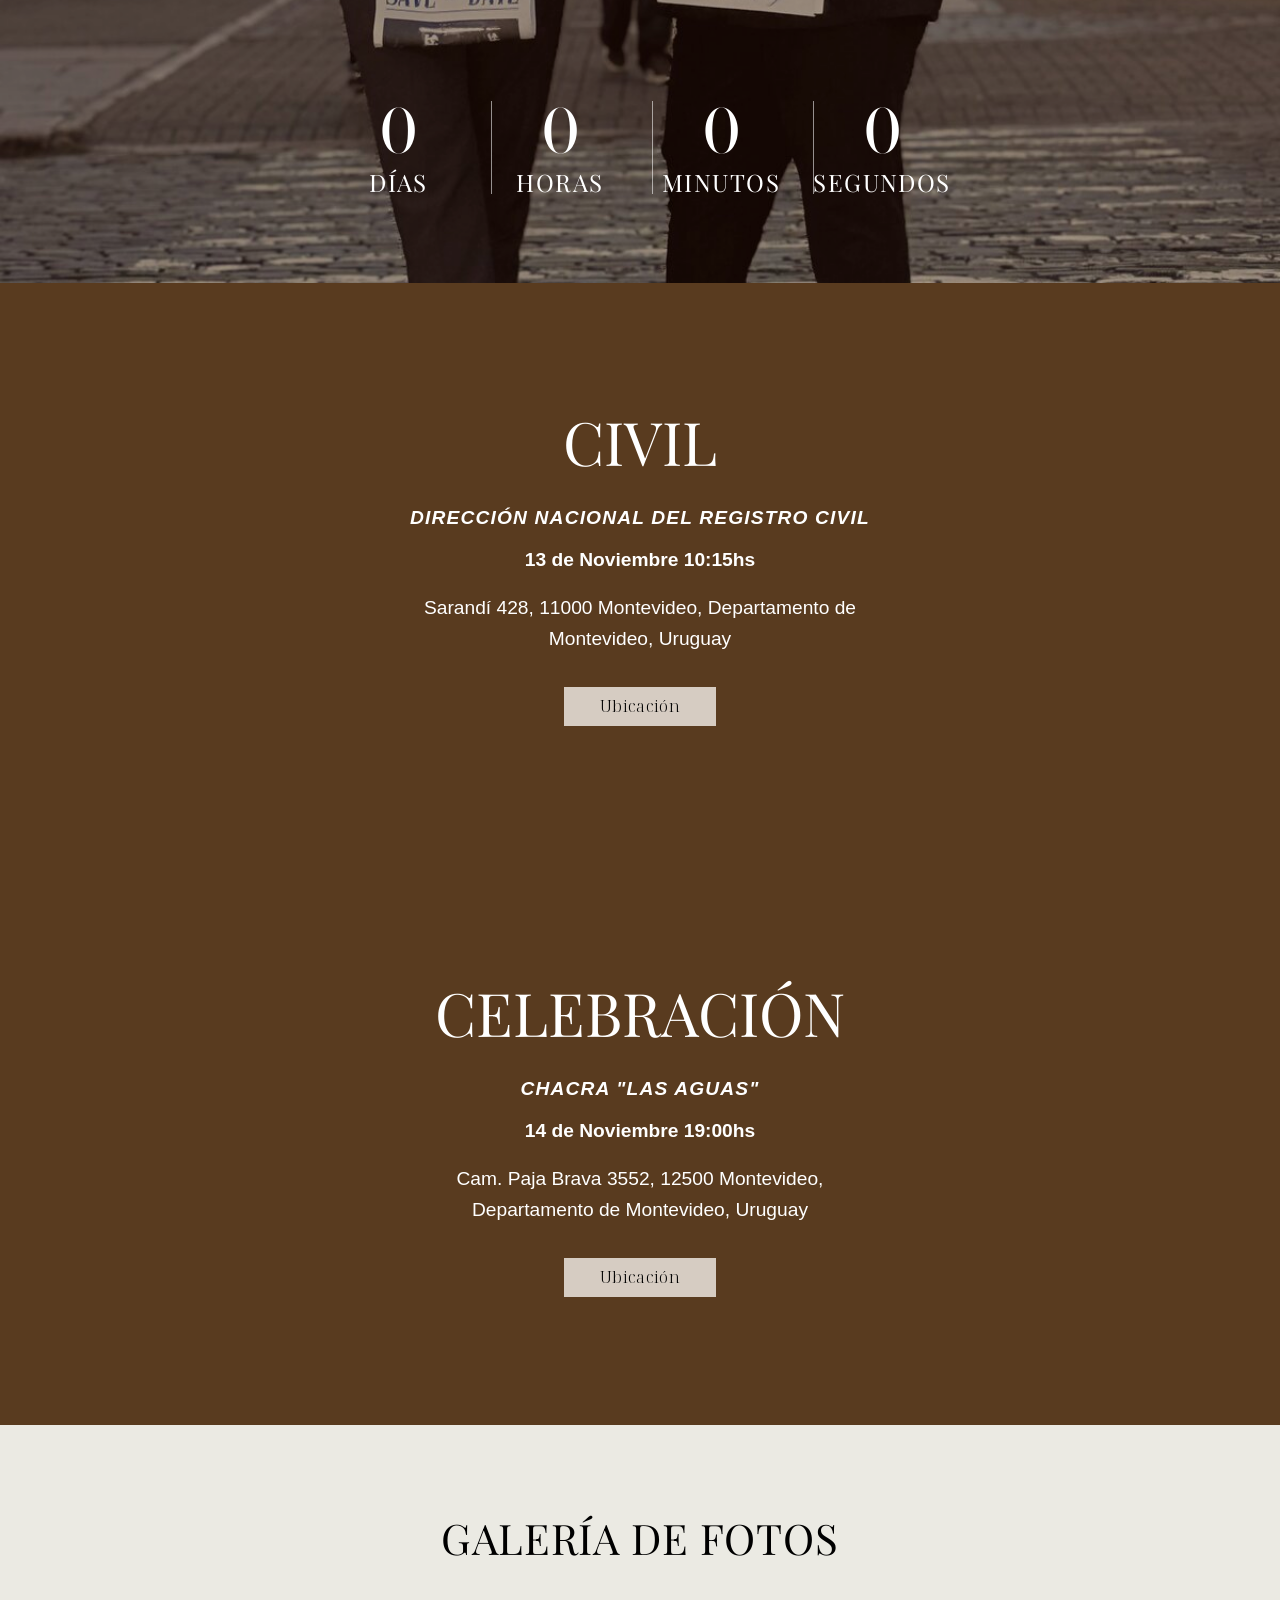
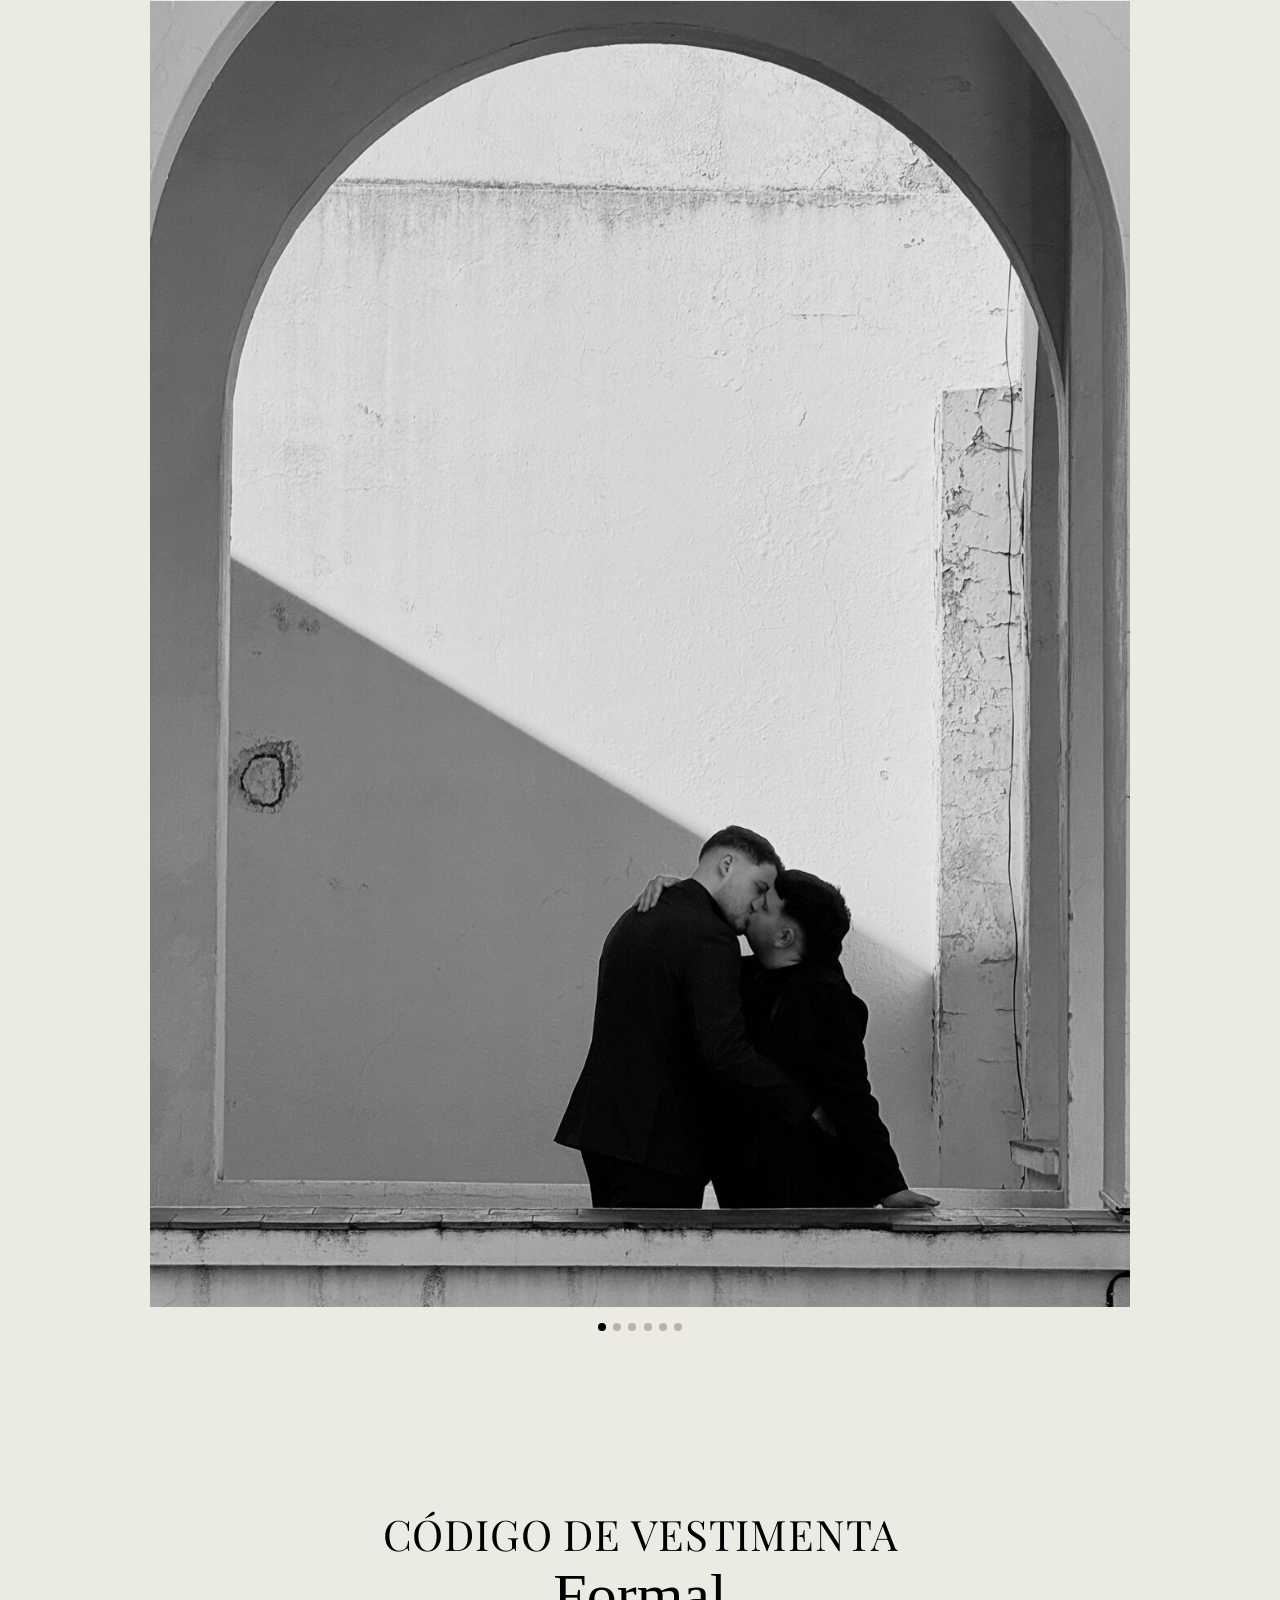
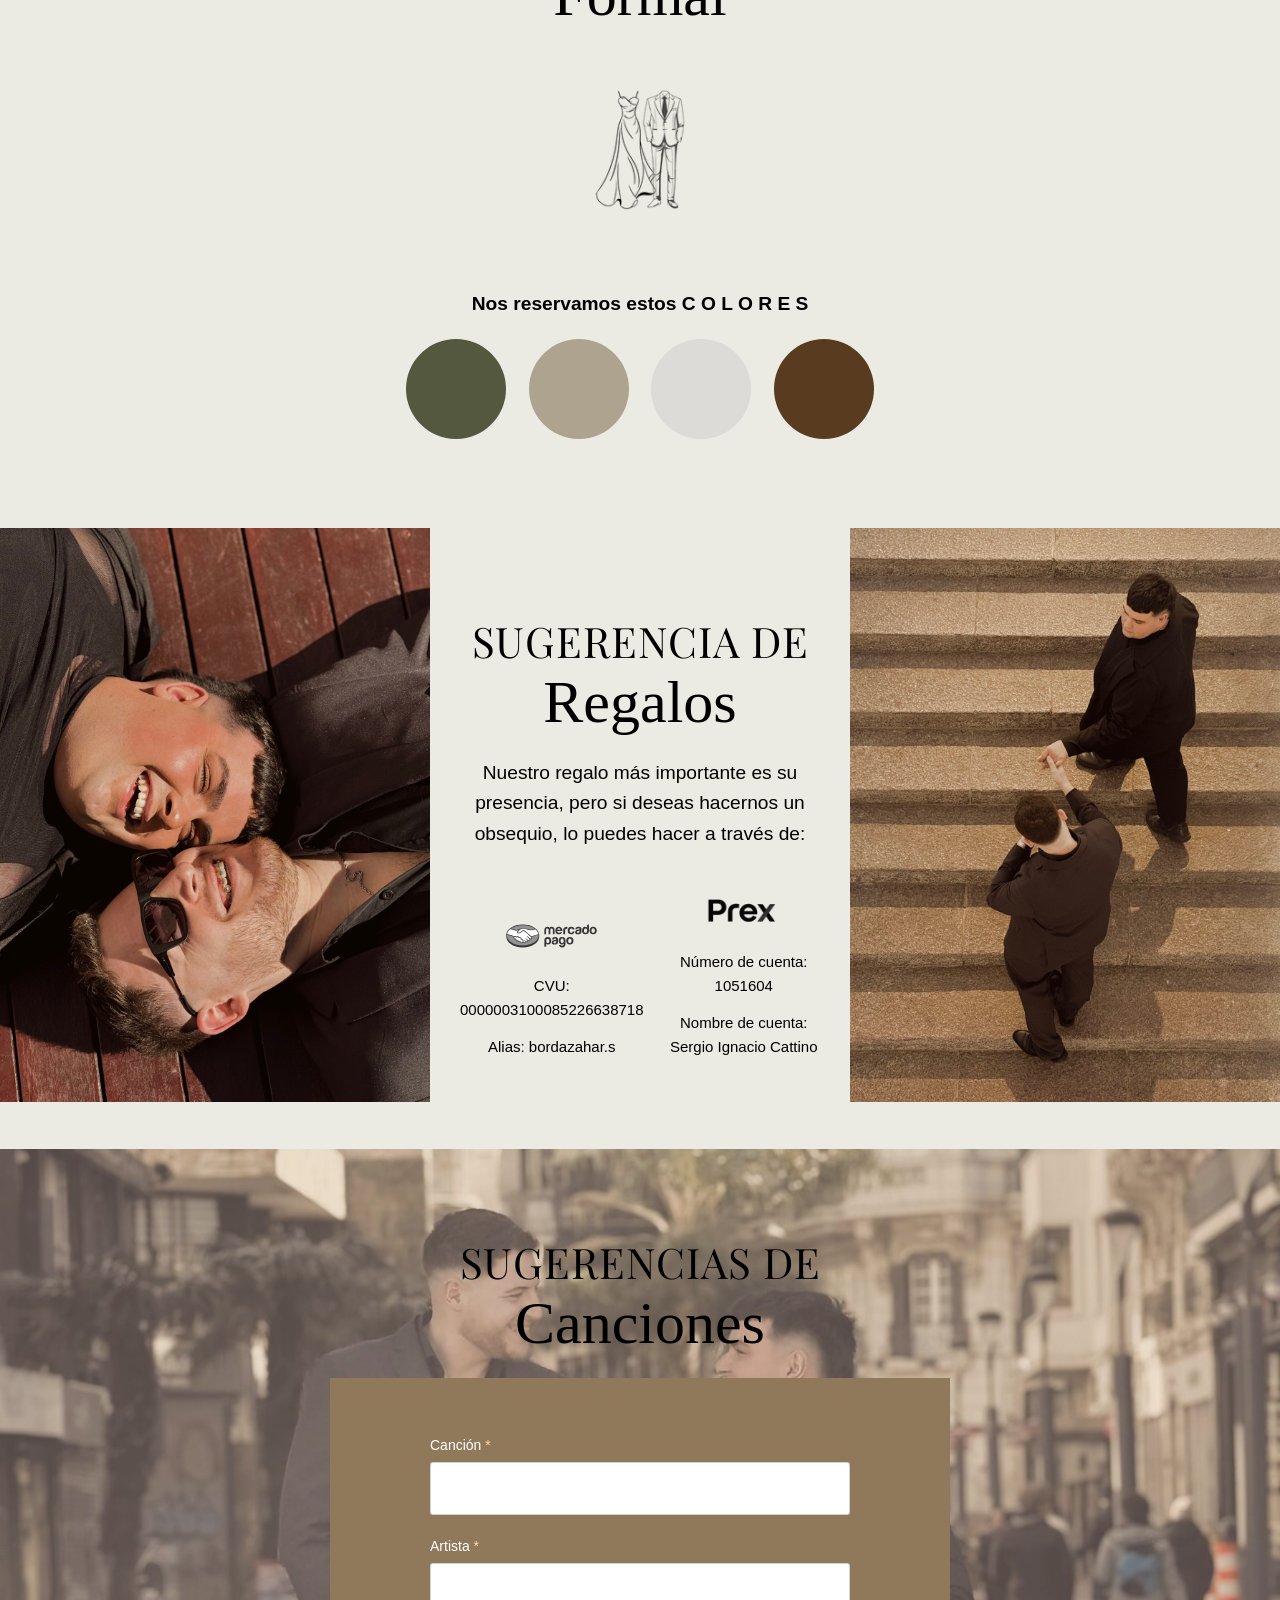
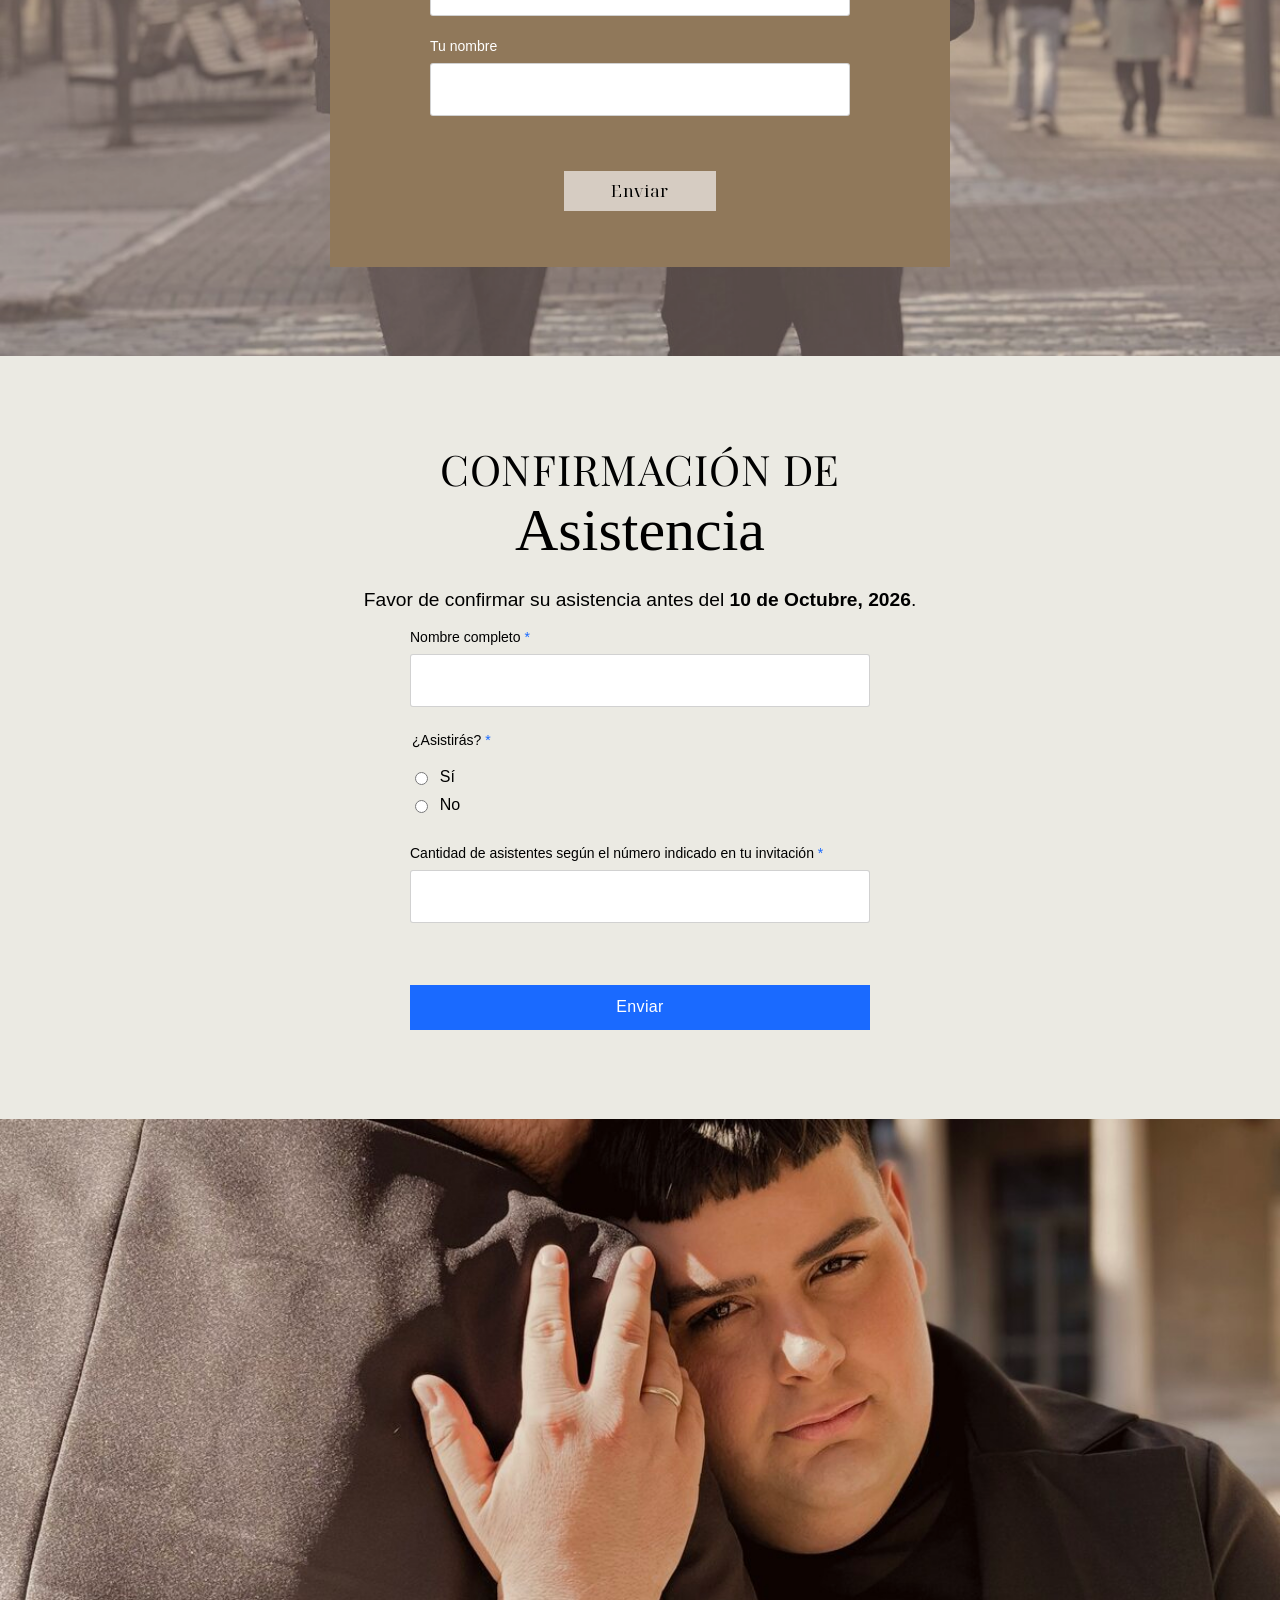
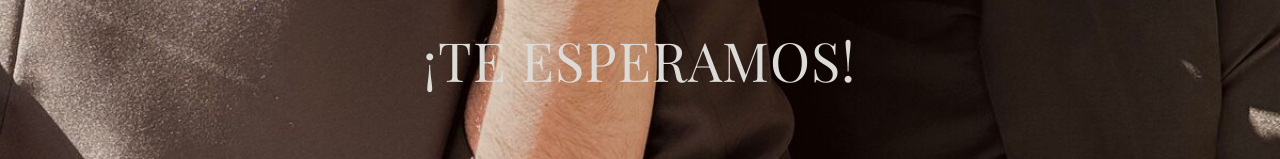
==== commit 631f517e: "fix date" ====
--- a/index.html
+++ b/index.html
@@ -24,7 +24,7 @@
     </div>
     <main id="inicio" inert>
         <section class="hero" aria-label="Portada">
-            <video class="hero-bg" muted loop playsinline preload="auto" poster="assets/hero-poster.jpg" aria-label="Nacho y Santi" width="720" height="1280">
+            <video class="hero-bg" muted loop playsinline preload="metadata" poster="assets/hero-poster.jpg" aria-label="Nacho y Santi" width="720" height="1280">
                 <source src="assets/hero-video.mp4" type="video/mp4">
             </video>
             <div class="hero-dim hero-dim-top" aria-hidden="true"></div>
@@ -51,7 +51,7 @@
                         <rect x="26" y="4" width="10" height="39" fill="currentColor"/>
                     </svg>
                 </button>
-                <audio id="our-song" src="assets/ordinary.mp3" preload="auto"></audio>
+                <audio id="our-song" src="assets/ordinary.mp3" preload="none"></audio>
             </div>
         </section>
 
@@ -98,7 +98,7 @@
         <section class="venue venue-ceremony">
             <h2 class="venue-title">Civil</h2>
             <p class="venue-place">Dirección Nacional del Registro Civil</p>
-            <p class="venue-time">10:15hs</p>
+            <p class="venue-time">13 de Noviembre 10:15hs</p>
             <p class="venue-addr">Sarandí 428, 11000 Montevideo, Departamento de Montevideo, Uruguay</p>
             <a class="btn" href="https://maps.app.goo.gl/KUdvwLBwzqNDUBQn9" target="_blank" rel="noreferrer noopener">Ubicación</a>
         </section>
@@ -106,7 +106,7 @@
         <section class="venue venue-reception">
             <h2 class="venue-title">Celebración</h2>
             <p class="venue-place">Chacra "Las Aguas"</p>
-            <p class="venue-time">19:00hs</p>
+            <p class="venue-time">14 de Noviembre 19:00hs</p>
             <p class="venue-addr">Cam. Paja Brava 3552, 12500 Montevideo, Departamento de Montevideo, Uruguay</p>
             <a class="btn" href="https://maps.app.goo.gl/qF8Uz1ghMJ1BqsCC9" target="_blank" rel="noreferrer noopener">Ubicación</a>
         </section>
@@ -115,12 +115,12 @@
             <h2 class="kicker">Galería de Fotos</h2>
             <div class="gallery">
                 <div class="gallery-track">
-                    <img src="assets/IMG_0541.jpg" alt="Galería 1">
-                    <img src="assets/IMG_0543.jpg" alt="Galería 2">
-                    <img src="assets/IMG_0542.jpg" alt="Galería 3">
-                    <img src="assets/IMG_0540.jpg" alt="Galería 4">
-                    <img src="assets/IMG_0537.jpg" alt="Galería 5">
-                    <img src="assets/IMG_0528.jpg" alt="Galería 6">
+                    <img src="assets/IMG_0541.jpg" alt="Galería 1" draggable="false">
+                    <img src="assets/IMG_0543.jpg" alt="Galería 2" draggable="false">
+                    <img src="assets/IMG_0542.jpg" alt="Galería 3" draggable="false">
+                    <img src="assets/IMG_0540.jpg" alt="Galería 4" draggable="false">
+                    <img src="assets/IMG_0537.jpg" alt="Galería 5" draggable="false">
+                    <img src="assets/IMG_0528.jpg" alt="Galería 6" draggable="false">
                 </div>
                 <button class="gallery-nav prev" type="button" aria-label="Anterior">‹</button>
                 <button class="gallery-nav next" type="button" aria-label="Siguiente">›</button>
--- a/styles.css
+++ b/styles.css
@@ -693,6 +693,7 @@
     overflow: hidden;
     aspect-ratio: 3 / 4;
     background: rgba(0, 0, 0, 0.05);
+    touch-action: pan-y;
 }
 
 .gallery-track {
@@ -709,6 +710,9 @@
     width: 100%;
     height: 100%;
     object-fit: contain;
+    touch-action: pan-y;
+    user-select: none;
+    -webkit-user-drag: none;
 }
 
 .gallery-nav {
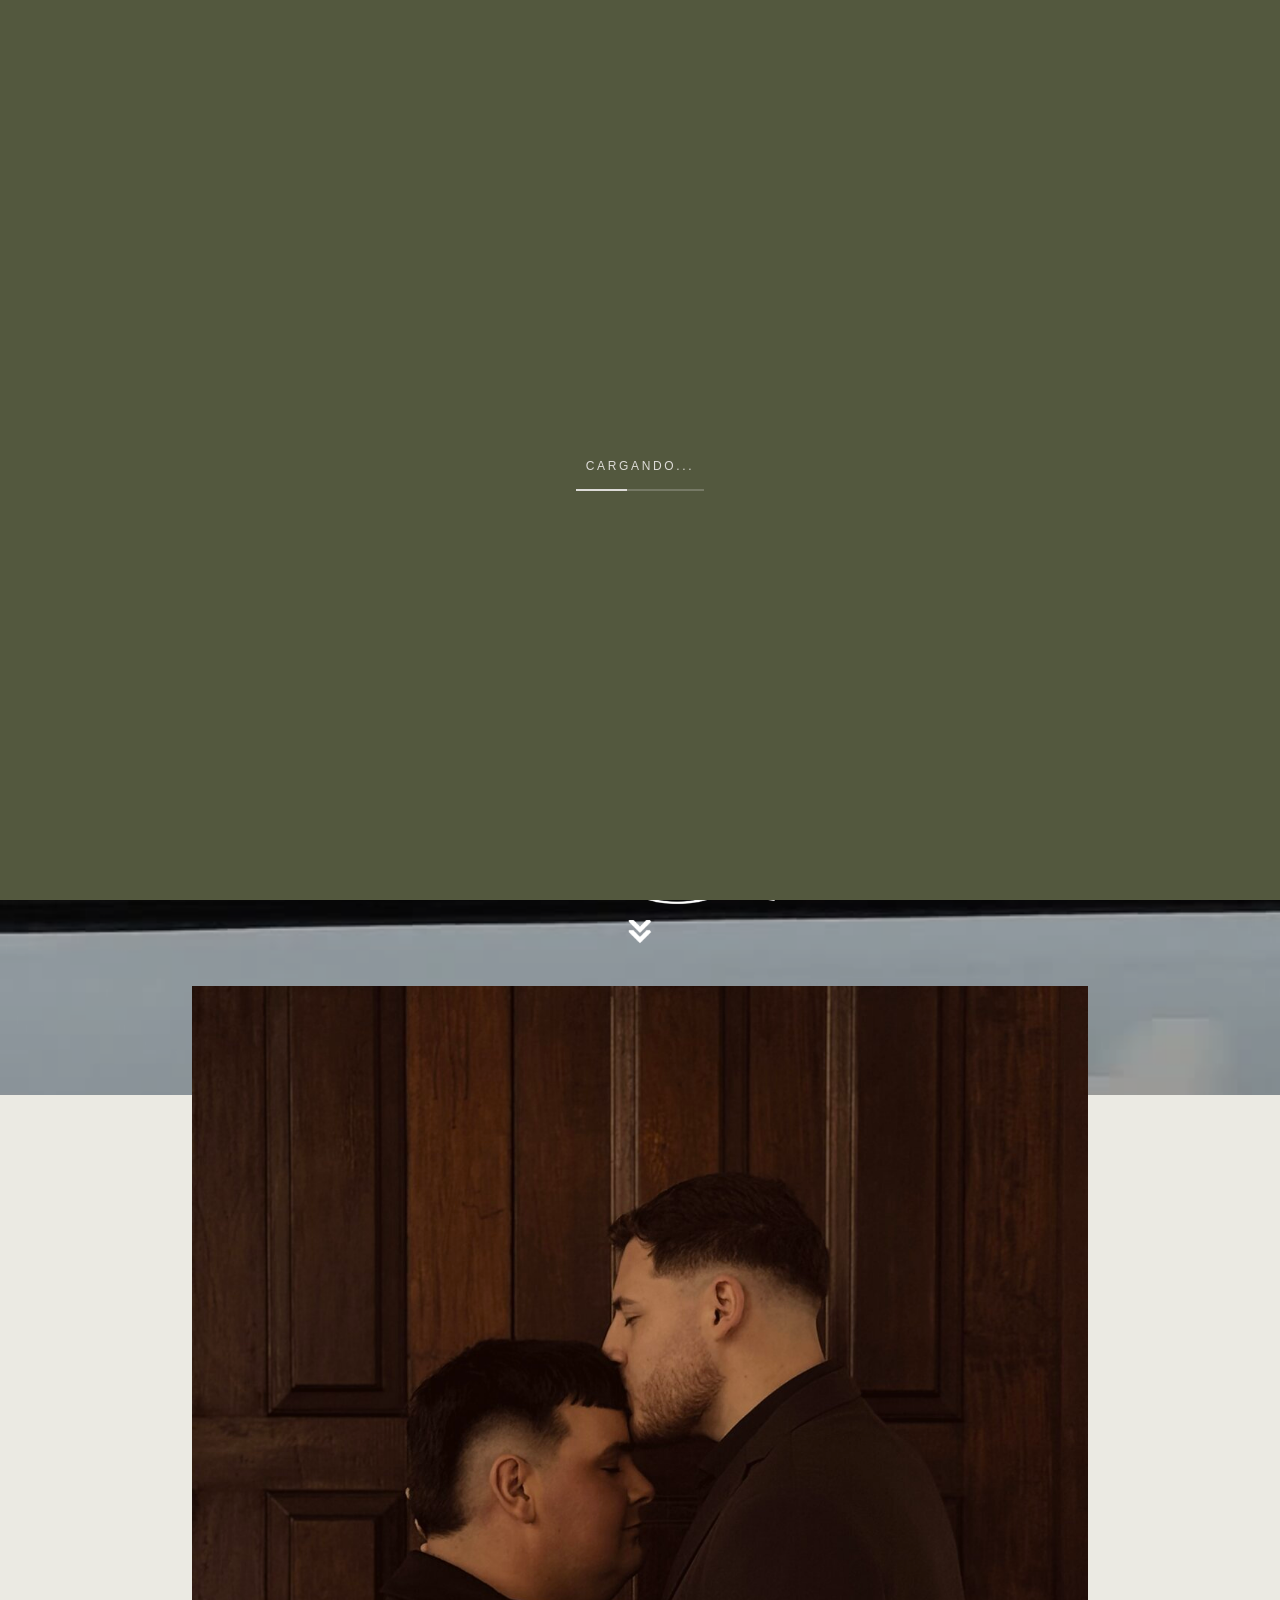
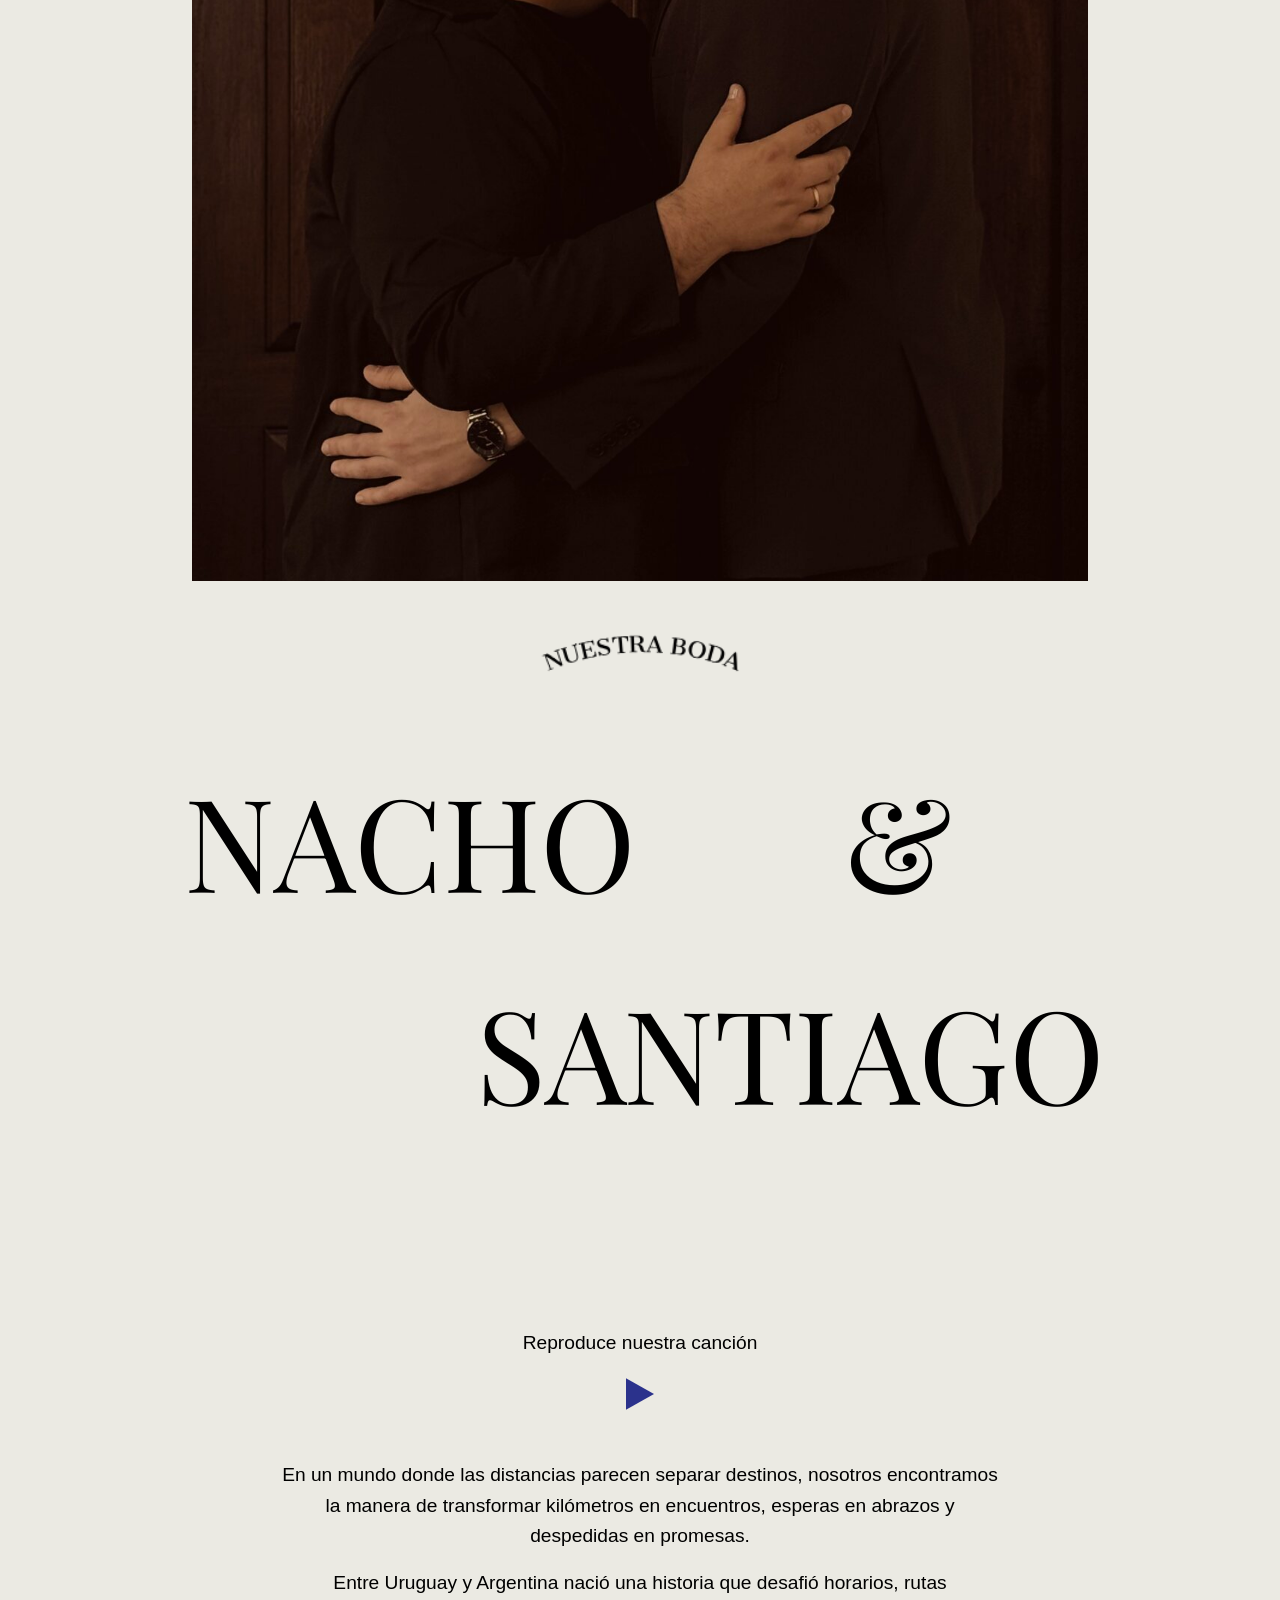
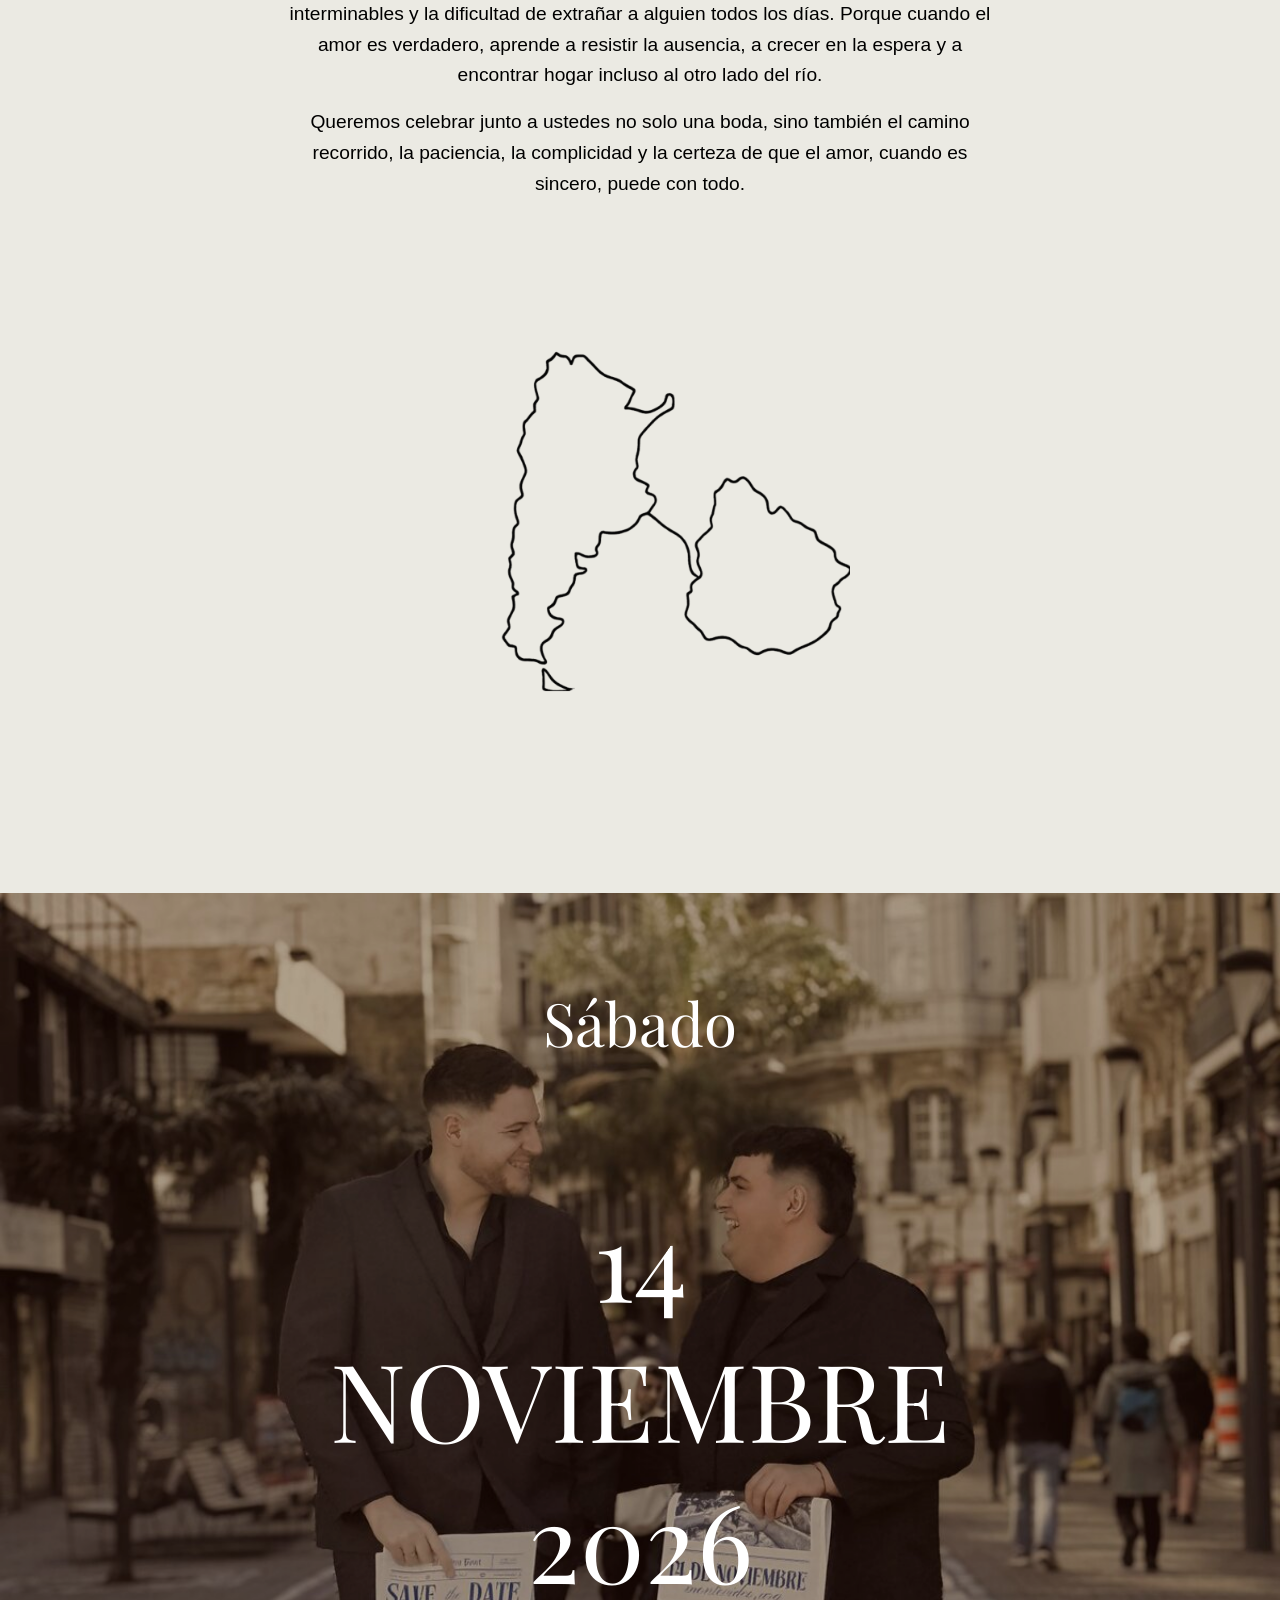
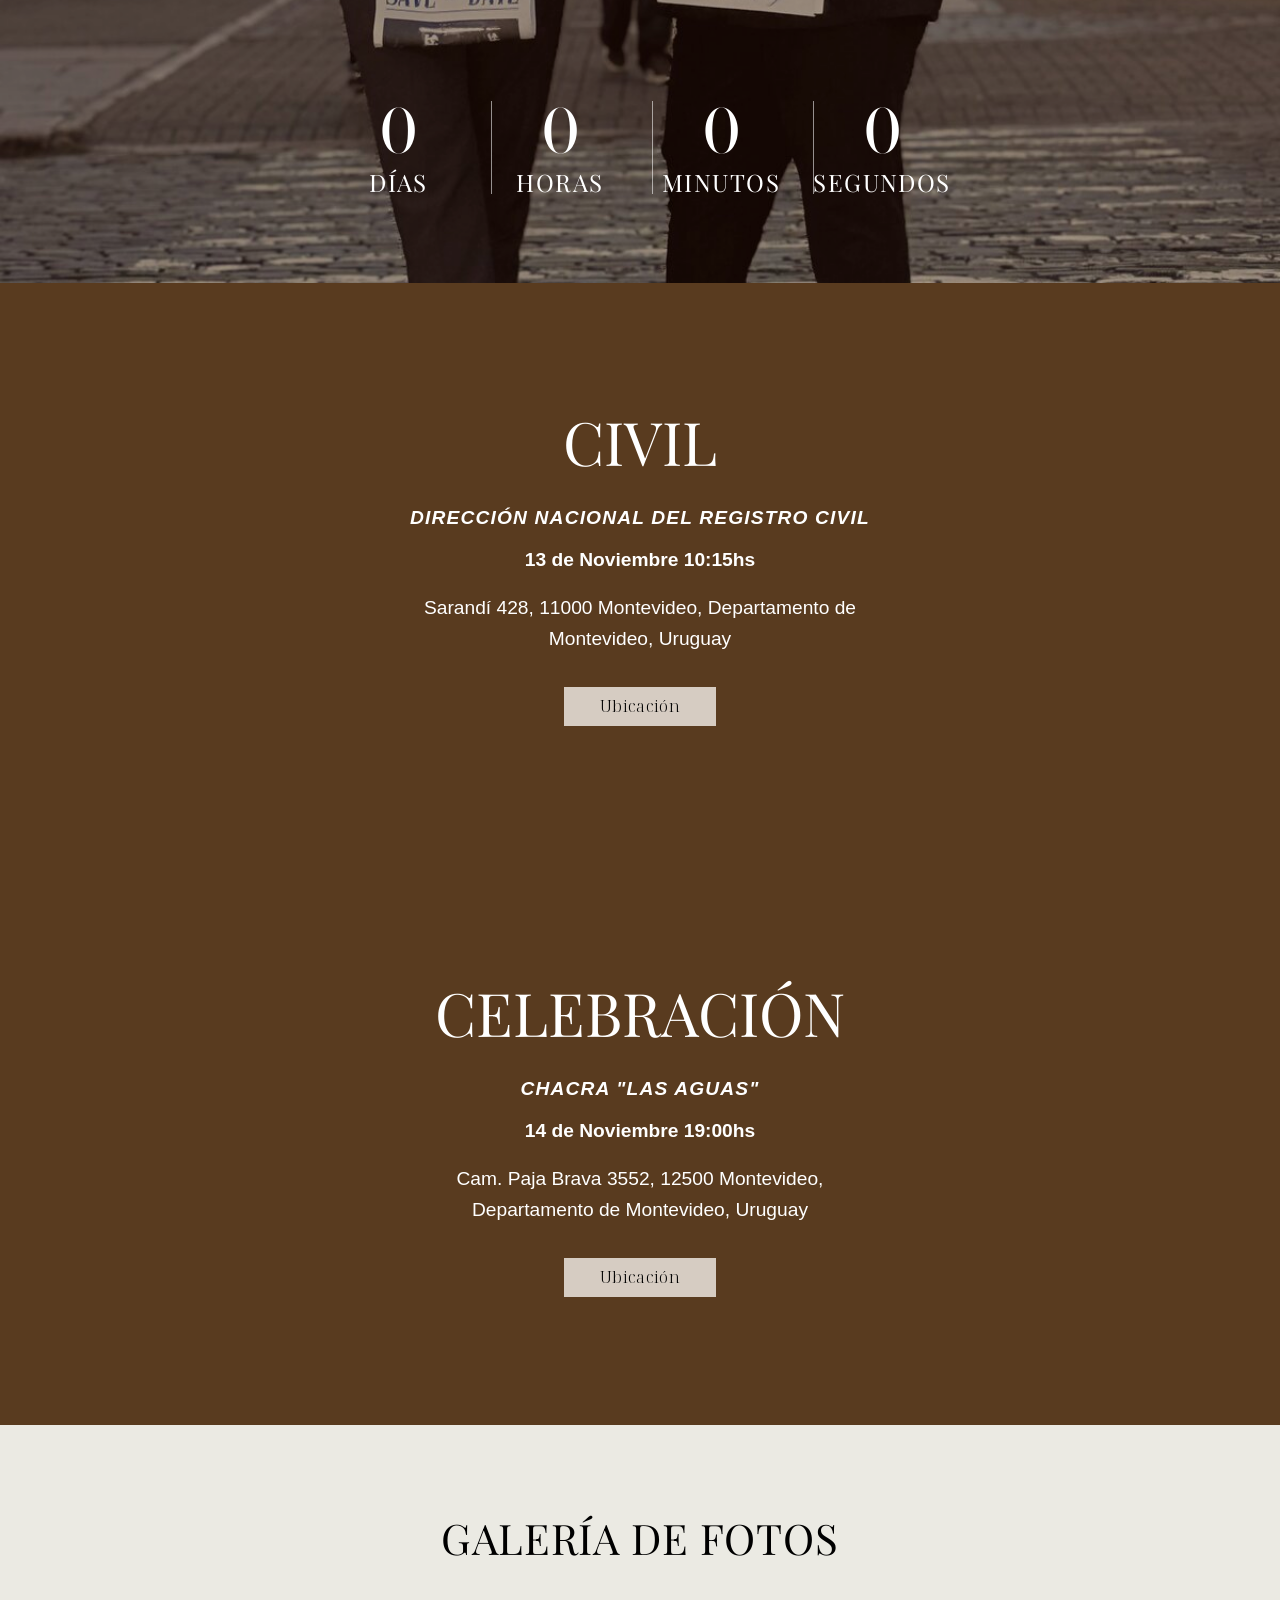
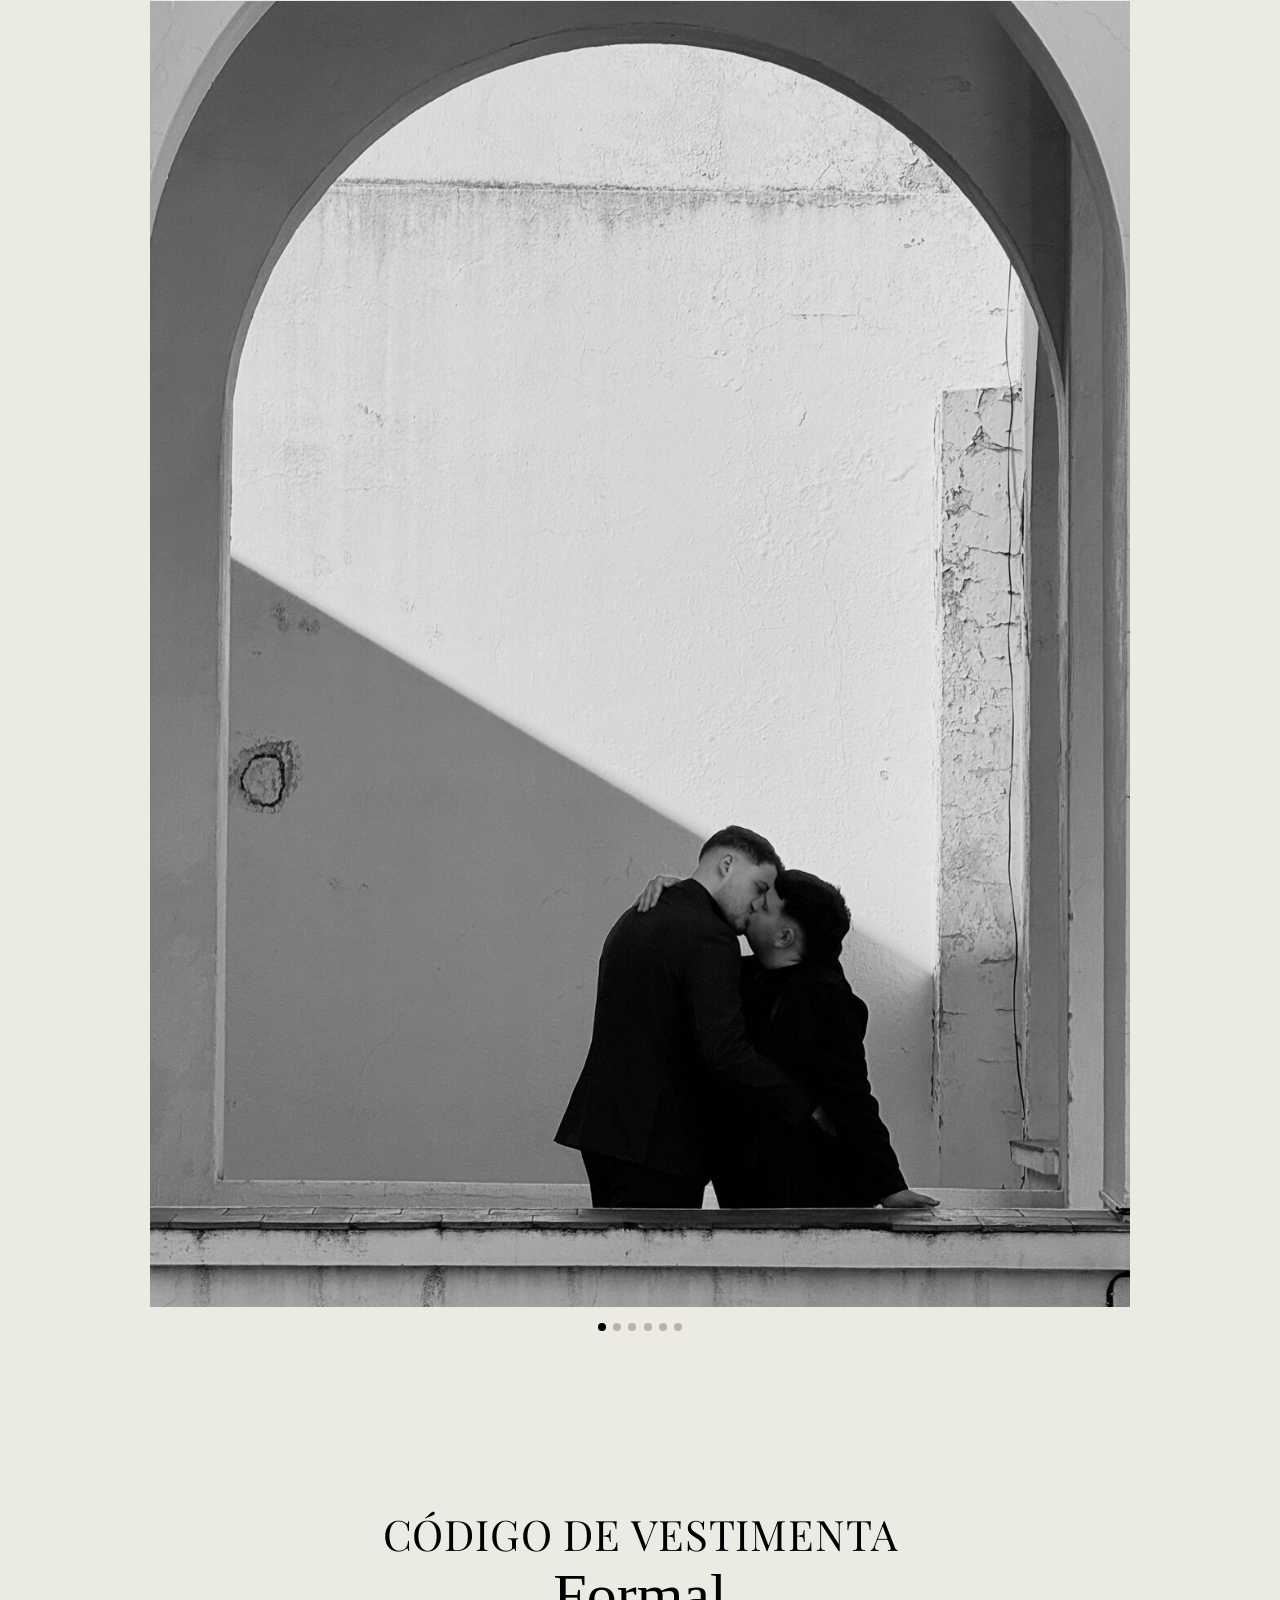
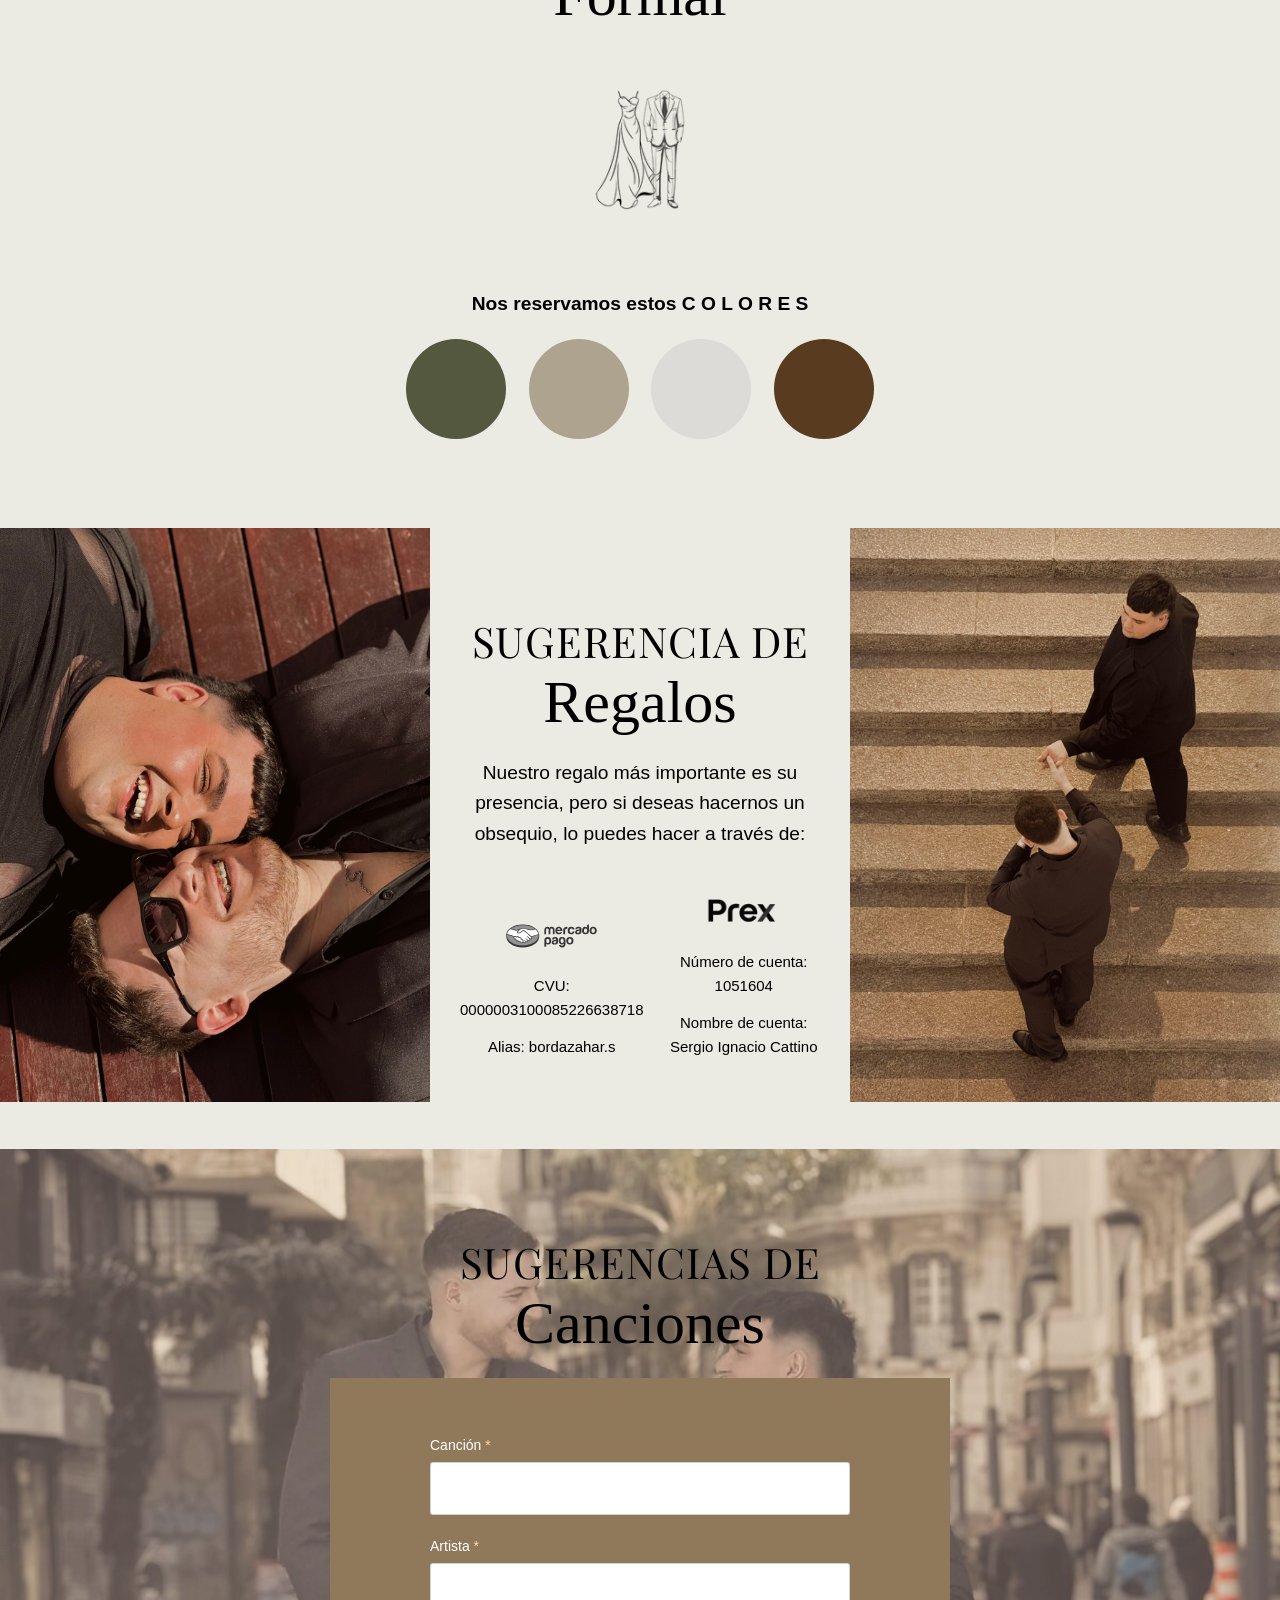
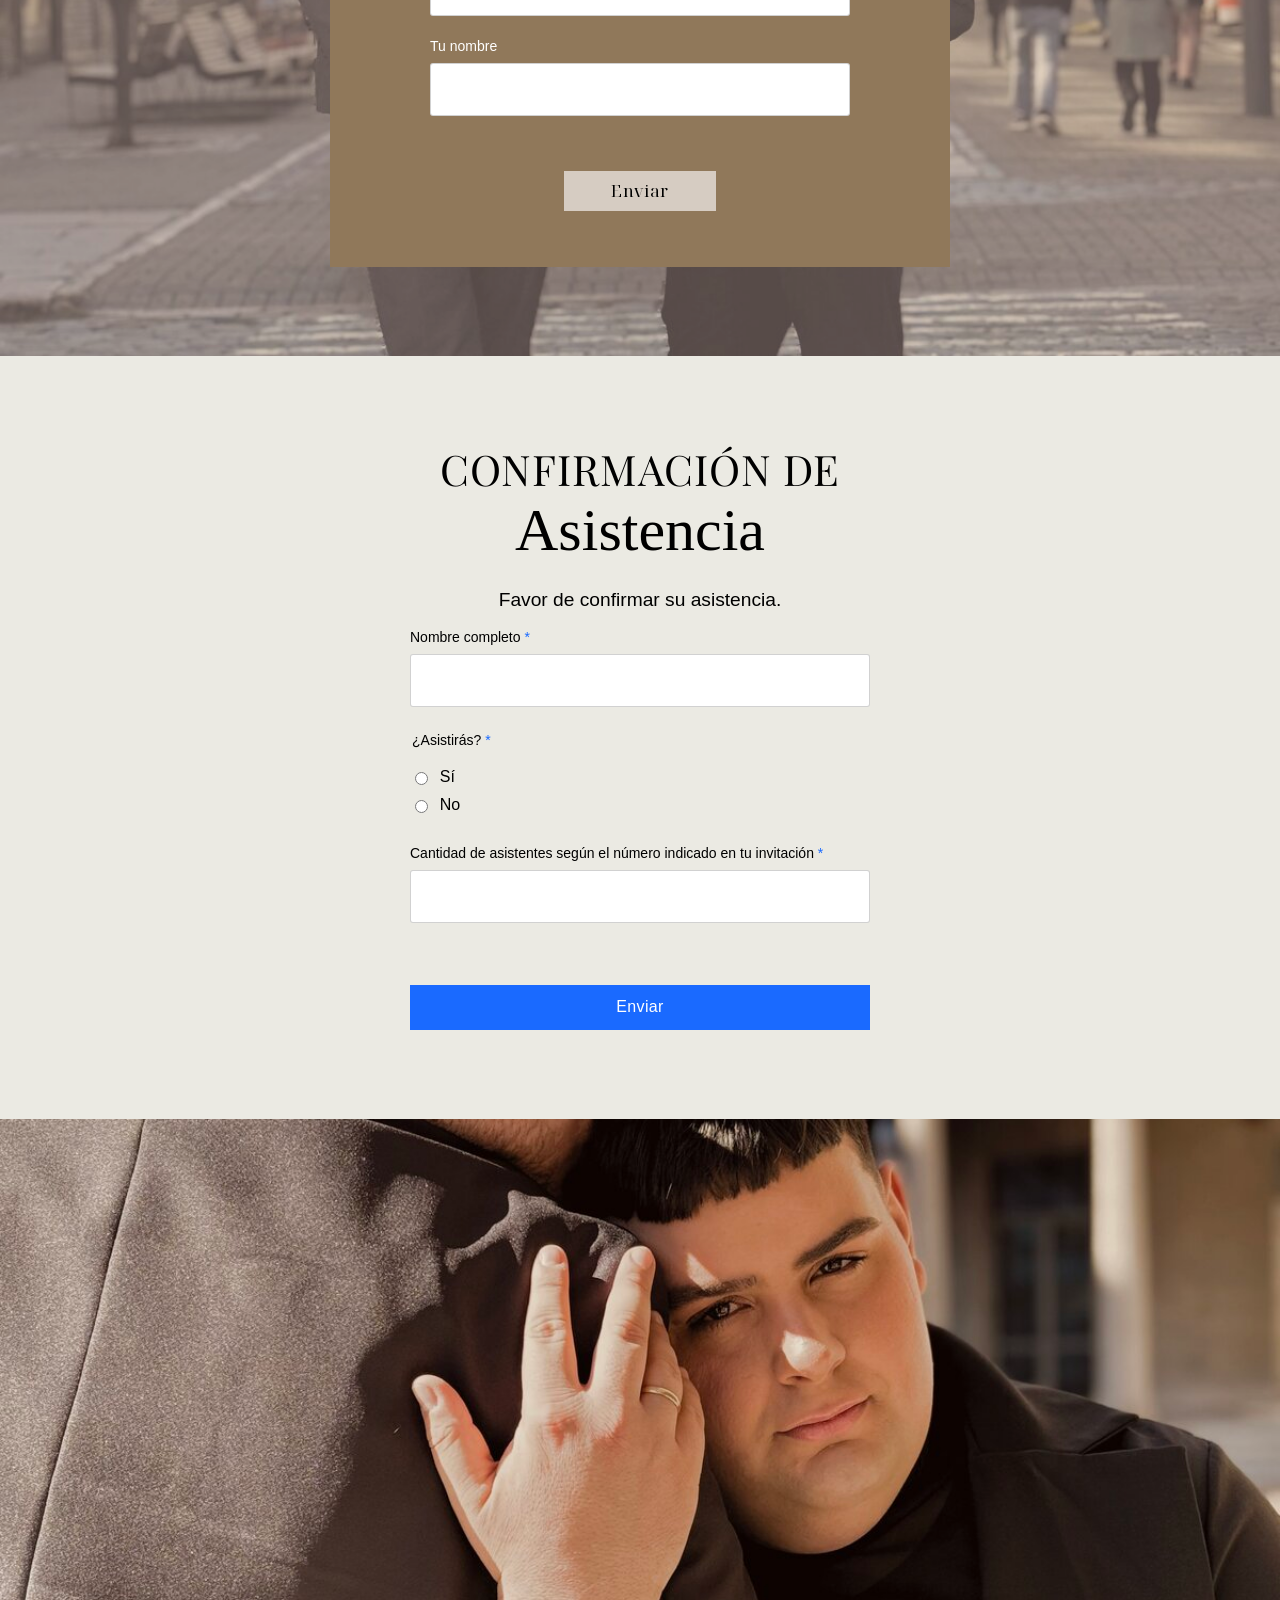
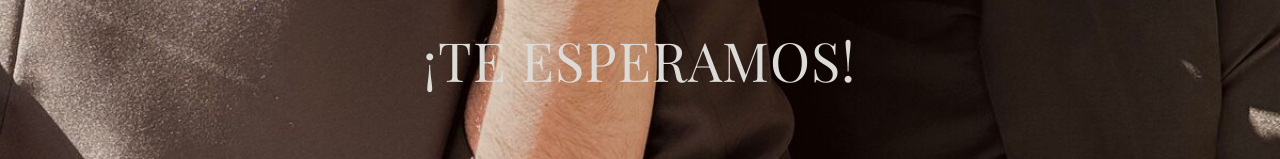
==== commit 6061f5e0: "confirmar asistencia antes del removido" ====
--- a/index.html
+++ b/index.html
@@ -208,7 +208,7 @@
         <section class="section rsvp-section">
             <p class="kicker">Confirmación de</p>
             <h2 class="script-title">Asistencia</h2>
-            <p class="deadline">Favor de confirmar su asistencia antes del <strong>10 de Octubre, 2026</strong>.</p>
+            <p class="deadline">Favor de confirmar su asistencia.</p>
 
             <form class="rsvp-form" id="rsvp-form" novalidate>
                 <div class="field">
